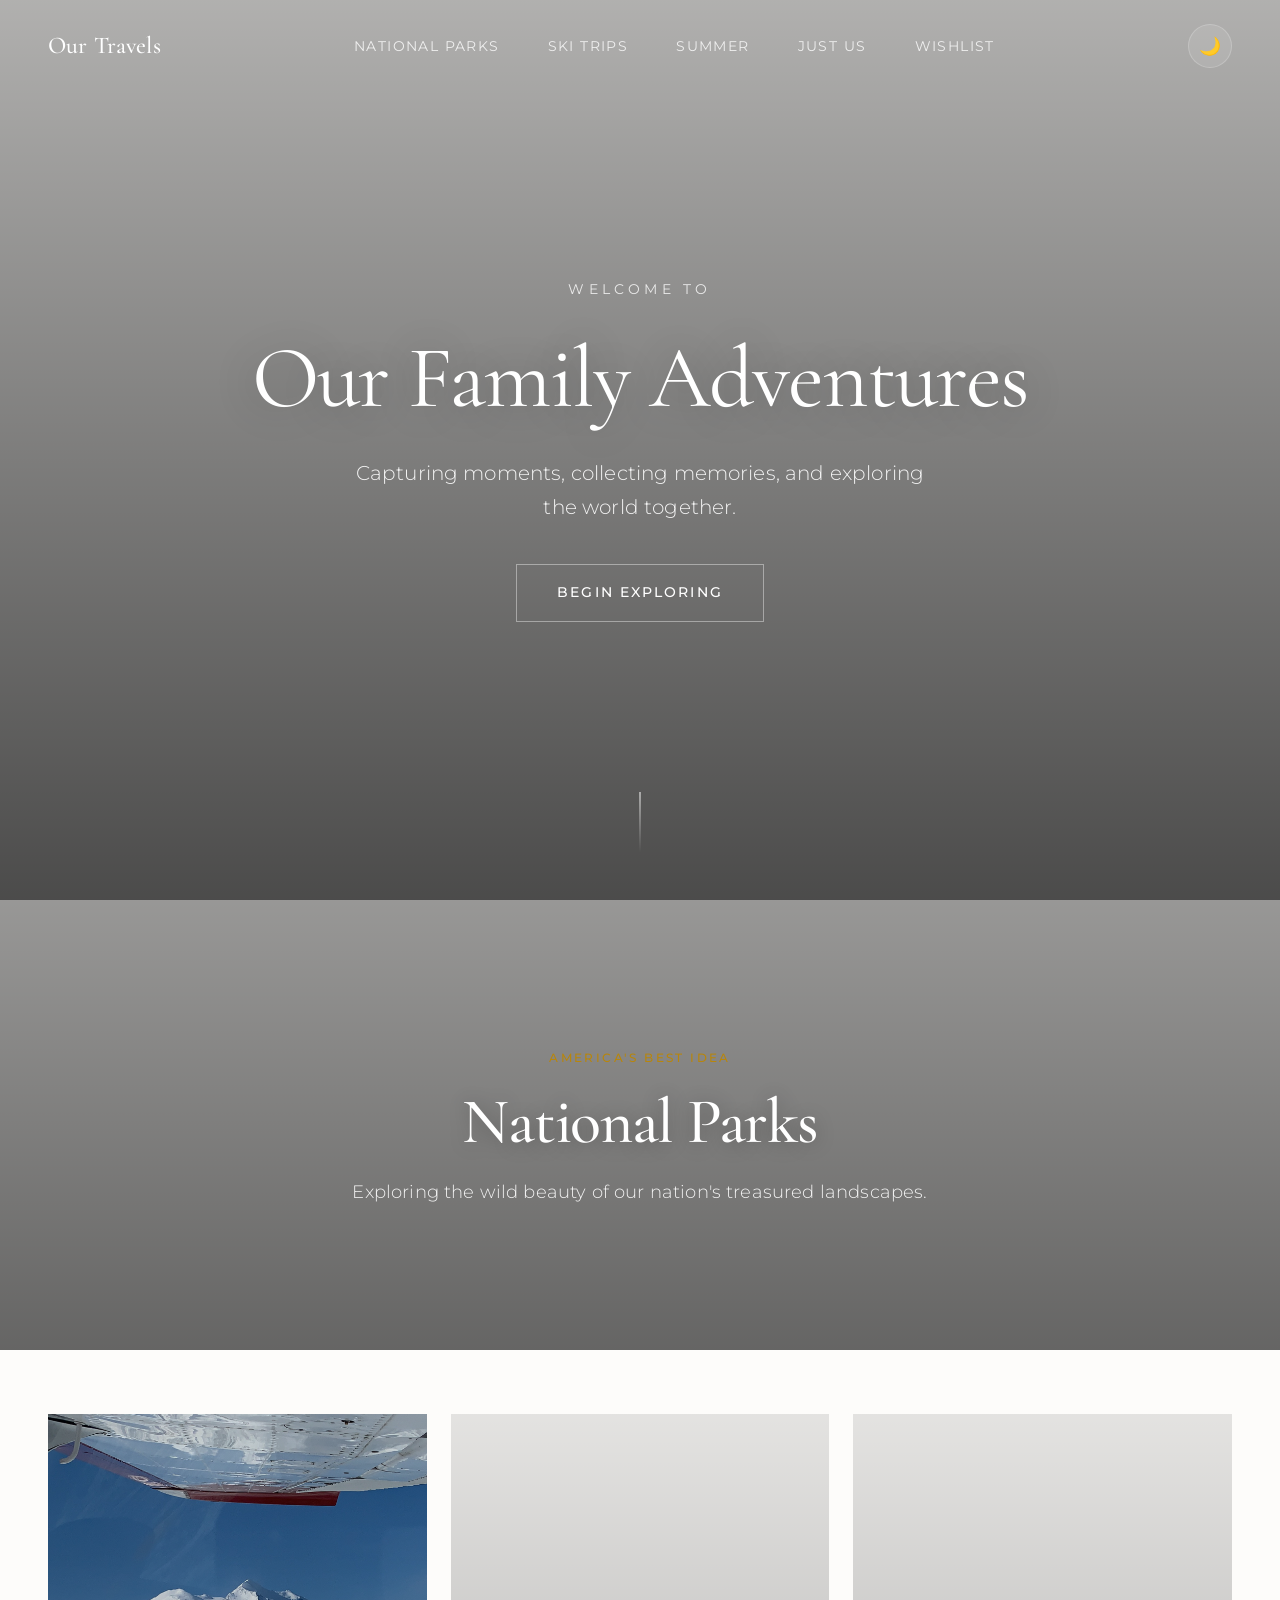
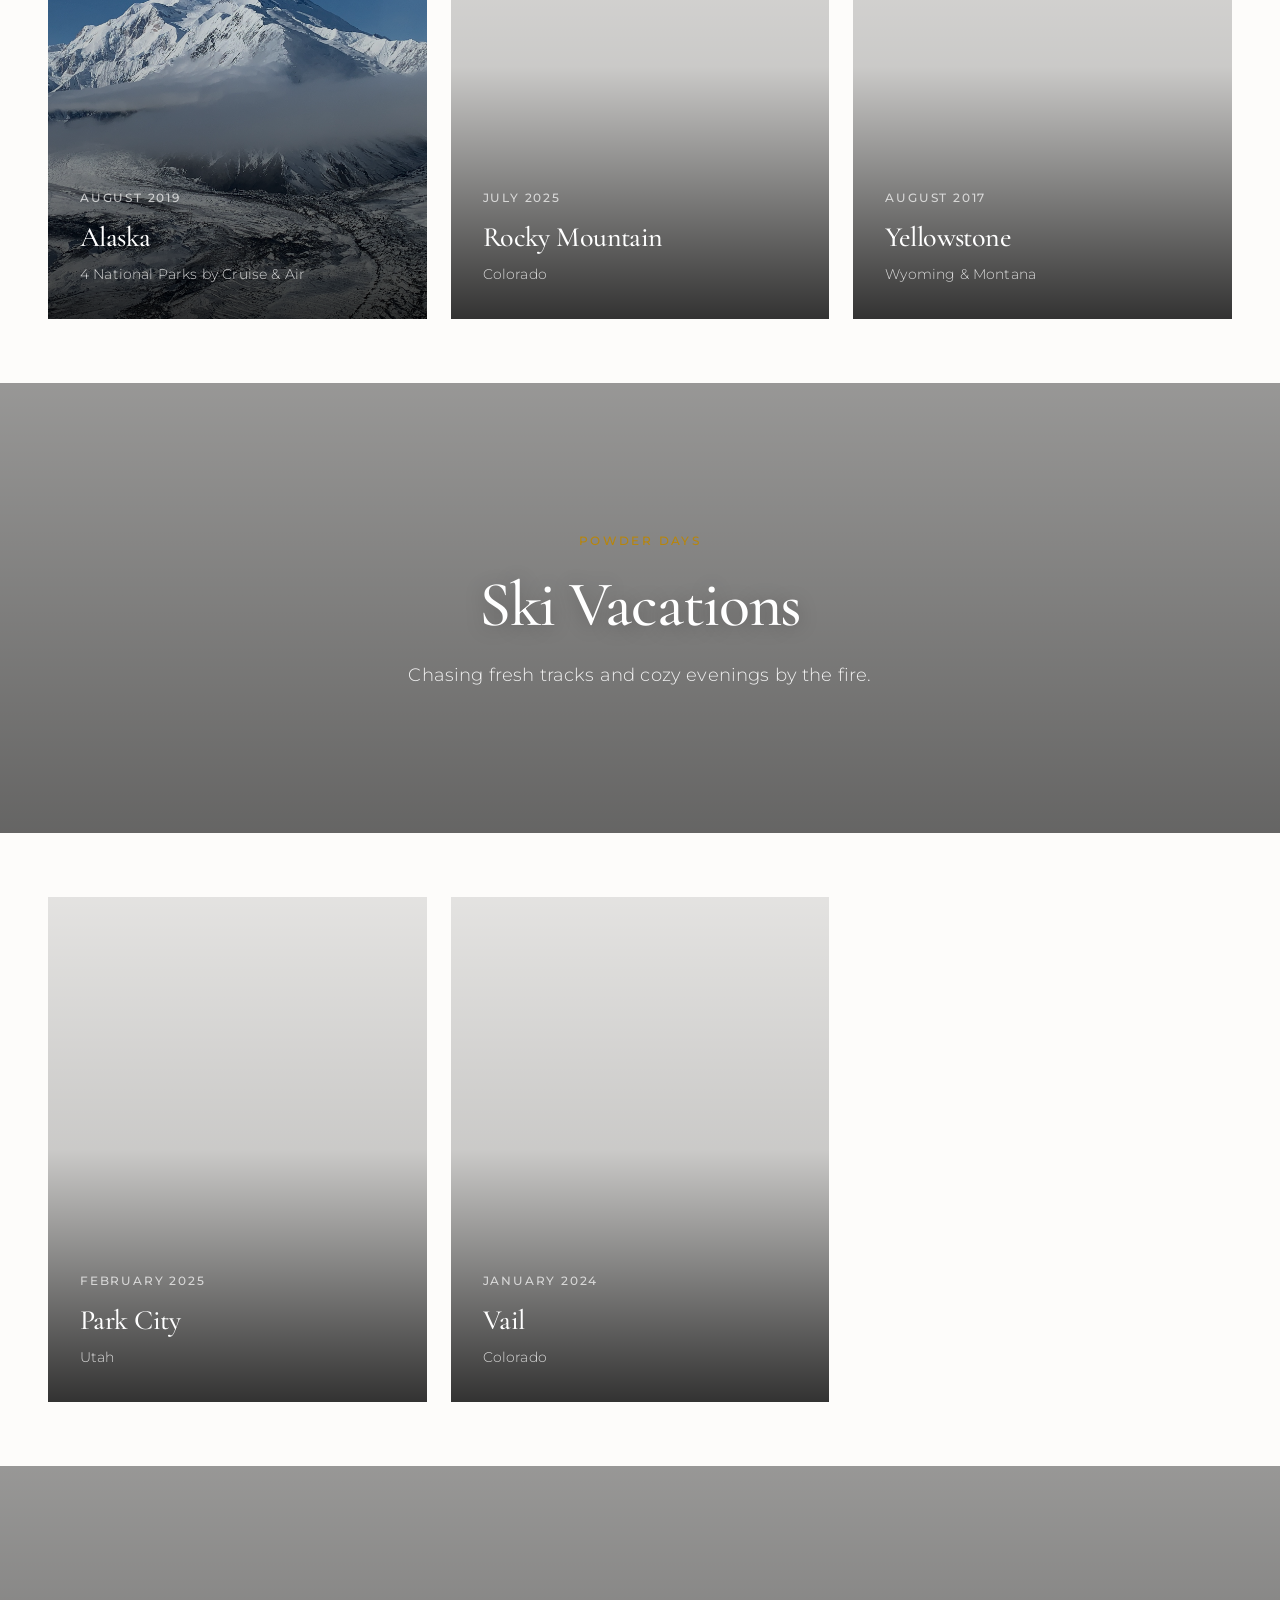
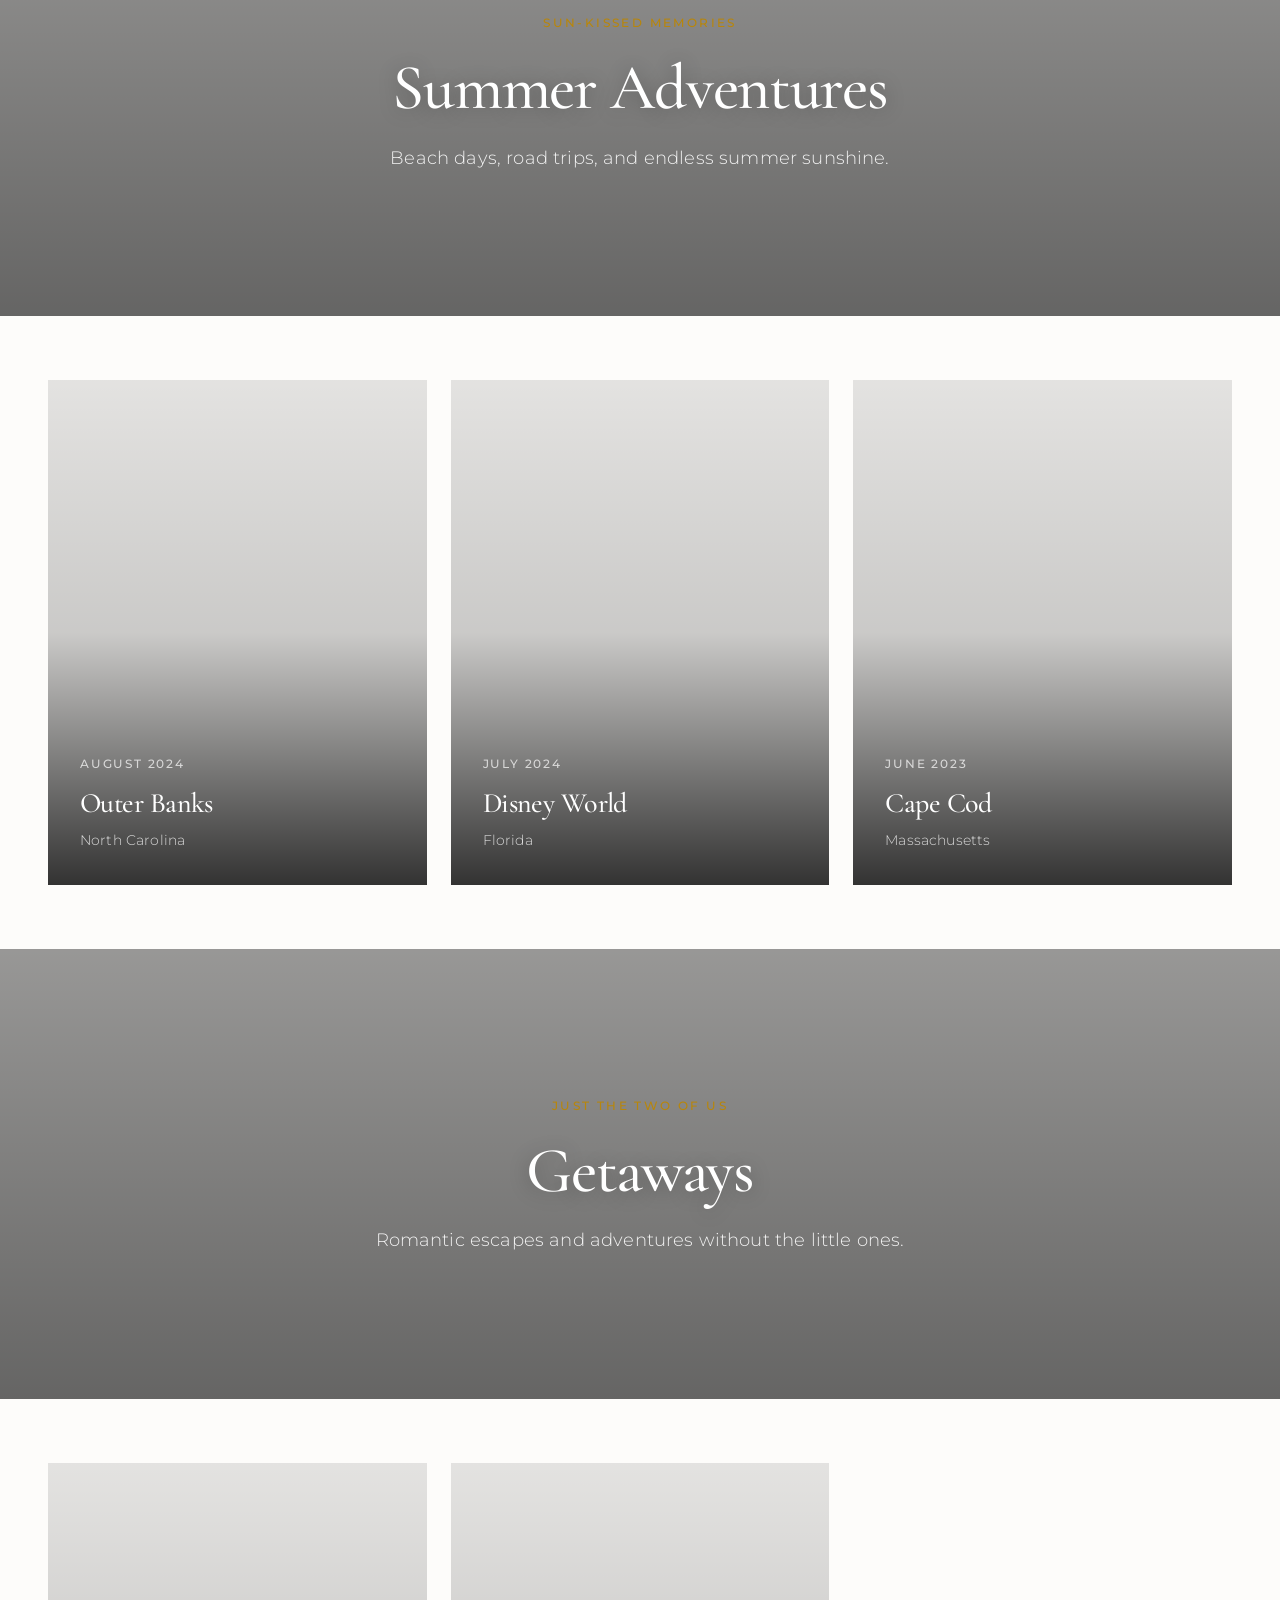
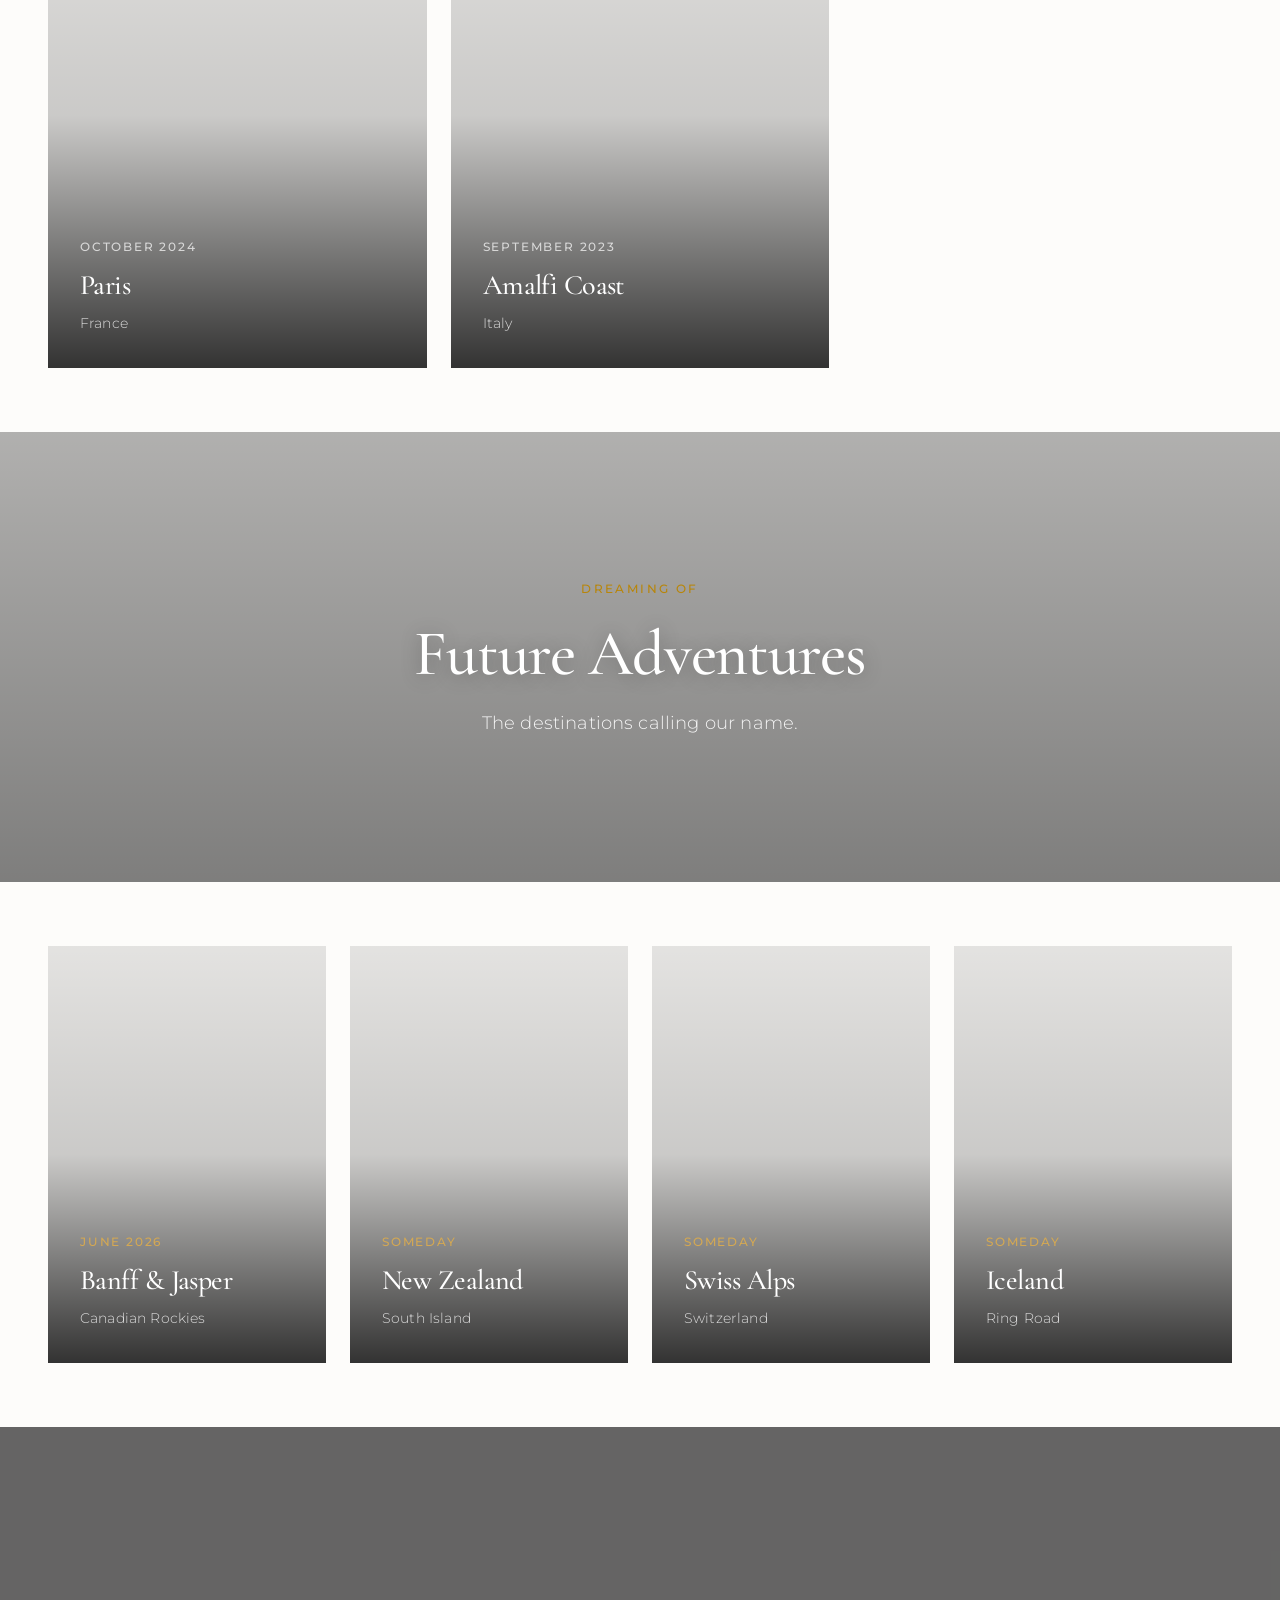
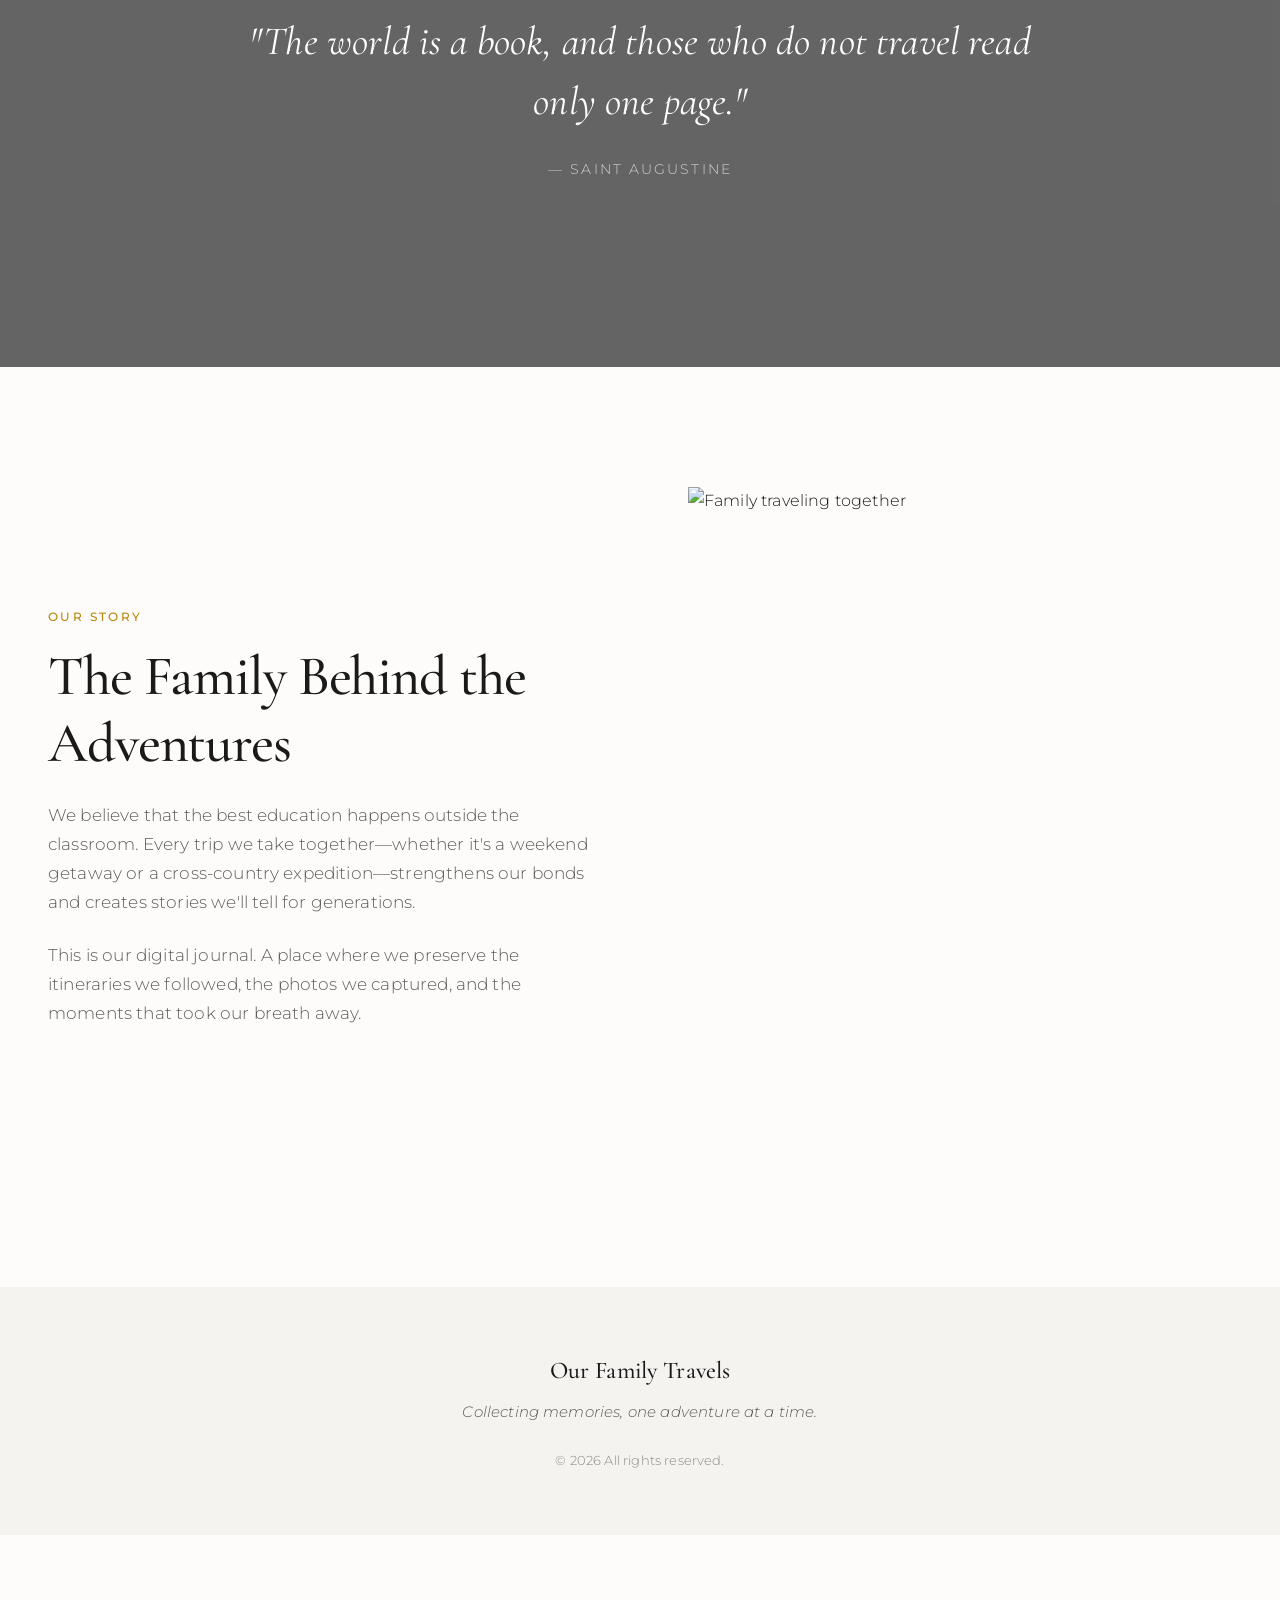
==== index.html @ a5460106 "Add Banff & Jasper trip, replace Japan in wishlist - Created 7-day Canadian Rockies itinerary for Ju" ====
<!DOCTYPE html>
<html lang="en">
<head>
    <meta charset="UTF-8">
    <meta name="viewport" content="width=device-width, initial-scale=1.0">
    <title>Our Family Travels</title>
    <link rel="preconnect" href="https://fonts.googleapis.com">
    <link rel="preconnect" href="https://fonts.gstatic.com" crossorigin>
    <link href="https://fonts.googleapis.com/css2?family=Cormorant+Garamond:ital,wght@0,400;0,500;0,600;1,400&family=Montserrat:wght@300;400;500;600&display=swap" rel="stylesheet">
    <link rel="stylesheet" href="styles.css">
</head>
<body>
    <header class="main-header">
        <nav>
            <a href="index.html" class="logo">Our Travels</a>
            <ul class="nav-links">
                <li><a href="#national-parks">National Parks</a></li>
                <li><a href="#ski">Ski Trips</a></li>
                <li><a href="#summer">Summer</a></li>
                <li><a href="#couples">Just Us</a></li>
                <li><a href="#wishlist">Wishlist</a></li>
            </ul>
            <button class="theme-toggle" id="themeToggle" aria-label="Toggle dark mode">
                <span class="icon">🌙</span>
            </button>
        </nav>
    </header>

    <!-- Hero Section -->
    <section class="hero">
        <!-- Replace with your own hero image -->
        <div class="hero-background" style="background-image: url('https://images.unsplash.com/photo-1506905925346-21bda4d32df4?w=1920&q=80');"></div>
        <div class="hero-overlay"></div>
        <div class="hero-content">
            <span class="hero-subtitle">Welcome to</span>
            <h1>Our Family Adventures</h1>
            <p>Capturing moments, collecting memories, and exploring the world together.</p>
            <a href="#national-parks" class="hero-cta">Begin Exploring</a>
        </div>
        <div class="scroll-indicator">
            <span></span>
        </div>
    </section>

    <main>
        <!-- =====================
             NATIONAL PARKS
             ===================== -->
        <section class="category-section" id="national-parks">
            <div class="category-header">
                <!-- Replace with your own National Parks photo -->
                <div class="category-background" style="background-image: url('https://images.unsplash.com/photo-1472396961693-142e6e269027?w=1920&q=80');"></div>
                <div class="category-overlay"></div>
                <div class="category-header-content">
                    <span class="section-label">America's Best Idea</span>
                    <h2>National Parks</h2>
                    <p>Exploring the wild beauty of our nation's treasured landscapes.</p>
                </div>
            </div>
            <div class="category-trips">
                <div class="trip-grid">
                    <article class="trip-card">
                        <a href="trips/alaska.html" class="trip-card-link">
                            <div class="trip-card-image" style="background-image: url('photos/alaska-card.jpg');">
                                <div class="trip-card-overlay"></div>
                                <div class="trip-card-content">
                                    <span class="trip-date">August 2019</span>
                                    <h3>Alaska</h3>
                                    <p class="trip-location">4 National Parks by Cruise & Air</p>
                                </div>
                            </div>
                        </a>
                    </article>
                    <article class="trip-card">
                        <a href="trips/sample-trip.html" class="trip-card-link">
                            <div class="trip-card-image" style="background-image: url('https://images.unsplash.com/photo-1464822759023-fed622ff2c3b?w=600&q=80');">
                                <div class="trip-card-overlay"></div>
                                <div class="trip-card-content">
                                    <span class="trip-date">July 2025</span>
                                    <h3>Rocky Mountain</h3>
                                    <p class="trip-location">Colorado</p>
                                </div>
                            </div>
                        </a>
                    </article>
                    <article class="trip-card">
                        <a href="trips/yellowstone.html" class="trip-card-link">
                            <div class="trip-card-image" style="background-image: url('https://images.unsplash.com/photo-1565128939628-bdc2d4f42ef6?w=600&q=80');">
                                <div class="trip-card-overlay"></div>
                                <div class="trip-card-content">
                                    <span class="trip-date">August 2017</span>
                                    <h3>Yellowstone</h3>
                                    <p class="trip-location">Wyoming & Montana</p>
                                </div>
                            </div>
                        </a>
                    </article>
                </div>
            </div>
        </section>

        <!-- =====================
             SKI VACATIONS
             ===================== -->
        <section class="category-section" id="ski">
            <div class="category-header">
                <!-- Replace with your own ski photo -->
                <div class="category-background" style="background-image: url('https://images.unsplash.com/photo-1551524559-8af4e6624178?w=1920&q=80');"></div>
                <div class="category-overlay"></div>
                <div class="category-header-content">
                    <span class="section-label">Powder Days</span>
                    <h2>Ski Vacations</h2>
                    <p>Chasing fresh tracks and cozy evenings by the fire.</p>
                </div>
            </div>
            <div class="category-trips">
                <div class="trip-grid">
                    <article class="trip-card">
                        <a href="#" class="trip-card-link">
                            <div class="trip-card-image" style="background-image: url('https://images.unsplash.com/photo-1605540436563-5bca919ae766?w=600&q=80');">
                                <div class="trip-card-overlay"></div>
                                <div class="trip-card-content">
                                    <span class="trip-date">February 2025</span>
                                    <h3>Park City</h3>
                                    <p class="trip-location">Utah</p>
                                </div>
                            </div>
                        </a>
                    </article>
                    <article class="trip-card">
                        <a href="#" class="trip-card-link">
                            <div class="trip-card-image" style="background-image: url('https://images.unsplash.com/photo-1520333789090-1afc82db536a?w=600&q=80');">
                                <div class="trip-card-overlay"></div>
                                <div class="trip-card-content">
                                    <span class="trip-date">January 2024</span>
                                    <h3>Vail</h3>
                                    <p class="trip-location">Colorado</p>
                                </div>
                            </div>
                        </a>
                    </article>
                </div>
            </div>
        </section>

        <!-- =====================
             SUMMER FAMILY TRIPS
             ===================== -->
        <section class="category-section" id="summer">
            <div class="category-header">
                <!-- Replace with your own summer photo -->
                <div class="category-background" style="background-image: url('https://images.unsplash.com/photo-1507525428034-b723cf961d3e?w=1920&q=80');"></div>
                <div class="category-overlay"></div>
                <div class="category-header-content">
                    <span class="section-label">Sun-Kissed Memories</span>
                    <h2>Summer Adventures</h2>
                    <p>Beach days, road trips, and endless summer sunshine.</p>
                </div>
            </div>
            <div class="category-trips">
                <div class="trip-grid">
                    <article class="trip-card">
                        <a href="#" class="trip-card-link">
                            <div class="trip-card-image" style="background-image: url('https://images.unsplash.com/photo-1519046904884-53103b34b206?w=600&q=80');">
                                <div class="trip-card-overlay"></div>
                                <div class="trip-card-content">
                                    <span class="trip-date">August 2024</span>
                                    <h3>Outer Banks</h3>
                                    <p class="trip-location">North Carolina</p>
                                </div>
                            </div>
                        </a>
                    </article>
                    <article class="trip-card">
                        <a href="#" class="trip-card-link">
                            <div class="trip-card-image" style="background-image: url('https://images.unsplash.com/photo-1597466599360-3b9775841aec?w=600&q=80');">
                                <div class="trip-card-overlay"></div>
                                <div class="trip-card-content">
                                    <span class="trip-date">July 2024</span>
                                    <h3>Disney World</h3>
                                    <p class="trip-location">Florida</p>
                                </div>
                            </div>
                        </a>
                    </article>
                    <article class="trip-card">
                        <a href="#" class="trip-card-link">
                            <div class="trip-card-image" style="background-image: url('https://images.unsplash.com/photo-1534430480872-3498386e7856?w=600&q=80');">
                                <div class="trip-card-overlay"></div>
                                <div class="trip-card-content">
                                    <span class="trip-date">June 2023</span>
                                    <h3>Cape Cod</h3>
                                    <p class="trip-location">Massachusetts</p>
                                </div>
                            </div>
                        </a>
                    </article>
                </div>
            </div>
        </section>

        <!-- =====================
             COUPLES TRIPS
             ===================== -->
        <section class="category-section" id="couples">
            <div class="category-header">
                <!-- Replace with your own romantic travel photo -->
                <div class="category-background" style="background-image: url('https://images.unsplash.com/photo-1499856871958-5b9627545d1a?w=1920&q=80');"></div>
                <div class="category-overlay"></div>
                <div class="category-header-content">
                    <span class="section-label">Just the Two of Us</span>
                    <h2>Getaways</h2>
                    <p>Romantic escapes and adventures without the little ones.</p>
                </div>
            </div>
            <div class="category-trips">
                <div class="trip-grid">
                    <article class="trip-card">
                        <a href="#" class="trip-card-link">
                            <div class="trip-card-image" style="background-image: url('https://images.unsplash.com/photo-1502602898657-3e91760cbb34?w=600&q=80');">
                                <div class="trip-card-overlay"></div>
                                <div class="trip-card-content">
                                    <span class="trip-date">October 2024</span>
                                    <h3>Paris</h3>
                                    <p class="trip-location">France</p>
                                </div>
                            </div>
                        </a>
                    </article>
                    <article class="trip-card">
                        <a href="#" class="trip-card-link">
                            <div class="trip-card-image" style="background-image: url('https://images.unsplash.com/photo-1516483638261-f4dbaf036963?w=600&q=80');">
                                <div class="trip-card-overlay"></div>
                                <div class="trip-card-content">
                                    <span class="trip-date">September 2023</span>
                                    <h3>Amalfi Coast</h3>
                                    <p class="trip-location">Italy</p>
                                </div>
                            </div>
                        </a>
                    </article>
                </div>
            </div>
        </section>

        <!-- =====================
             WISHLIST / FUTURE TRIPS
             ===================== -->
        <section class="category-section wishlist-section" id="wishlist">
            <div class="category-header">
                <!-- Replace with an inspiring travel photo -->
                <div class="category-background" style="background-image: url('https://images.unsplash.com/photo-1682687220742-aba13b6e50ba?w=1920&q=80');"></div>
                <div class="category-overlay"></div>
                <div class="category-header-content">
                    <span class="section-label">Dreaming Of</span>
                    <h2>Future Adventures</h2>
                    <p>The destinations calling our name.</p>
                </div>
            </div>
            <div class="category-trips">
                <div class="trip-grid wishlist-grid">
                    <article class="trip-card wishlist-card">
                        <a href="trips/banff.html" class="trip-card-link">
                            <div class="trip-card-image" style="background-image: url('https://images.unsplash.com/photo-1503614472-8c93d56e92ce?w=600&q=80');">
                                <div class="trip-card-overlay"></div>
                                <div class="trip-card-content">
                                    <span class="trip-date">June 2026</span>
                                    <h3>Banff & Jasper</h3>
                                    <p class="trip-location">Canadian Rockies</p>
                                </div>
                            </div>
                        </a>
                    </article>
                    <article class="trip-card wishlist-card">
                        <a href="#" class="trip-card-link">
                            <div class="trip-card-image" style="background-image: url('https://images.unsplash.com/photo-1529551739587-e242c564f727?w=600&q=80');">
                                <div class="trip-card-overlay"></div>
                                <div class="trip-card-content">
                                    <span class="trip-date">Someday</span>
                                    <h3>New Zealand</h3>
                                    <p class="trip-location">South Island</p>
                                </div>
                            </div>
                        </a>
                    </article>
                    <article class="trip-card wishlist-card">
                        <a href="#" class="trip-card-link">
                            <div class="trip-card-image" style="background-image: url('https://images.unsplash.com/photo-1476514525535-07fb3b4ae5f1?w=600&q=80');">
                                <div class="trip-card-overlay"></div>
                                <div class="trip-card-content">
                                    <span class="trip-date">Someday</span>
                                    <h3>Swiss Alps</h3>
                                    <p class="trip-location">Switzerland</p>
                                </div>
                            </div>
                        </a>
                    </article>
                    <article class="trip-card wishlist-card">
                        <a href="#" class="trip-card-link">
                            <div class="trip-card-image" style="background-image: url('https://images.unsplash.com/photo-1518548419970-58e3b4079ab2?w=600&q=80');">
                                <div class="trip-card-overlay"></div>
                                <div class="trip-card-content">
                                    <span class="trip-date">Someday</span>
                                    <h3>Iceland</h3>
                                    <p class="trip-location">Ring Road</p>
                                </div>
                            </div>
                        </a>
                    </article>
                </div>
            </div>
        </section>

        <!-- Quote Section -->
        <section class="quote-section">
            <div class="quote-background" style="background-image: url('https://images.unsplash.com/photo-1469854523086-cc02fe5d8800?w=1920&q=80');"></div>
            <div class="quote-overlay"></div>
            <blockquote>
                <p>"The world is a book, and those who do not travel read only one page."</p>
                <cite>— Saint Augustine</cite>
            </blockquote>
        </section>

        <!-- About Section -->
        <section class="about" id="about">
            <div class="about-content">
                <div class="about-text">
                    <span class="section-label">Our Story</span>
                    <h2>The Family Behind the Adventures</h2>
                    <p>We believe that the best education happens outside the classroom. Every trip we take together—whether it's a weekend getaway or a cross-country expedition—strengthens our bonds and creates stories we'll tell for generations.</p>
                    <p>This is our digital journal. A place where we preserve the itineraries we followed, the photos we captured, and the moments that took our breath away.</p>
                </div>
                <div class="about-image">
                    <!-- Replace with your family photo -->
                    <img src="https://images.unsplash.com/photo-1511895426328-dc8714191300?w=600&q=80" alt="Family traveling together">
                </div>
            </div>
        </section>
    </main>

    <footer>
        <div class="footer-content">
            <p class="footer-logo">Our Family Travels</p>
            <p class="footer-tagline">Collecting memories, one adventure at a time.</p>
            <p class="footer-copyright">© 2026 All rights reserved.</p>
        </div>
    </footer>

    <script src="script.js"></script>
</body>
</html>
---- styles.css ----
/* ===================
   CSS VARIABLES
   =================== */
:root {
    /* Colors */
    --bg-primary: #fdfcfa;
    --bg-secondary: #f5f3ef;
    --bg-tertiary: #ebe8e2;
    --text-primary: #1a1a1a;
    --text-secondary: #5c5c5c;
    --text-muted: #8a8a8a;
    --accent-color: #b8860b;
    --accent-light: #d4a853;
    --border-color: #e5e2dc;

    /* Typography */
    --font-serif: 'Cormorant Garamond', Georgia, serif;
    --font-sans: 'Montserrat', -apple-system, sans-serif;

    /* Spacing */
    --section-padding: 120px;
    --container-width: 1400px;

    /* Effects */
    --transition: 0.4s cubic-bezier(0.4, 0, 0.2, 1);
    --shadow-soft: 0 4px 20px rgba(0, 0, 0, 0.06);
    --shadow-medium: 0 8px 40px rgba(0, 0, 0, 0.1);
}

[data-theme="dark"] {
    --bg-primary: #0f0f0f;
    --bg-secondary: #1a1a1a;
    --bg-tertiary: #252525;
    --text-primary: #f5f5f5;
    --text-secondary: #b0b0b0;
    --text-muted: #707070;
    --accent-color: #d4a853;
    --accent-light: #e8c87a;
    --border-color: #2a2a2a;
    --shadow-soft: 0 4px 20px rgba(0, 0, 0, 0.3);
    --shadow-medium: 0 8px 40px rgba(0, 0, 0, 0.4);
}

/* ===================
   RESET & BASE
   =================== */
*, *::before, *::after {
    margin: 0;
    padding: 0;
    box-sizing: border-box;
}

html {
    scroll-behavior: smooth;
}

body {
    font-family: var(--font-sans);
    background-color: var(--bg-primary);
    color: var(--text-primary);
    line-height: 1.7;
    font-weight: 300;
    letter-spacing: 0.01em;
    transition: background-color var(--transition), color var(--transition);
    overflow-x: hidden;
}

a {
    color: inherit;
    text-decoration: none;
    transition: all var(--transition);
}

img {
    max-width: 100%;
    height: auto;
    display: block;
}

/* ===================
   TYPOGRAPHY
   =================== */
h1, h2, h3, h4 {
    font-family: var(--font-serif);
    font-weight: 500;
    line-height: 1.2;
    letter-spacing: -0.02em;
}

h1 { font-size: clamp(3rem, 8vw, 5.5rem); }
h2 { font-size: clamp(2rem, 5vw, 3.5rem); }
h3 { font-size: clamp(1.5rem, 3vw, 2rem); }

.section-label {
    display: inline-block;
    font-family: var(--font-sans);
    font-size: 0.75rem;
    font-weight: 500;
    letter-spacing: 0.2em;
    text-transform: uppercase;
    color: var(--accent-color);
    margin-bottom: 1rem;
}

/* ===================
   HEADER & NAVIGATION
   =================== */
.main-header {
    position: fixed;
    top: 0;
    left: 0;
    right: 0;
    z-index: 1000;
    padding: 1.5rem 0;
    transition: all var(--transition);
}

.main-header.scrolled {
    background: rgba(253, 252, 250, 0.95);
    backdrop-filter: blur(20px);
    padding: 1rem 0;
    box-shadow: var(--shadow-soft);
}

[data-theme="dark"] .main-header.scrolled {
    background: rgba(15, 15, 15, 0.95);
}

nav {
    max-width: var(--container-width);
    margin: 0 auto;
    padding: 0 3rem;
    display: flex;
    justify-content: space-between;
    align-items: center;
}

.logo {
    font-family: var(--font-serif);
    font-size: 1.5rem;
    font-weight: 500;
    color: white;
    transition: color var(--transition);
}

.main-header.scrolled .logo {
    color: var(--text-primary);
}

.nav-links {
    display: flex;
    list-style: none;
    gap: 3rem;
}

.nav-links a {
    font-size: 0.875rem;
    font-weight: 400;
    letter-spacing: 0.1em;
    text-transform: uppercase;
    color: rgba(255, 255, 255, 0.8);
    position: relative;
}

.main-header.scrolled .nav-links a {
    color: var(--text-secondary);
}

.nav-links a::after {
    content: '';
    position: absolute;
    bottom: -4px;
    left: 0;
    width: 0;
    height: 1px;
    background: currentColor;
    transition: width var(--transition);
}

.nav-links a:hover::after,
.nav-links a.active::after {
    width: 100%;
}

.theme-toggle {
    background: rgba(255, 255, 255, 0.1);
    border: 1px solid rgba(255, 255, 255, 0.2);
    border-radius: 50%;
    width: 44px;
    height: 44px;
    cursor: pointer;
    display: flex;
    align-items: center;
    justify-content: center;
    transition: all var(--transition);
}

.main-header.scrolled .theme-toggle {
    background: var(--bg-secondary);
    border-color: var(--border-color);
}

.theme-toggle:hover {
    background: rgba(255, 255, 255, 0.2);
    transform: rotate(15deg);
}

.theme-toggle .icon {
    font-size: 1.1rem;
}

/* ===================
   HERO SECTION
   =================== */
.hero {
    position: relative;
    height: 100vh;
    min-height: 700px;
    display: flex;
    align-items: center;
    justify-content: center;
    overflow: hidden;
}

.hero-background {
    position: absolute;
    inset: 0;
    background-size: cover;
    background-position: center;
    background-attachment: fixed;
    transform: scale(1.1);
    transition: transform 8s ease-out;
}

.hero:hover .hero-background {
    transform: scale(1);
}

.hero-overlay {
    position: absolute;
    inset: 0;
    background: linear-gradient(
        to bottom,
        rgba(0, 0, 0, 0.3) 0%,
        rgba(0, 0, 0, 0.5) 50%,
        rgba(0, 0, 0, 0.7) 100%
    );
}

.hero-content {
    position: relative;
    z-index: 2;
    text-align: center;
    color: white;
    max-width: 900px;
    padding: 0 2rem;
}

.hero-subtitle {
    display: block;
    font-family: var(--font-sans);
    font-size: 0.875rem;
    font-weight: 400;
    letter-spacing: 0.3em;
    text-transform: uppercase;
    margin-bottom: 1.5rem;
    opacity: 0.8;
}

.hero h1 {
    font-weight: 400;
    margin-bottom: 1.5rem;
    text-shadow: 0 2px 40px rgba(0, 0, 0, 0.3);
}

.hero p {
    font-size: 1.25rem;
    font-weight: 300;
    opacity: 0.9;
    max-width: 600px;
    margin: 0 auto 2.5rem;
}

.hero-cta {
    display: inline-block;
    padding: 1rem 2.5rem;
    border: 1px solid rgba(255, 255, 255, 0.4);
    font-size: 0.875rem;
    font-weight: 500;
    letter-spacing: 0.15em;
    text-transform: uppercase;
    color: white;
    transition: all var(--transition);
}

.hero-cta:hover {
    background: white;
    color: var(--text-primary);
    border-color: white;
}

.scroll-indicator {
    position: absolute;
    bottom: 3rem;
    left: 50%;
    transform: translateX(-50%);
    z-index: 2;
}

.scroll-indicator span {
    display: block;
    width: 1px;
    height: 60px;
    background: linear-gradient(to bottom, white, transparent);
    animation: scrollPulse 2s ease-in-out infinite;
}

@keyframes scrollPulse {
    0%, 100% { opacity: 0.3; transform: scaleY(0.7); }
    50% { opacity: 1; transform: scaleY(1); }
}

/* ===================
   MAIN CONTENT
   =================== */
main {
    background: var(--bg-primary);
}

/* ===================
   FEATURED TRIP
   =================== */
.featured-trip {
    display: grid;
    grid-template-columns: 1fr 1fr;
    min-height: 80vh;
    background: var(--bg-secondary);
}

.featured-content {
    display: flex;
    flex-direction: column;
    justify-content: center;
    padding: 4rem 6rem;
}

.featured-content h2 {
    margin-bottom: 0.5rem;
}

.featured-location {
    font-family: var(--font-serif);
    font-size: 1.25rem;
    font-style: italic;
    color: var(--text-secondary);
    margin-bottom: 2rem;
}

.featured-description {
    font-size: 1.125rem;
    color: var(--text-secondary);
    margin-bottom: 2.5rem;
    max-width: 500px;
}

.btn-primary {
    display: inline-block;
    padding: 1rem 2rem;
    background: var(--text-primary);
    color: var(--bg-primary);
    font-size: 0.8rem;
    font-weight: 500;
    letter-spacing: 0.15em;
    text-transform: uppercase;
    transition: all var(--transition);
}

.btn-primary:hover {
    background: var(--accent-color);
    transform: translateY(-2px);
}

.featured-image {
    position: relative;
    overflow: hidden;
}

.featured-image img {
    width: 100%;
    height: 100%;
    object-fit: cover;
    transition: transform 0.8s ease;
}

.featured-trip:hover .featured-image img {
    transform: scale(1.05);
}

/* ===================
   TRIPS GRID
   =================== */
.trips {
    padding: var(--section-padding) 3rem;
    max-width: var(--container-width);
    margin: 0 auto;
}

.section-header {
    text-align: center;
    margin-bottom: 4rem;
}

.section-header p {
    color: var(--text-secondary);
    font-size: 1.125rem;
    margin-top: 1rem;
}

.trip-grid {
    display: grid;
    grid-template-columns: repeat(2, 1fr);
    gap: 2rem;
}

.trip-card {
    position: relative;
    overflow: hidden;
}

.trip-card-link {
    display: block;
}

.trip-card-image {
    position: relative;
    aspect-ratio: 4/3;
    background-size: cover;
    background-position: center;
    transition: transform 0.8s ease;
}

.trip-card:hover .trip-card-image {
    transform: scale(1.05);
}

.trip-card-overlay {
    position: absolute;
    inset: 0;
    background: linear-gradient(
        to top,
        rgba(0, 0, 0, 0.8) 0%,
        rgba(0, 0, 0, 0.2) 50%,
        rgba(0, 0, 0, 0.1) 100%
    );
    transition: background var(--transition);
}

.trip-card:hover .trip-card-overlay {
    background: linear-gradient(
        to top,
        rgba(0, 0, 0, 0.9) 0%,
        rgba(0, 0, 0, 0.3) 50%,
        rgba(0, 0, 0, 0.2) 100%
    );
}

.trip-card-content {
    position: absolute;
    bottom: 0;
    left: 0;
    right: 0;
    padding: 2rem;
    color: white;
}

.trip-card .trip-date {
    display: inline-block;
    font-size: 0.75rem;
    font-weight: 500;
    letter-spacing: 0.15em;
    text-transform: uppercase;
    opacity: 0.7;
    margin-bottom: 0.75rem;
}

.trip-card h3 {
    font-family: var(--font-serif);
    font-size: 1.75rem;
    font-weight: 500;
    margin-bottom: 0.5rem;
}

.trip-card .trip-location {
    font-size: 0.9rem;
    opacity: 0.8;
}

/* ===================
   CATEGORY SECTIONS
   =================== */
.category-section {
    margin-bottom: 0;
}

.category-header {
    position: relative;
    height: 50vh;
    min-height: 400px;
    display: flex;
    align-items: center;
    justify-content: center;
    overflow: hidden;
}

.category-background {
    position: absolute;
    inset: 0;
    background-size: cover;
    background-position: center;
    background-attachment: fixed;
}

.category-overlay {
    position: absolute;
    inset: 0;
    background: linear-gradient(
        to bottom,
        rgba(0, 0, 0, 0.4) 0%,
        rgba(0, 0, 0, 0.6) 100%
    );
}

.category-header-content {
    position: relative;
    z-index: 2;
    text-align: center;
    color: white;
    max-width: 700px;
    padding: 0 2rem;
}

.category-header-content h2 {
    font-size: clamp(2.5rem, 6vw, 4rem);
    margin-bottom: 1rem;
    text-shadow: 0 2px 20px rgba(0, 0, 0, 0.3);
}

.category-header-content p {
    font-size: 1.125rem;
    opacity: 0.9;
    font-weight: 300;
}

.category-trips {
    padding: 4rem 3rem;
    max-width: var(--container-width);
    margin: 0 auto;
    background: var(--bg-primary);
}

.category-trips .trip-grid {
    display: grid;
    grid-template-columns: repeat(3, 1fr);
    gap: 1.5rem;
}

.category-trips .trip-card-image {
    aspect-ratio: 3/4;
}

/* Wishlist Section Styling */
.wishlist-section .category-overlay {
    background: linear-gradient(
        to bottom,
        rgba(0, 0, 0, 0.3) 0%,
        rgba(0, 0, 0, 0.5) 100%
    );
}

.wishlist-grid {
    grid-template-columns: repeat(4, 1fr) !important;
}

.wishlist-card .trip-card-image {
    aspect-ratio: 2/3;
}

.wishlist-card .trip-date {
    color: var(--accent-light);
    opacity: 1;
}

/* ===================
   QUOTE SECTION
   =================== */
.quote-section {
    position: relative;
    padding: var(--section-padding) 2rem;
    min-height: 60vh;
    display: flex;
    align-items: center;
    justify-content: center;
}

.quote-background {
    position: absolute;
    inset: 0;
    background-size: cover;
    background-position: center;
    background-attachment: fixed;
}

.quote-overlay {
    position: absolute;
    inset: 0;
    background: rgba(0, 0, 0, 0.6);
}

.quote-section blockquote {
    position: relative;
    z-index: 2;
    text-align: center;
    max-width: 800px;
}

.quote-section blockquote p {
    font-family: var(--font-serif);
    font-size: clamp(1.75rem, 4vw, 2.5rem);
    font-style: italic;
    font-weight: 400;
    color: white;
    line-height: 1.5;
    margin-bottom: 1.5rem;
}

.quote-section cite {
    font-family: var(--font-sans);
    font-size: 0.875rem;
    font-style: normal;
    letter-spacing: 0.15em;
    text-transform: uppercase;
    color: rgba(255, 255, 255, 0.7);
}

/* ===================
   ABOUT SECTION
   =================== */
.about {
    padding: var(--section-padding) 3rem;
    max-width: var(--container-width);
    margin: 0 auto;
}

.about .about-content {
    display: grid;
    grid-template-columns: 1fr 1fr;
    gap: 6rem;
    align-items: center;
}

.about-text h2 {
    margin-bottom: 1.5rem;
}

.about-text p {
    color: var(--text-secondary);
    font-size: 1.0625rem;
    margin-bottom: 1.5rem;
}

.about-image {
    position: relative;
}

.about-image::before {
    content: '';
    position: absolute;
    top: 2rem;
    left: 2rem;
    right: -2rem;
    bottom: -2rem;
    border: 1px solid var(--accent-color);
    z-index: -1;
}

.about-image img {
    width: 100%;
    aspect-ratio: 4/5;
    object-fit: cover;
}

/* ===================
   FOOTER
   =================== */
footer {
    background: var(--bg-secondary);
    padding: 4rem 2rem;
    text-align: center;
}

.footer-content {
    max-width: 600px;
    margin: 0 auto;
}

.footer-logo {
    font-family: var(--font-serif);
    font-size: 1.5rem;
    font-weight: 500;
    margin-bottom: 0.5rem;
}

.footer-tagline {
    color: var(--text-secondary);
    font-size: 0.9375rem;
    font-style: italic;
    margin-bottom: 1.5rem;
}

.footer-copyright {
    font-size: 0.8125rem;
    color: var(--text-muted);
}

/* ===================
   TRIP PAGE STYLES
   =================== */
.trip-page {
    max-width: 1000px;
    margin: 0 auto;
    padding: 0 2rem;
}

.back-link {
    display: inline-flex;
    align-items: center;
    gap: 0.5rem;
    font-size: 0.875rem;
    font-weight: 400;
    letter-spacing: 0.05em;
    color: var(--text-secondary);
    margin-top: 120px;
    margin-bottom: 2rem;
}

.back-link:hover {
    color: var(--accent-color);
}

/* Trip Header */
.trip-hero {
    position: relative;
    height: 70vh;
    min-height: 500px;
    margin: 0 -2rem;
    display: flex;
    align-items: flex-end;
    overflow: hidden;
}

.trip-hero-background {
    position: absolute;
    inset: 0;
    background-size: cover;
    background-position: center;
}

.trip-hero-overlay {
    position: absolute;
    inset: 0;
    background: linear-gradient(
        to top,
        rgba(0, 0, 0, 0.8) 0%,
        rgba(0, 0, 0, 0.3) 50%,
        rgba(0, 0, 0, 0.1) 100%
    );
}

.trip-hero-content {
    position: relative;
    z-index: 2;
    padding: 4rem;
    color: white;
    width: 100%;
}

.trip-hero .trip-date {
    display: inline-block;
    font-size: 0.875rem;
    font-weight: 500;
    letter-spacing: 0.2em;
    text-transform: uppercase;
    opacity: 0.8;
    margin-bottom: 1rem;
}

.trip-hero h1 {
    font-size: clamp(2.5rem, 6vw, 4rem);
    margin-bottom: 0.5rem;
}

.trip-hero .trip-location-header {
    font-family: var(--font-serif);
    font-size: 1.25rem;
    font-style: italic;
    opacity: 0.9;
}

.trip-intro {
    padding: 4rem 0;
    border-bottom: 1px solid var(--border-color);
}

.trip-intro p {
    font-size: 1.25rem;
    color: var(--text-secondary);
    max-width: 700px;
    line-height: 1.8;
}

/* Trip Stats */
.trip-overview {
    display: grid;
    grid-template-columns: repeat(4, 1fr);
    gap: 1.5rem;
    padding: 3rem 0;
    border-bottom: 1px solid var(--border-color);
}

.stat-card {
    text-align: center;
    padding: 1.5rem;
}

.stat-icon {
    font-size: 1.5rem;
    margin-bottom: 0.5rem;
    display: block;
}

.stat-value {
    font-family: var(--font-serif);
    font-size: 2.5rem;
    font-weight: 500;
    color: var(--text-primary);
    line-height: 1;
    margin-bottom: 0.25rem;
}

.stat-label {
    font-size: 0.75rem;
    font-weight: 500;
    letter-spacing: 0.1em;
    text-transform: uppercase;
    color: var(--text-muted);
}

/* Itinerary Section */
.itinerary {
    padding: 4rem 0;
}

.itinerary h2 {
    margin-bottom: 3rem;
}

.day-card {
    display: grid;
    grid-template-columns: 120px 1fr;
    gap: 2rem;
    padding: 2.5rem 0;
    border-bottom: 1px solid var(--border-color);
}

.day-card:last-of-type {
    border-bottom: none;
}

.day-marker {
    text-align: center;
}

.day-number {
    display: block;
    font-family: var(--font-serif);
    font-size: 3rem;
    font-weight: 500;
    color: var(--accent-color);
    line-height: 1;
}

.day-date {
    font-size: 0.75rem;
    color: var(--text-muted);
    letter-spacing: 0.05em;
}

.day-content h3 {
    font-size: 1.5rem;
    margin-bottom: 1.5rem;
}

.day-activities {
    list-style: none;
    margin-bottom: 1.5rem;
}

.day-activities li {
    display: grid;
    grid-template-columns: 100px 1fr;
    gap: 1.5rem;
    padding: 0.75rem 0;
    border-bottom: 1px dashed var(--border-color);
}

.day-activities li:last-child {
    border-bottom: none;
}

.activity-time {
    font-size: 0.875rem;
    font-weight: 500;
    color: var(--accent-color);
}

.activity-desc {
    color: var(--text-secondary);
}

.day-notes {
    font-family: var(--font-serif);
    font-size: 1.0625rem;
    font-style: italic;
    color: var(--text-secondary);
    padding-left: 1.5rem;
    border-left: 2px solid var(--accent-light);
}

/* Photo Gallery */
.photo-gallery {
    padding: 4rem 0;
    border-top: 1px solid var(--border-color);
}

.photo-gallery h2 {
    margin-bottom: 0.5rem;
}

.gallery-intro {
    color: var(--text-secondary);
    margin-bottom: 3rem;
}

.gallery-grid {
    display: grid;
    grid-template-columns: repeat(3, 1fr);
    gap: 1rem;
}

.gallery-item {
    aspect-ratio: 1;
    overflow: hidden;
    cursor: pointer;
    position: relative;
}

.gallery-item img {
    width: 100%;
    height: 100%;
    object-fit: cover;
    transition: transform 0.6s ease;
}

.gallery-item:hover img {
    transform: scale(1.1);
}

.gallery-item::after {
    content: '';
    position: absolute;
    inset: 0;
    background: rgba(0, 0, 0, 0);
    transition: background var(--transition);
}

.gallery-item:hover::after {
    background: rgba(0, 0, 0, 0.2);
}

.photo-placeholder {
    width: 100%;
    height: 100%;
    background: var(--bg-secondary);
    display: flex;
    flex-direction: column;
    align-items: center;
    justify-content: center;
    color: var(--text-muted);
}

.photo-placeholder span {
    font-size: 2rem;
    margin-bottom: 0.5rem;
    opacity: 0.5;
}

.photo-placeholder p {
    font-size: 0.75rem;
    opacity: 0.5;
}

/* Trip Highlights */
.trip-highlights {
    padding: 4rem 0;
    border-top: 1px solid var(--border-color);
}

.trip-highlights h2 {
    margin-bottom: 2rem;
}

.highlights-grid {
    display: grid;
    grid-template-columns: repeat(2, 1fr);
    gap: 2rem;
}

.highlight-card {
    padding: 2rem;
    background: var(--bg-secondary);
}

.highlight-icon {
    font-size: 1.25rem;
    margin-bottom: 1rem;
    display: block;
}

.highlight-card h4 {
    font-family: var(--font-serif);
    font-size: 1.25rem;
    margin-bottom: 0.75rem;
}

.highlight-card p {
    color: var(--text-secondary);
    font-size: 0.9375rem;
}

/* Lightbox */
.lightbox {
    display: none;
    position: fixed;
    inset: 0;
    background: rgba(0, 0, 0, 0.95);
    z-index: 2000;
    align-items: center;
    justify-content: center;
}

.lightbox.active {
    display: flex;
}

.lightbox-content {
    max-width: 90vw;
    max-height: 90vh;
    text-align: center;
}

.lightbox-content img {
    max-width: 100%;
    max-height: 85vh;
    object-fit: contain;
}

.lightbox-caption {
    color: white;
    font-family: var(--font-serif);
    font-size: 1.125rem;
    font-style: italic;
    margin-top: 1.5rem;
    opacity: 0.8;
}

.lightbox-close,
.lightbox-prev,
.lightbox-next {
    position: absolute;
    background: none;
    border: none;
    color: white;
    font-size: 1.5rem;
    cursor: pointer;
    padding: 1rem;
    opacity: 0.7;
    transition: opacity var(--transition);
}

.lightbox-close:hover,
.lightbox-prev:hover,
.lightbox-next:hover {
    opacity: 1;
}

.lightbox-close {
    top: 2rem;
    right: 2rem;
}

.lightbox-prev {
    left: 2rem;
    top: 50%;
    transform: translateY(-50%);
}

.lightbox-next {
    right: 2rem;
    top: 50%;
    transform: translateY(-50%);
}

/* ===================
   ANIMATIONS
   =================== */
@keyframes fadeInUp {
    from {
        opacity: 0;
        transform: translateY(30px);
    }
    to {
        opacity: 1;
        transform: translateY(0);
    }
}

.fade-in-up {
    animation: fadeInUp 0.8s ease forwards;
}

/* ===================
   RESPONSIVE DESIGN
   =================== */
@media (max-width: 1024px) {
    .featured-trip {
        grid-template-columns: 1fr;
    }

    .featured-content {
        padding: 4rem 3rem;
        order: 2;
    }

    .featured-image {
        height: 50vh;
        order: 1;
    }

    .about .about-content {
        grid-template-columns: 1fr;
        gap: 3rem;
    }

    .about-image {
        order: -1;
    }

    .trip-overview {
        grid-template-columns: repeat(2, 1fr);
    }

    .category-trips .trip-grid {
        grid-template-columns: repeat(2, 1fr);
    }

    .wishlist-grid {
        grid-template-columns: repeat(2, 1fr) !important;
    }
}

@media (max-width: 768px) {
    :root {
        --section-padding: 80px;
    }

    nav {
        padding: 0 1.5rem;
    }

    .nav-links {
        display: none;
    }

    .hero-content {
        padding: 0 1.5rem;
    }

    .trip-grid {
        grid-template-columns: 1fr;
    }

    .category-trips {
        padding: 3rem 1.5rem;
    }

    .category-trips .trip-grid {
        grid-template-columns: 1fr;
    }

    .wishlist-grid {
        grid-template-columns: 1fr !important;
    }

    .category-header {
        height: 40vh;
        min-height: 300px;
    }

    .category-background {
        background-attachment: scroll;
    }

    .hero-background,
    .quote-background {
        background-attachment: scroll;
    }

    .gallery-grid {
        grid-template-columns: repeat(2, 1fr);
    }

    .highlights-grid {
        grid-template-columns: 1fr;
    }

    .day-card {
        grid-template-columns: 1fr;
        gap: 1rem;
    }

    .day-marker {
        text-align: left;
        display: flex;
        align-items: baseline;
        gap: 1rem;
    }

    .day-number {
        font-size: 2rem;
    }

    .day-activities li {
        grid-template-columns: 1fr;
        gap: 0.25rem;
    }

    .lightbox-prev,
    .lightbox-next {
        display: none;
    }
}

@media (max-width: 480px) {
    .trip-overview {
        grid-template-columns: 1fr 1fr;
        gap: 1rem;
    }

    .stat-value {
        font-size: 2rem;
    }

    .gallery-grid {
        grid-template-columns: 1fr;
    }
}
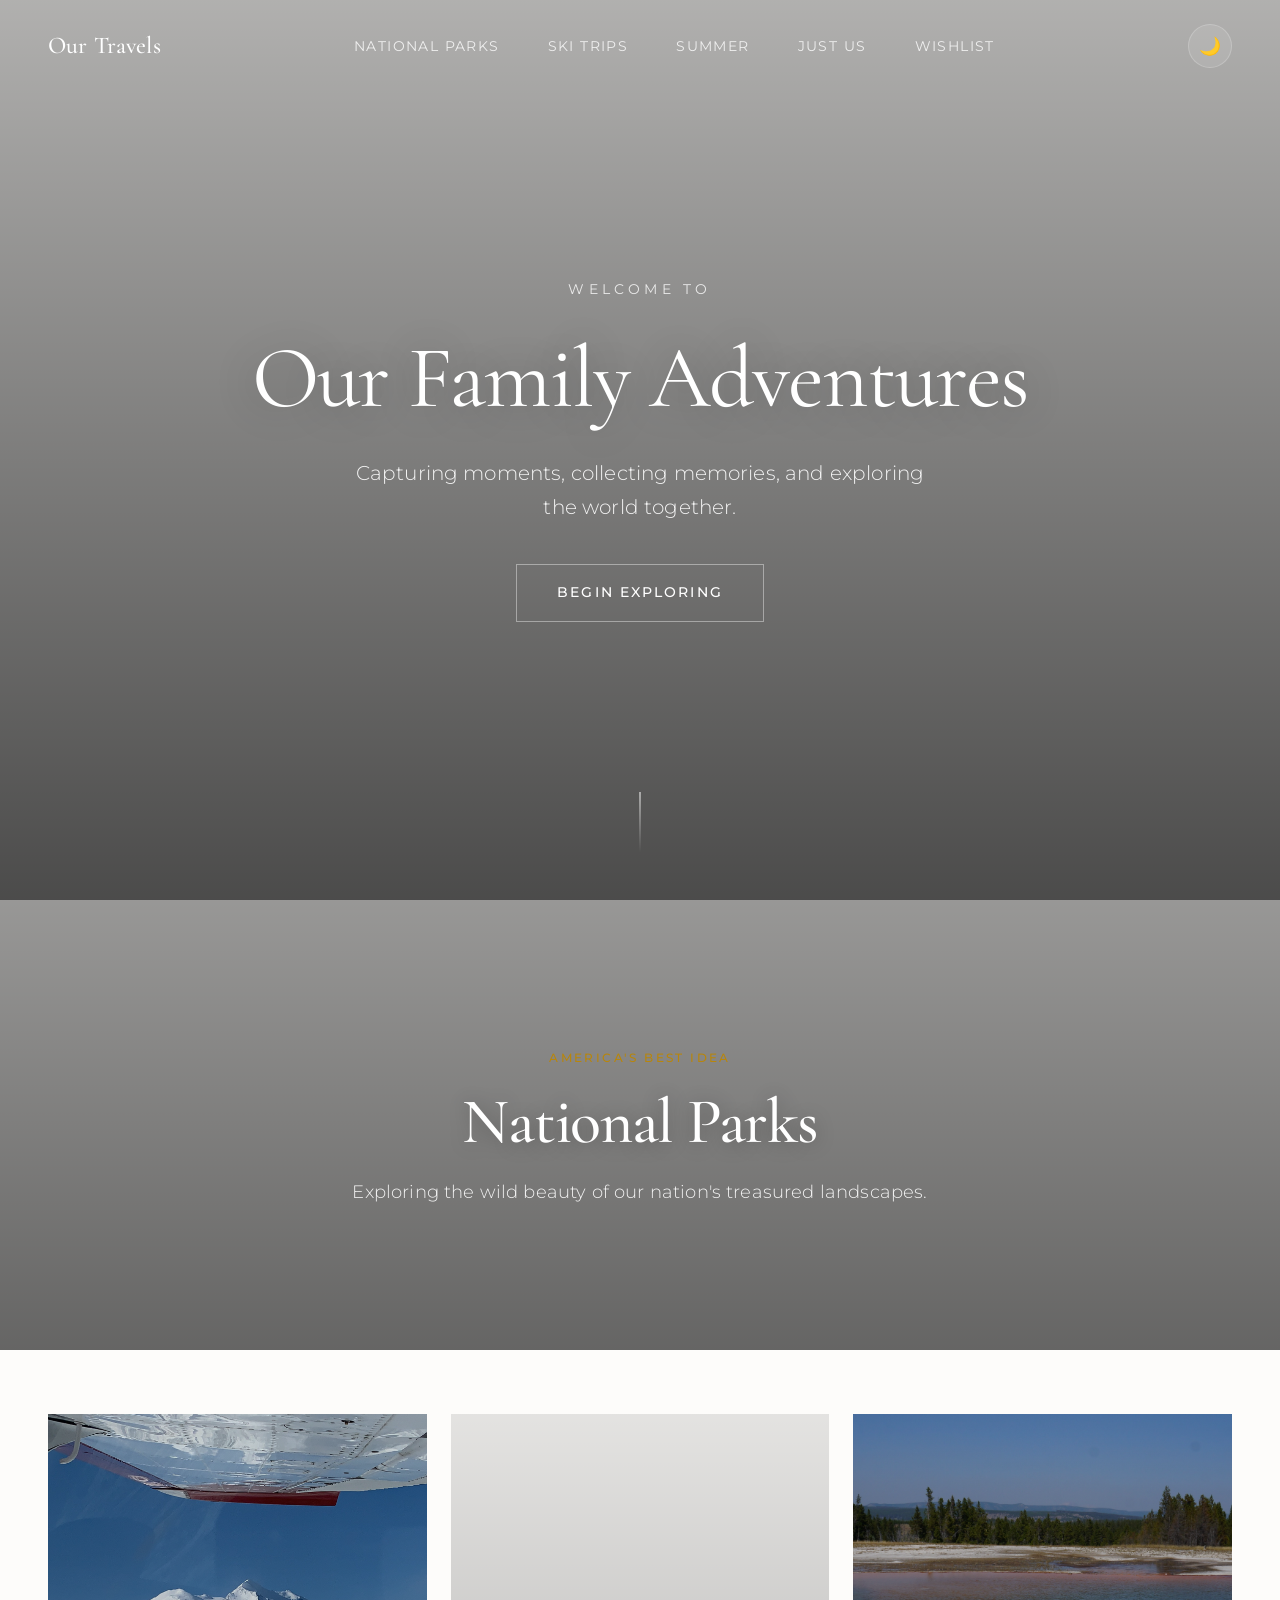
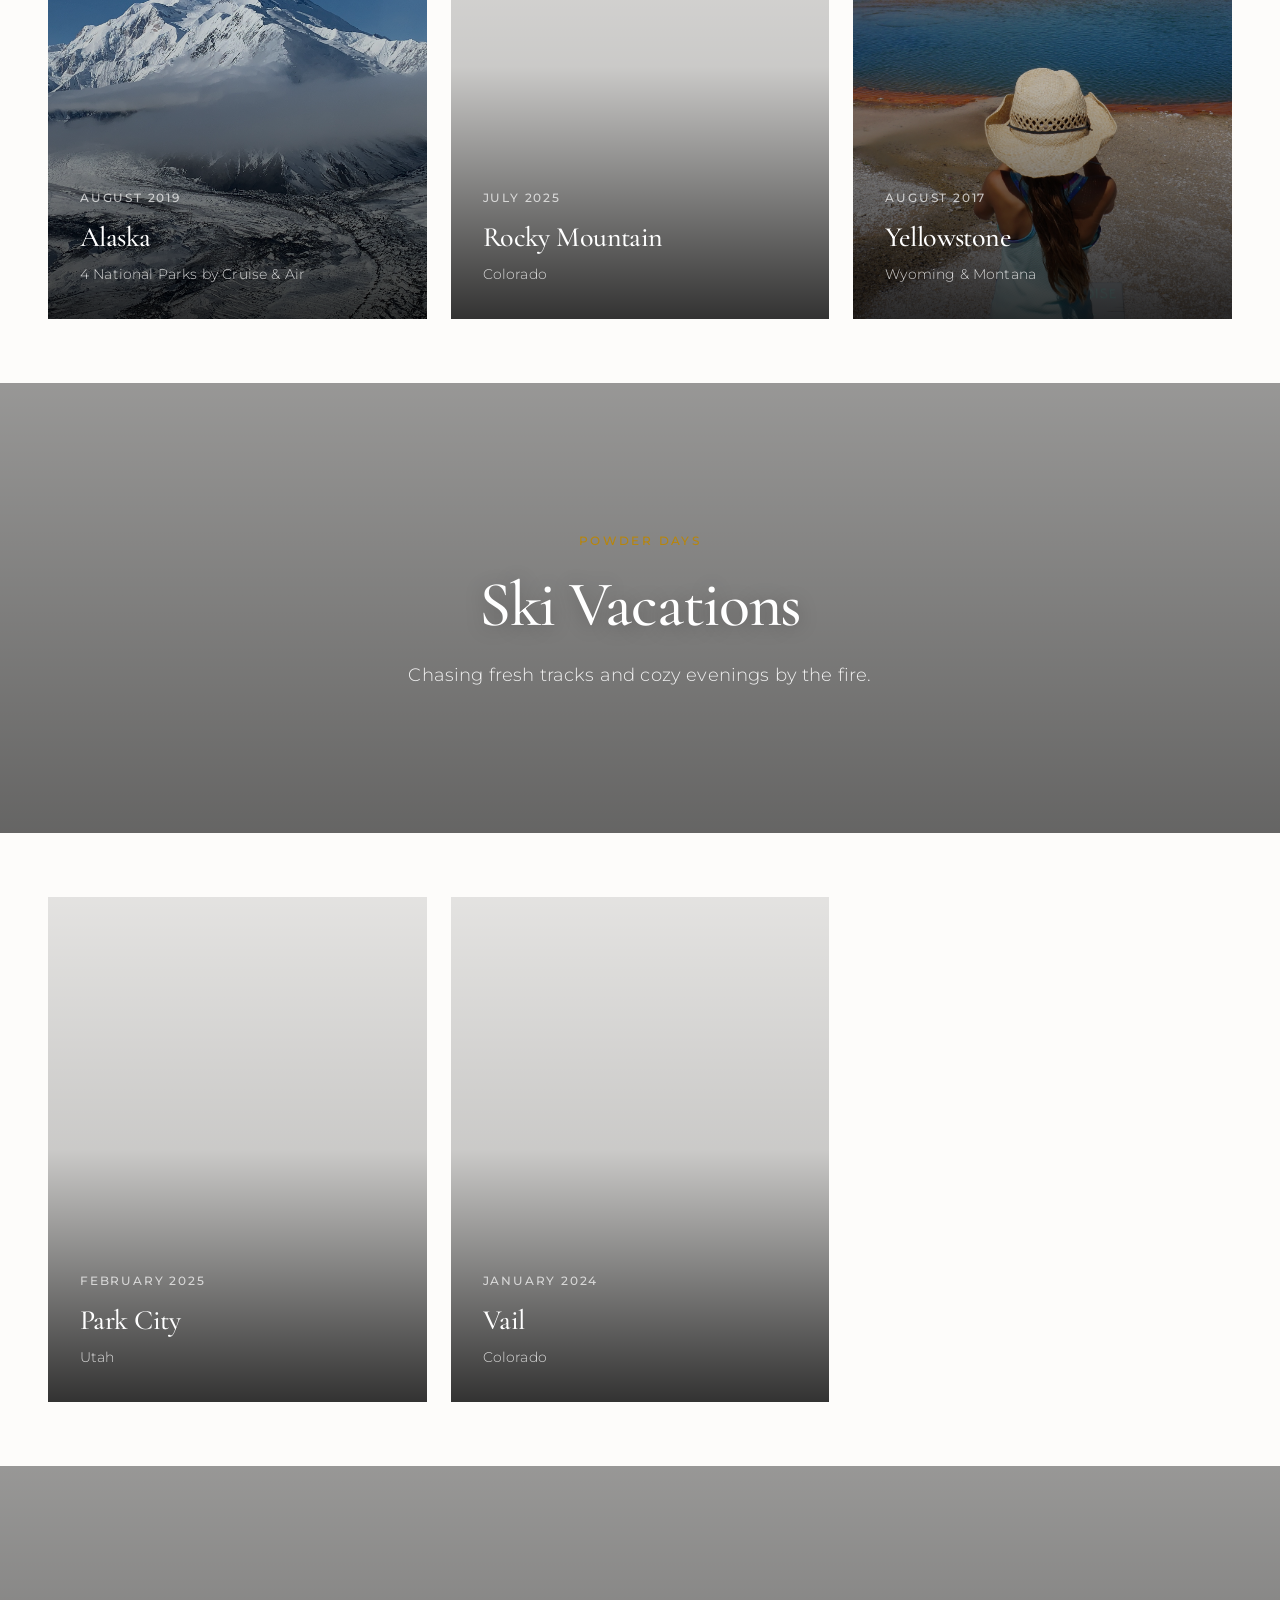
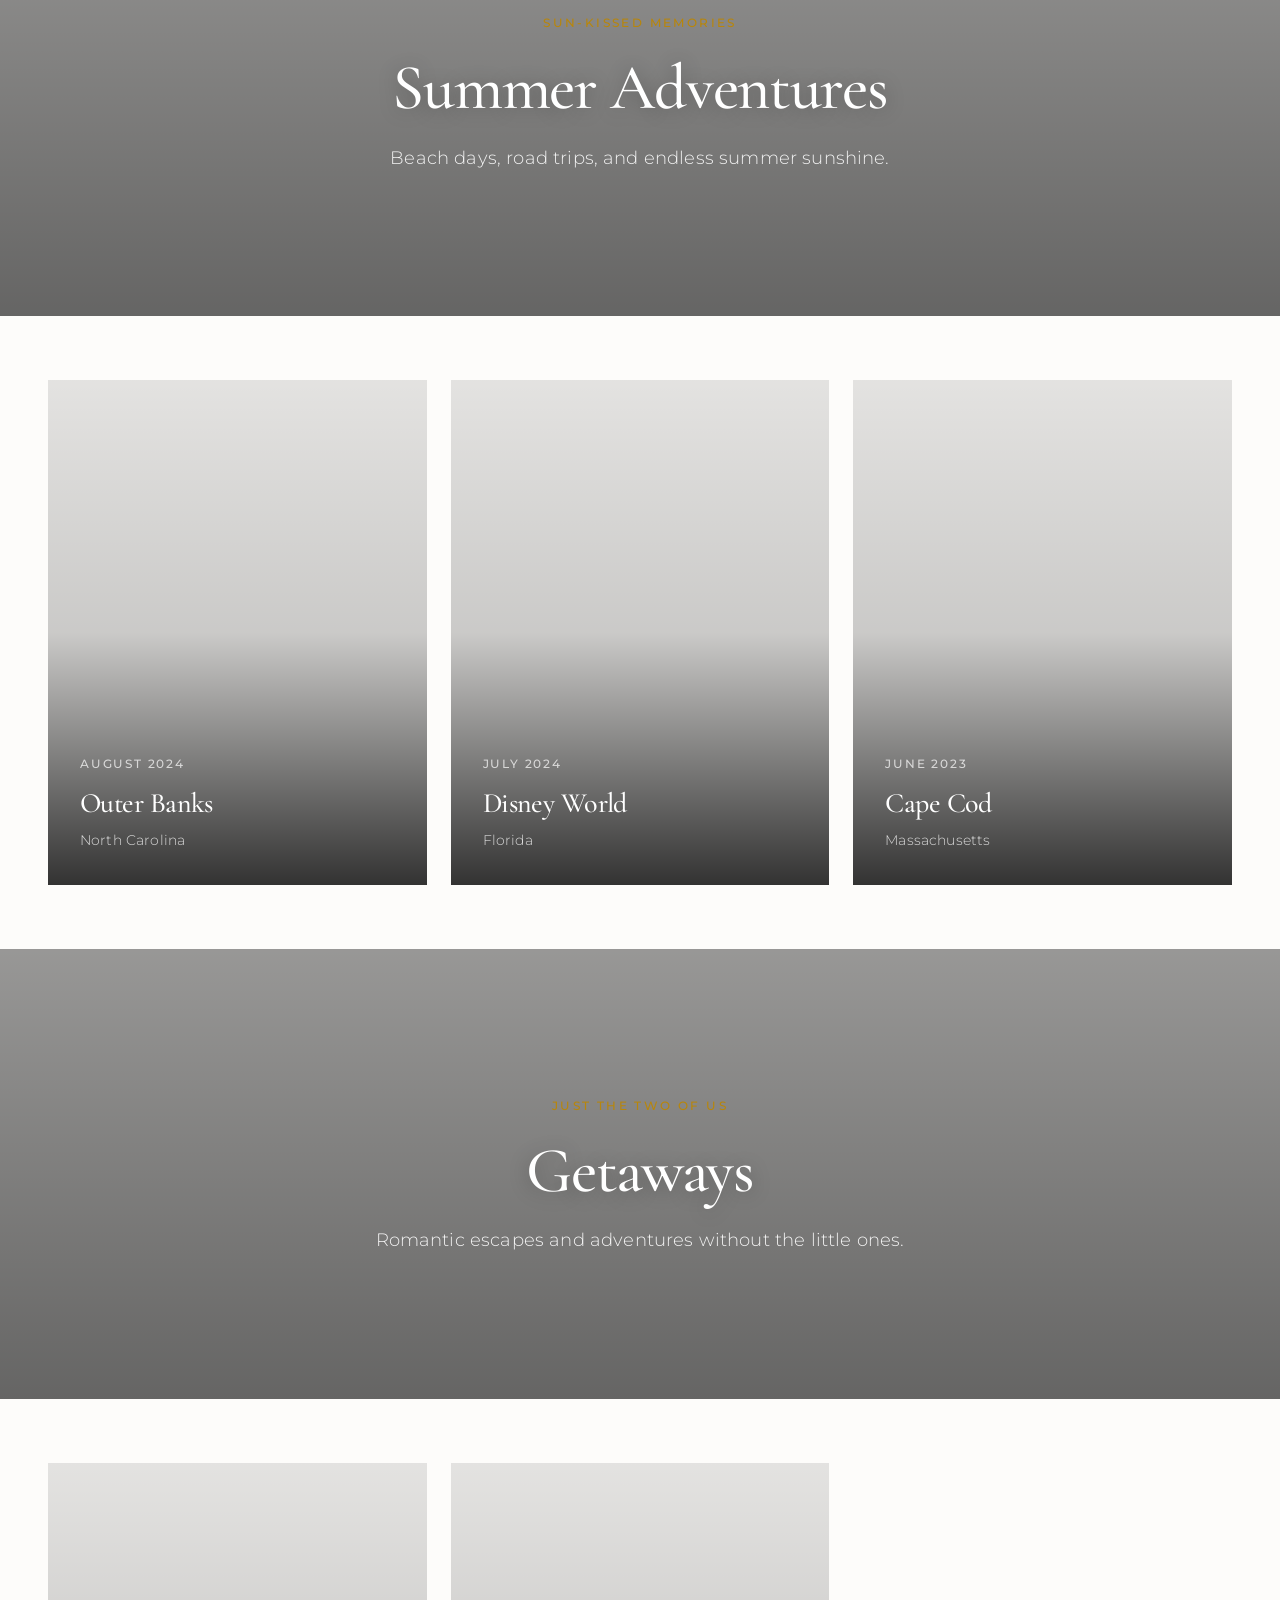
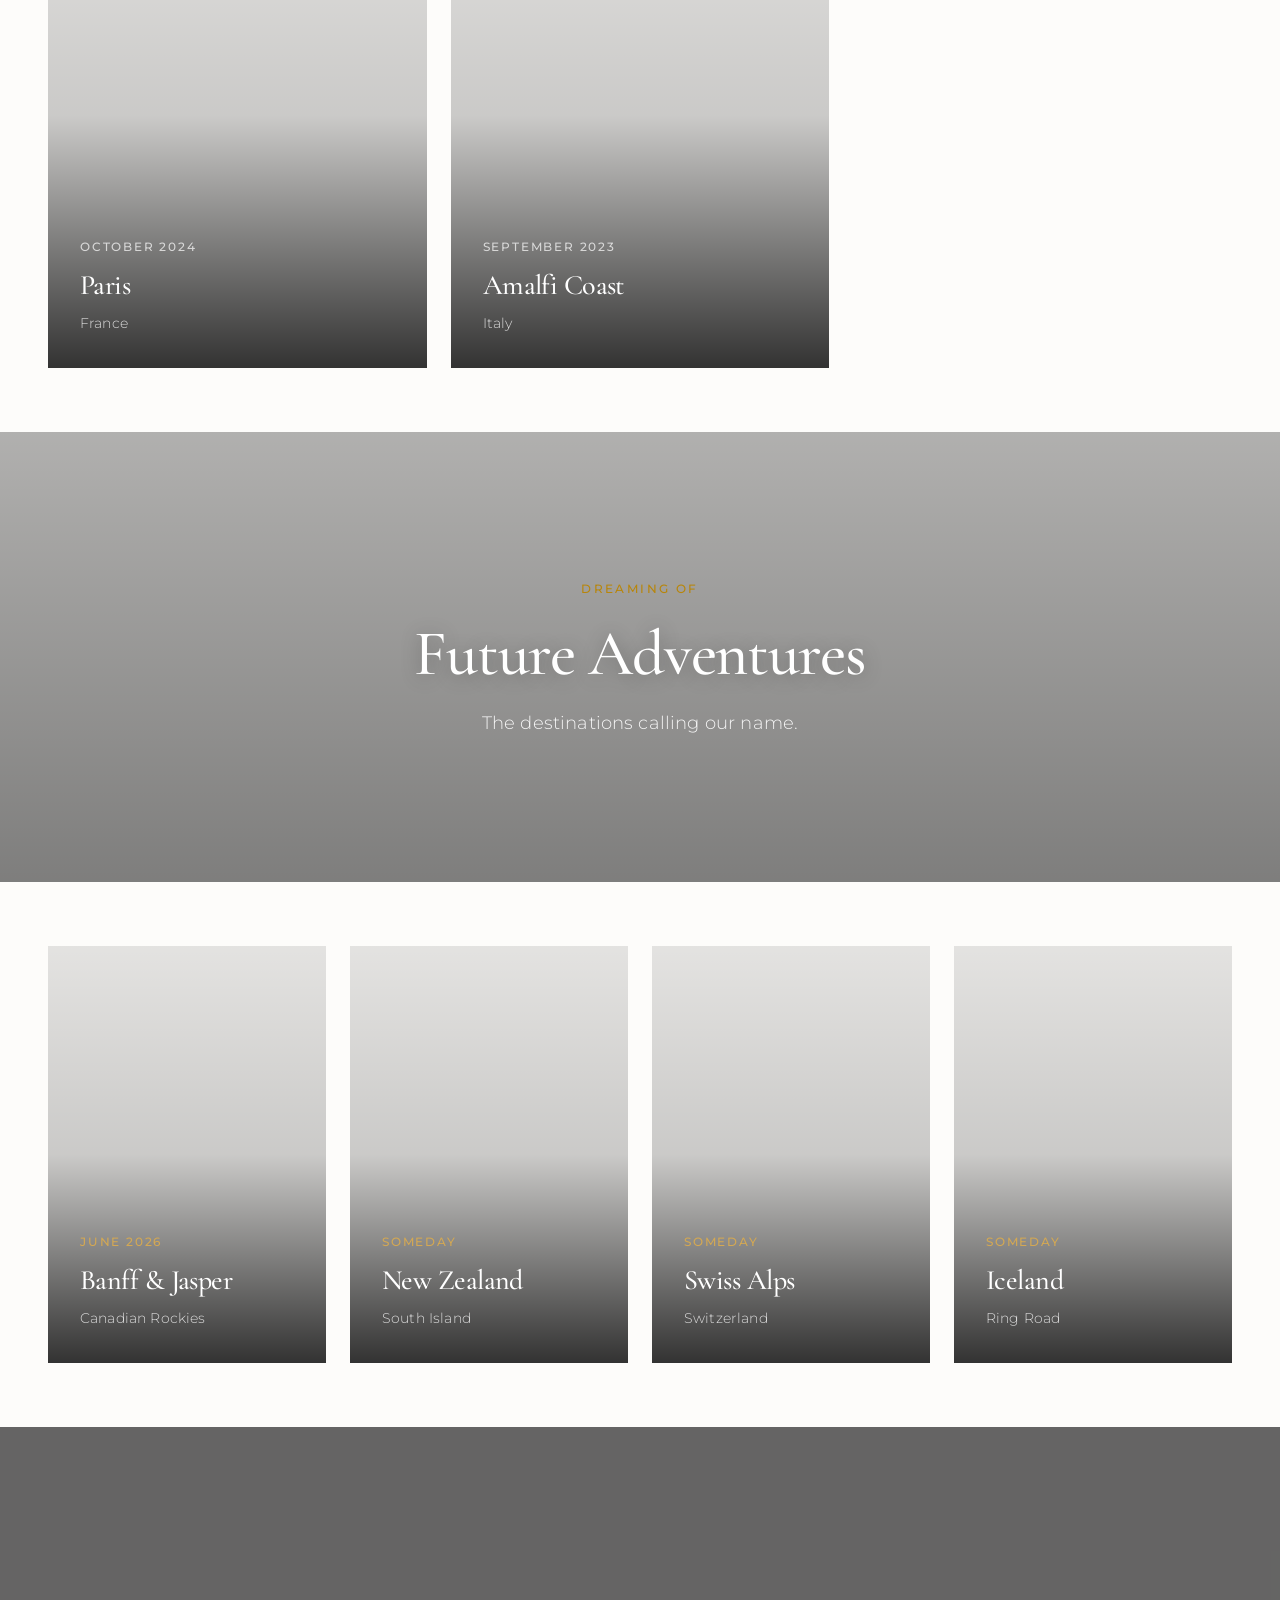
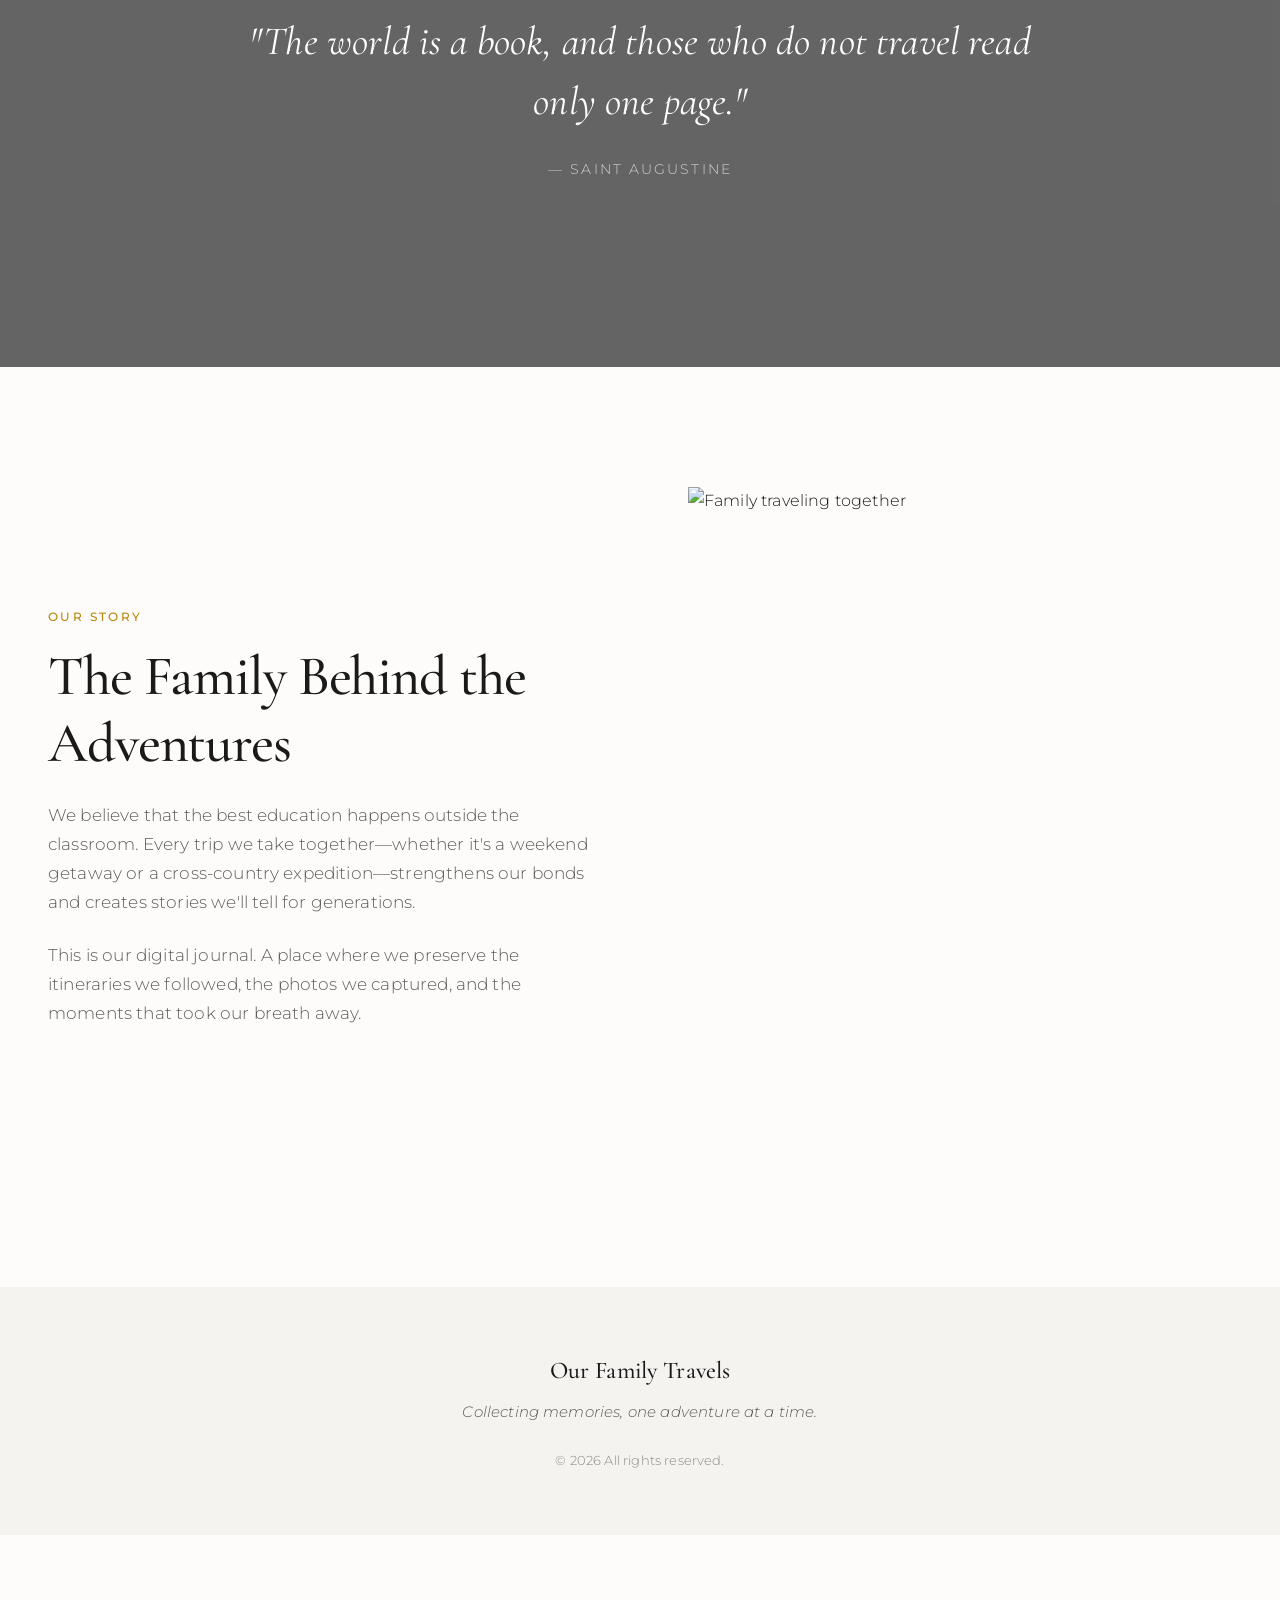
==== commit 042f6912: "Add Yellowstone hero and card photos - Added hot spring photo as Yellowstone trip hero image - Creat" ====
--- a/index.html
+++ b/index.html
@@ -85,7 +85,7 @@
                     </article>
                     <article class="trip-card">
                         <a href="trips/yellowstone.html" class="trip-card-link">
-                            <div class="trip-card-image" style="background-image: url('https://images.unsplash.com/photo-1565128939628-bdc2d4f42ef6?w=600&q=80');">
+                            <div class="trip-card-image" style="background-image: url('photos/yellowstone-card.jpg');">
                                 <div class="trip-card-overlay"></div>
                                 <div class="trip-card-content">
                                     <span class="trip-date">August 2017</span>
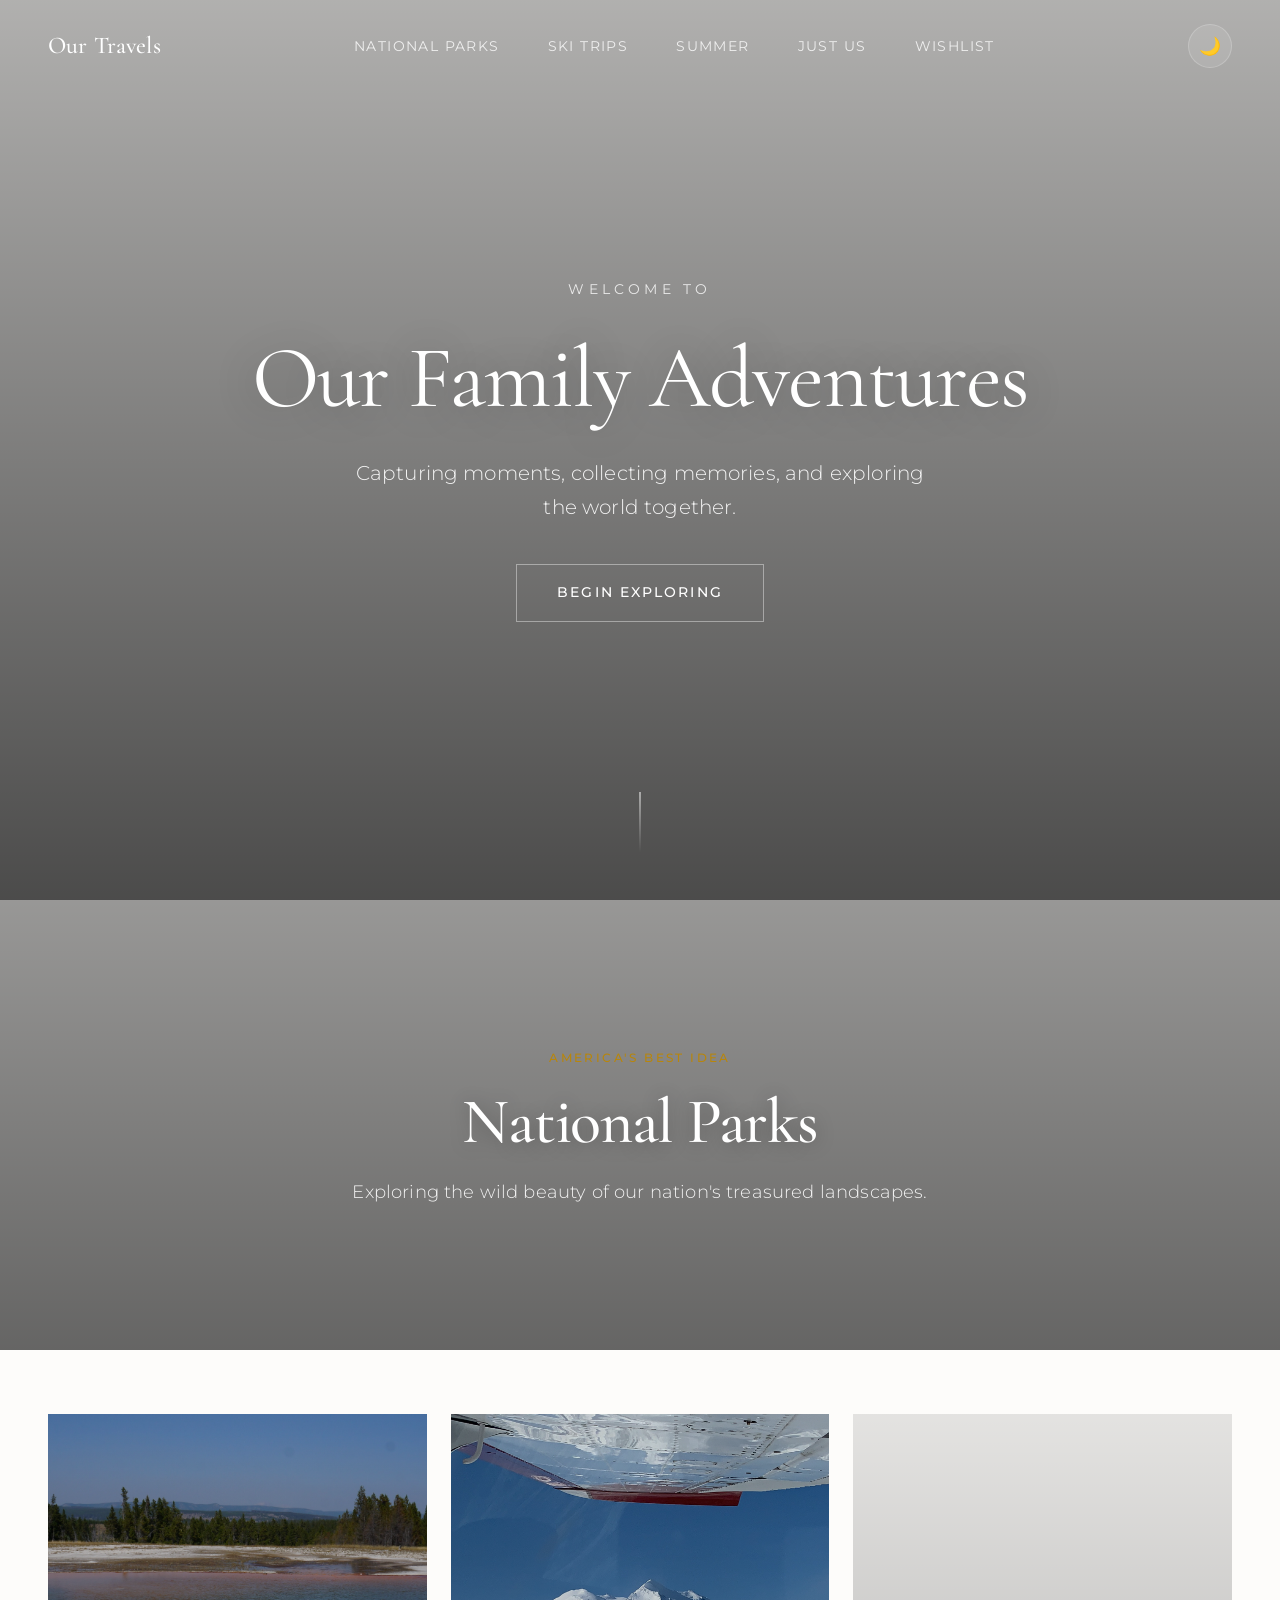
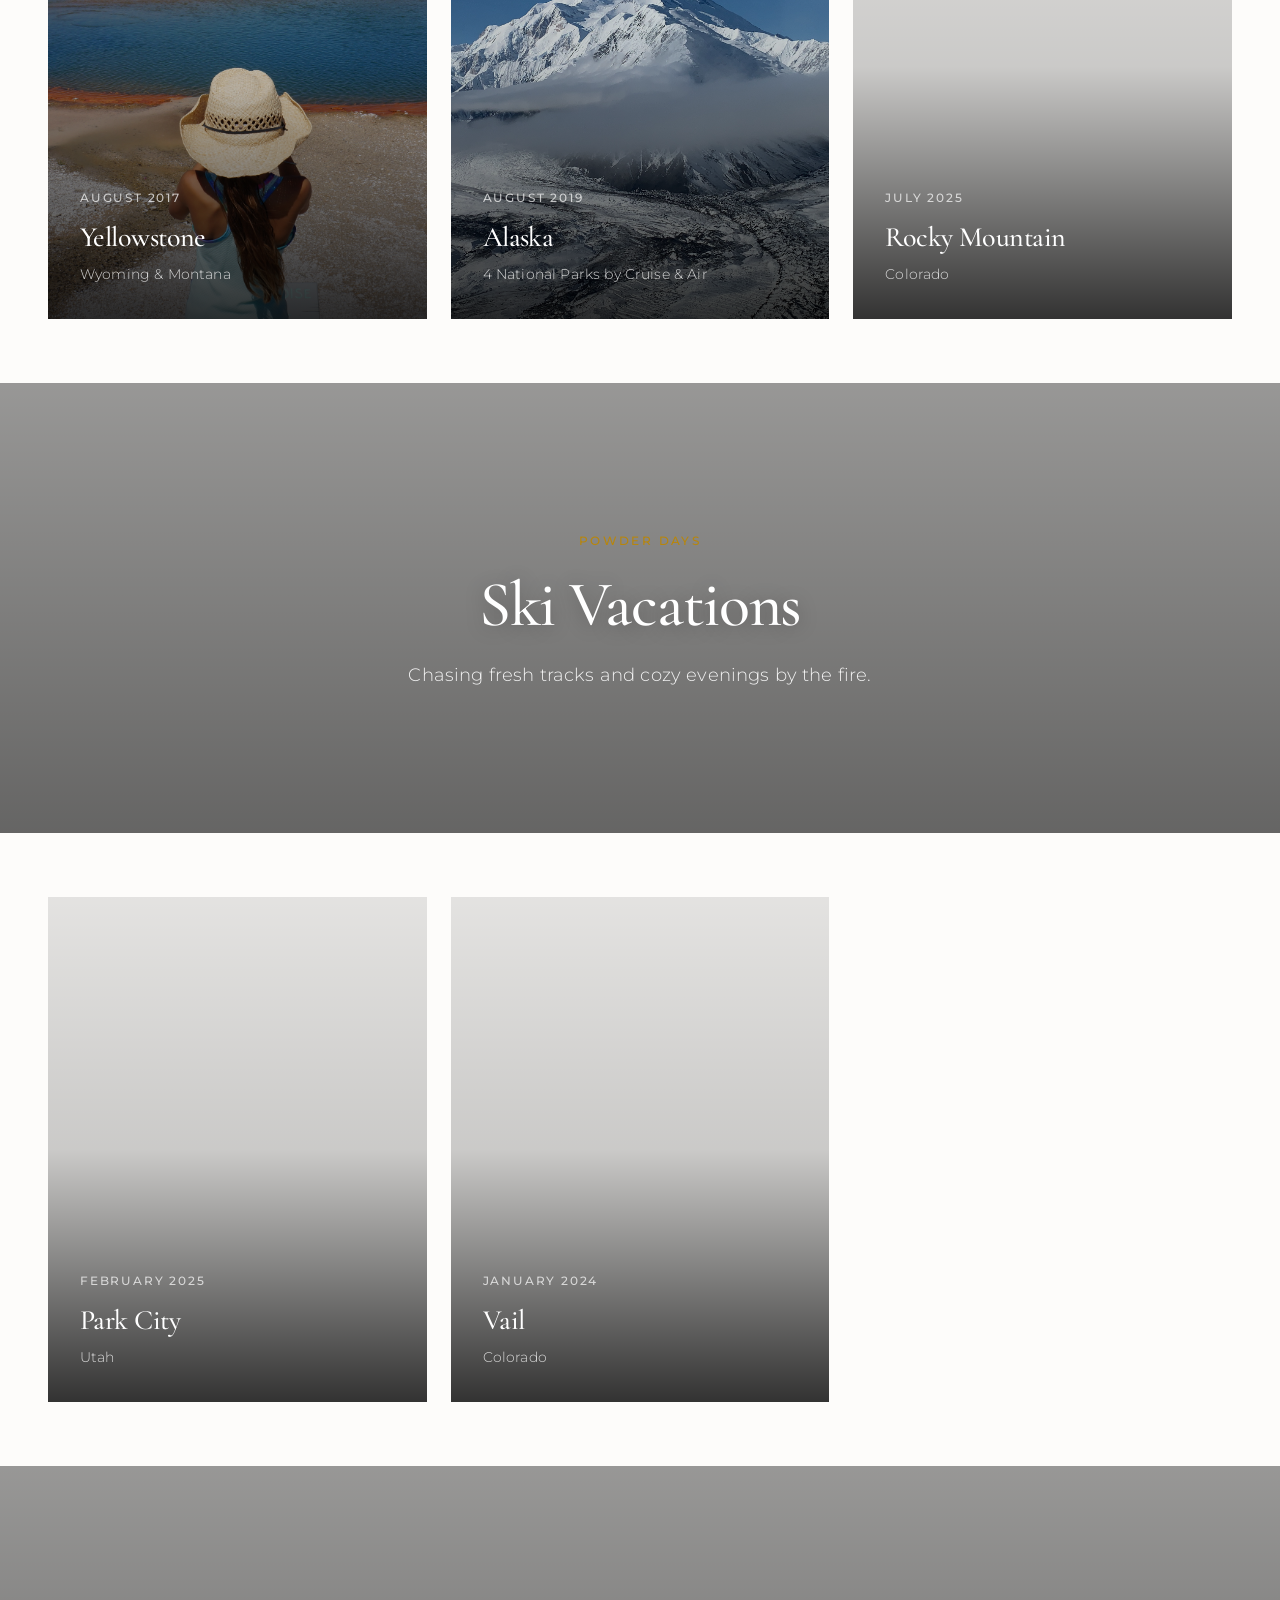
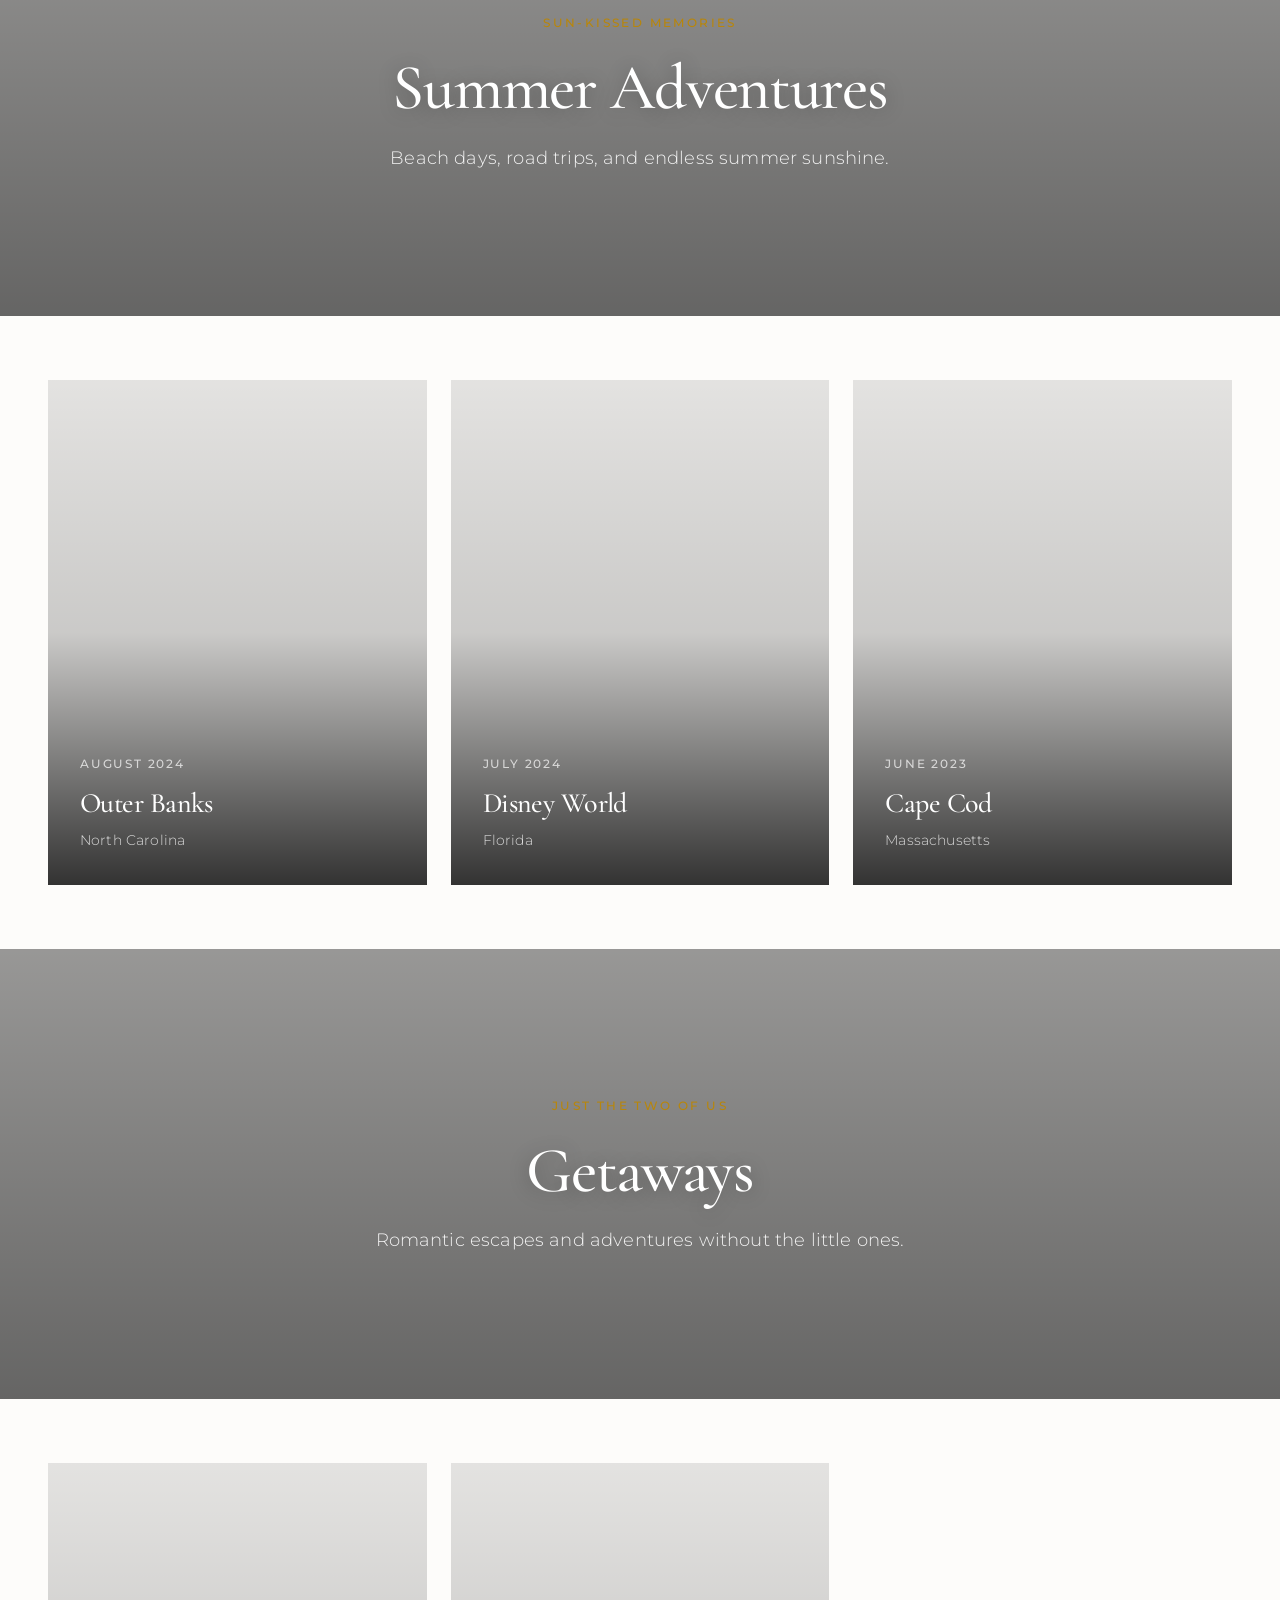
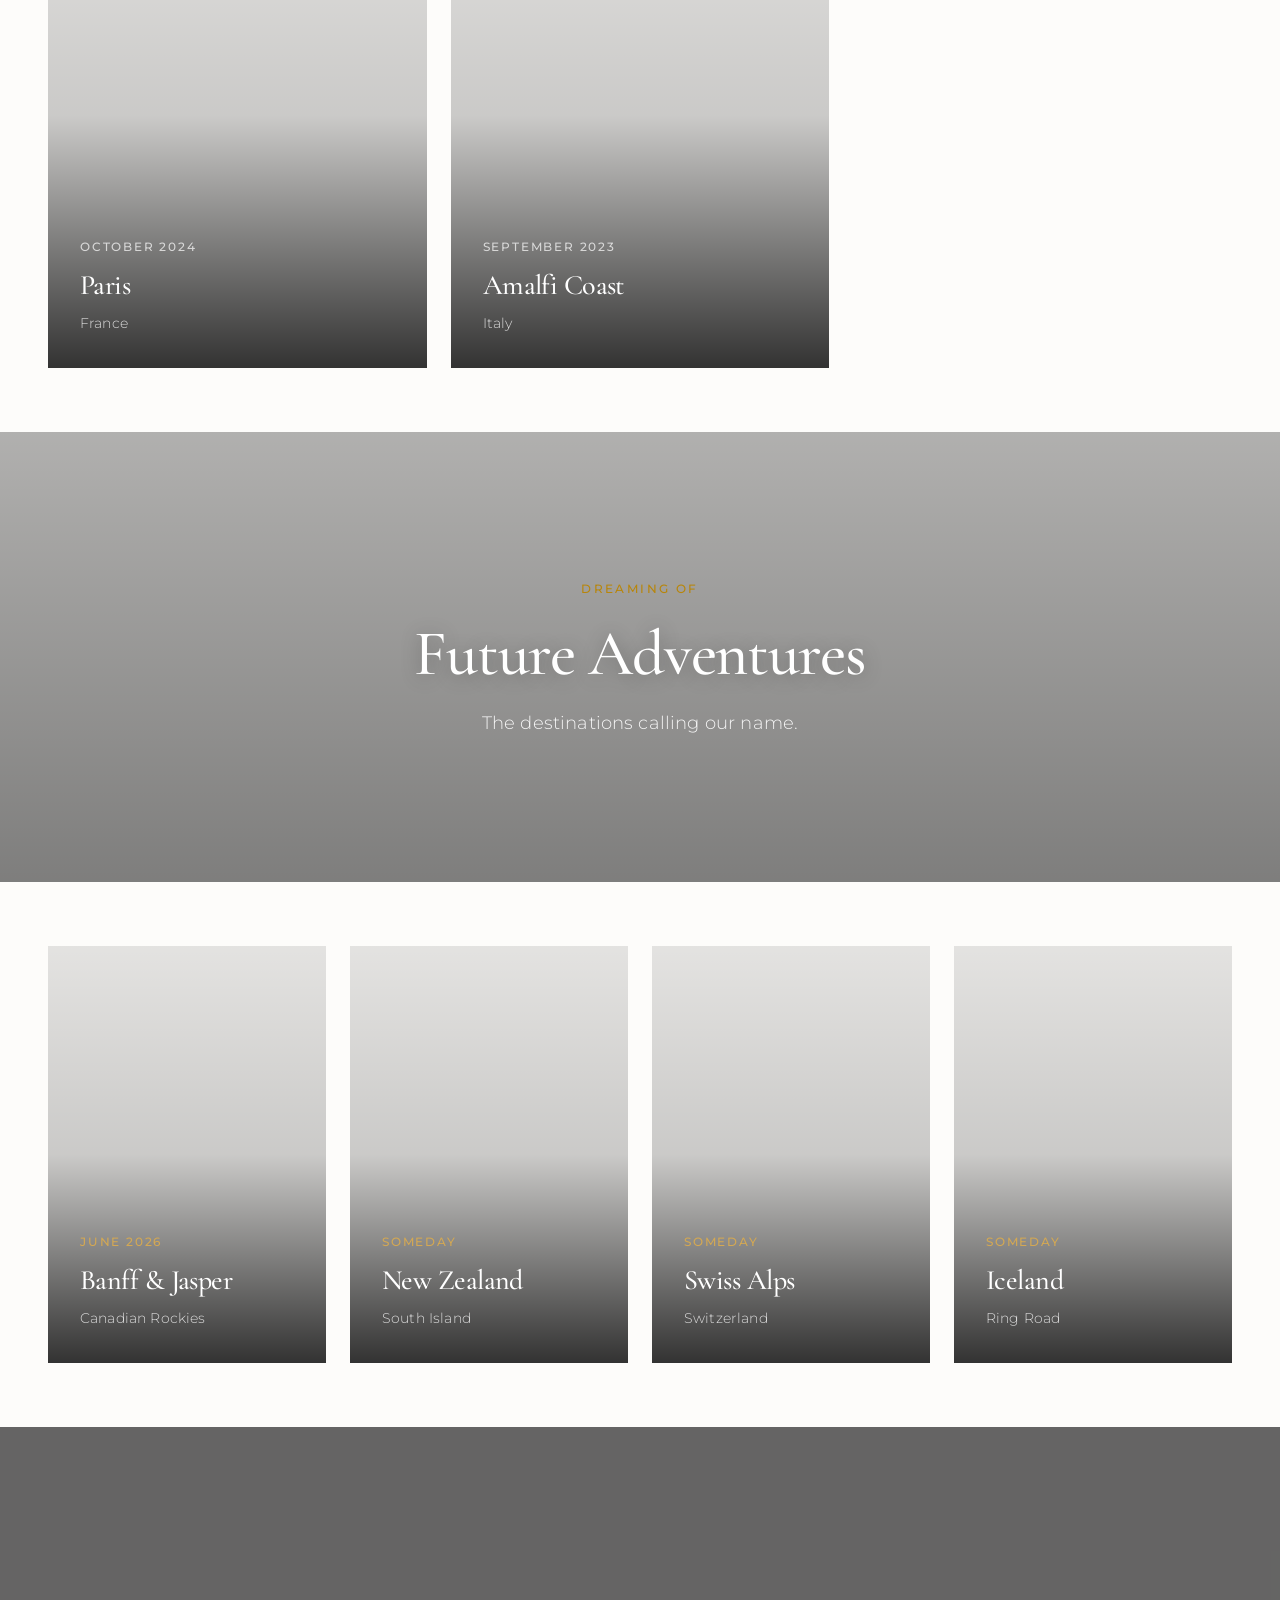
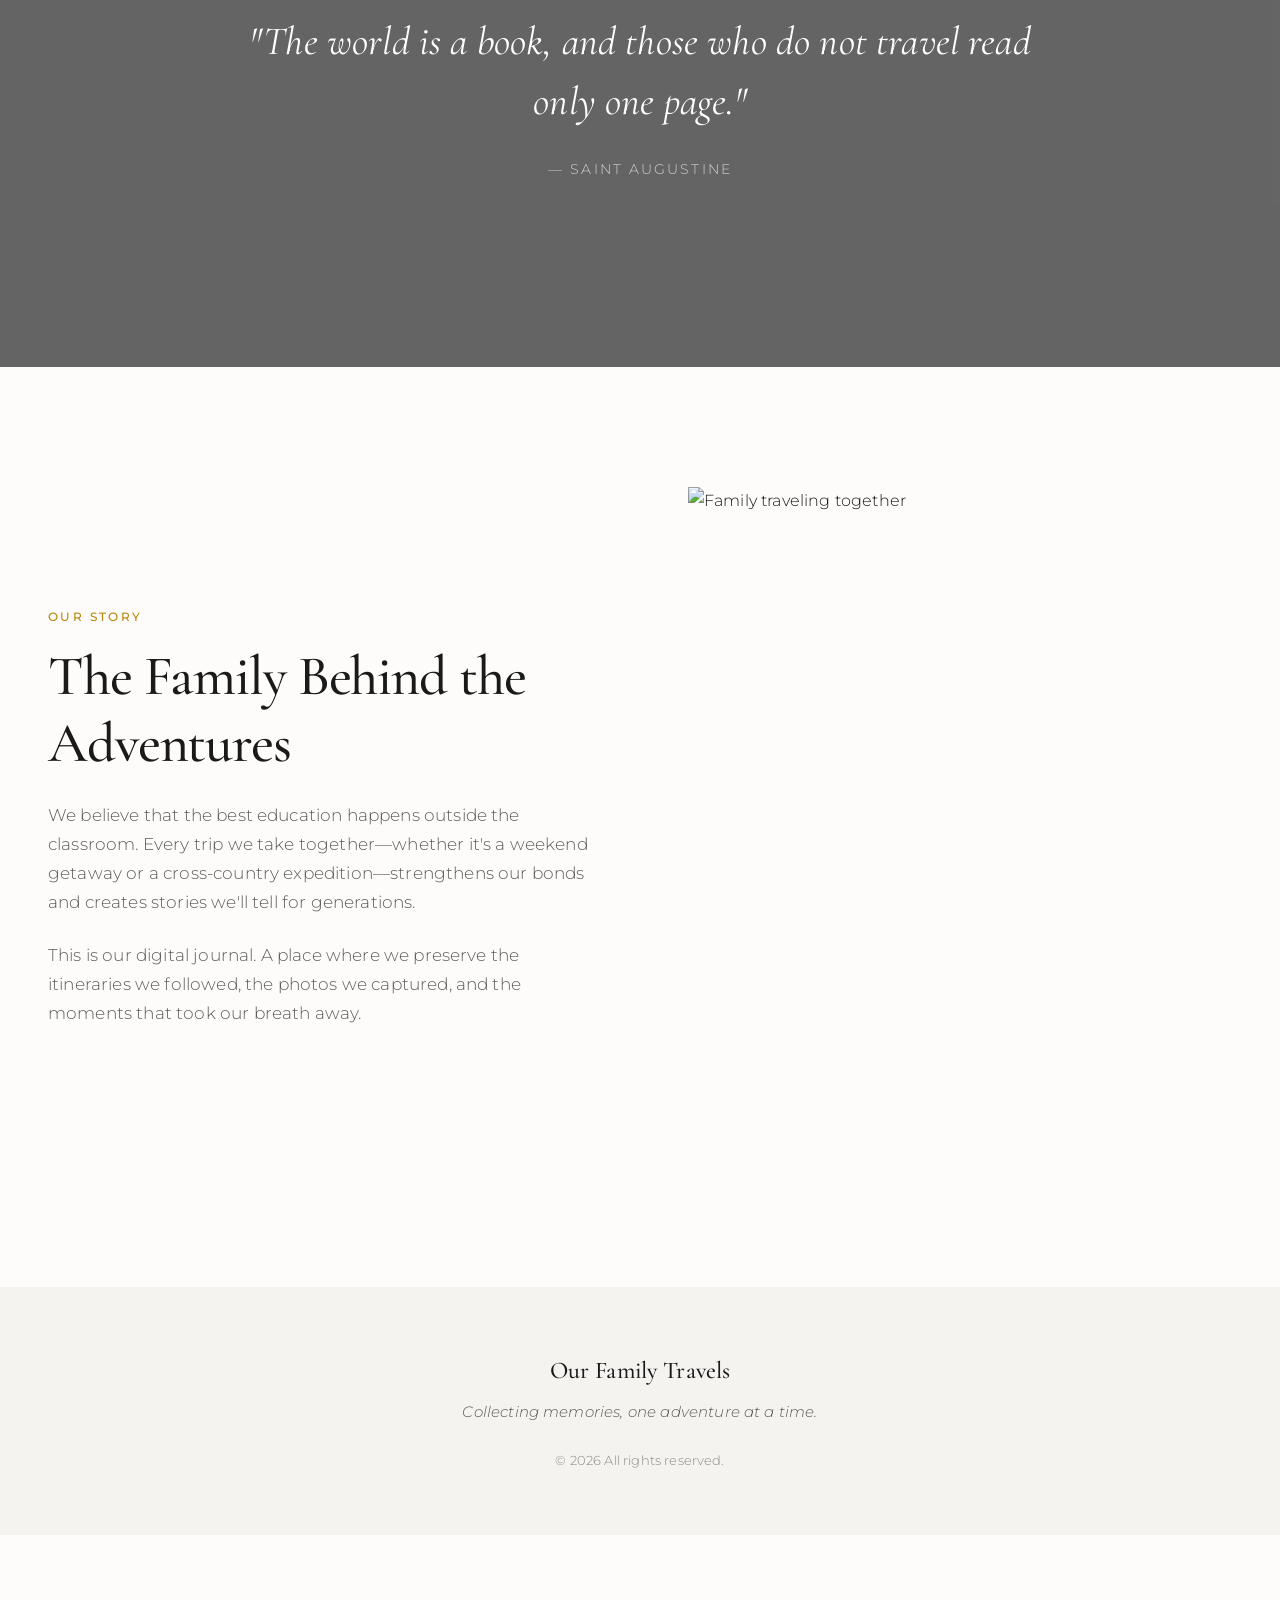
==== commit 614b7250: "Reorder National Parks: Yellowstone, Alaska, Rocky Mountain Co-Authored-By: Claude Opus 4.5 <noreply" ====
--- a/index.html
+++ b/index.html
@@ -60,6 +60,18 @@
             <div class="category-trips">
                 <div class="trip-grid">
                     <article class="trip-card">
+                        <a href="trips/yellowstone.html" class="trip-card-link">
+                            <div class="trip-card-image" style="background-image: url('photos/yellowstone-card.jpg');">
+                                <div class="trip-card-overlay"></div>
+                                <div class="trip-card-content">
+                                    <span class="trip-date">August 2017</span>
+                                    <h3>Yellowstone</h3>
+                                    <p class="trip-location">Wyoming & Montana</p>
+                                </div>
+                            </div>
+                        </a>
+                    </article>
+                    <article class="trip-card">
                         <a href="trips/alaska.html" class="trip-card-link">
                             <div class="trip-card-image" style="background-image: url('photos/alaska-card.jpg');">
                                 <div class="trip-card-overlay"></div>
@@ -79,18 +91,6 @@
                                     <span class="trip-date">July 2025</span>
                                     <h3>Rocky Mountain</h3>
                                     <p class="trip-location">Colorado</p>
-                                </div>
-                            </div>
-                        </a>
-                    </article>
-                    <article class="trip-card">
-                        <a href="trips/yellowstone.html" class="trip-card-link">
-                            <div class="trip-card-image" style="background-image: url('photos/yellowstone-card.jpg');">
-                                <div class="trip-card-overlay"></div>
-                                <div class="trip-card-content">
-                                    <span class="trip-date">August 2017</span>
-                                    <h3>Yellowstone</h3>
-                                    <p class="trip-location">Wyoming & Montana</p>
                                 </div>
                             </div>
                         </a>
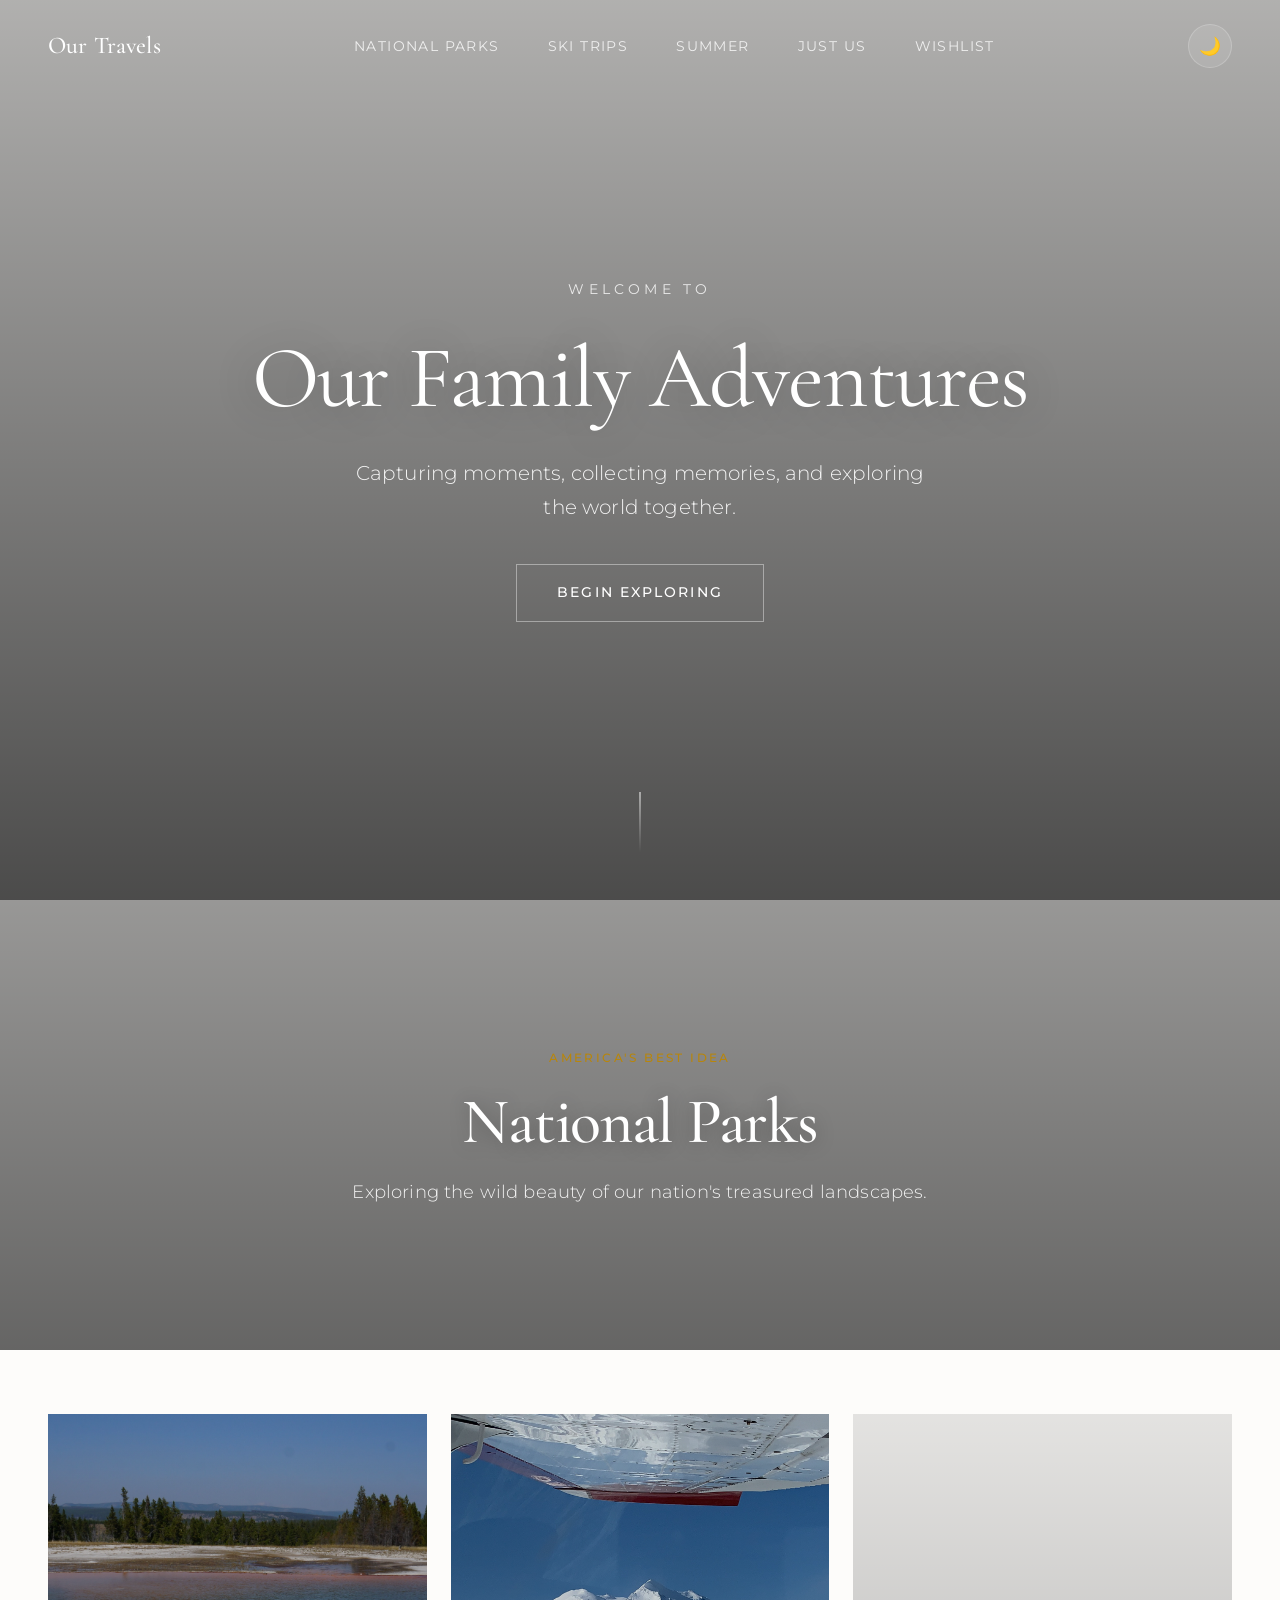
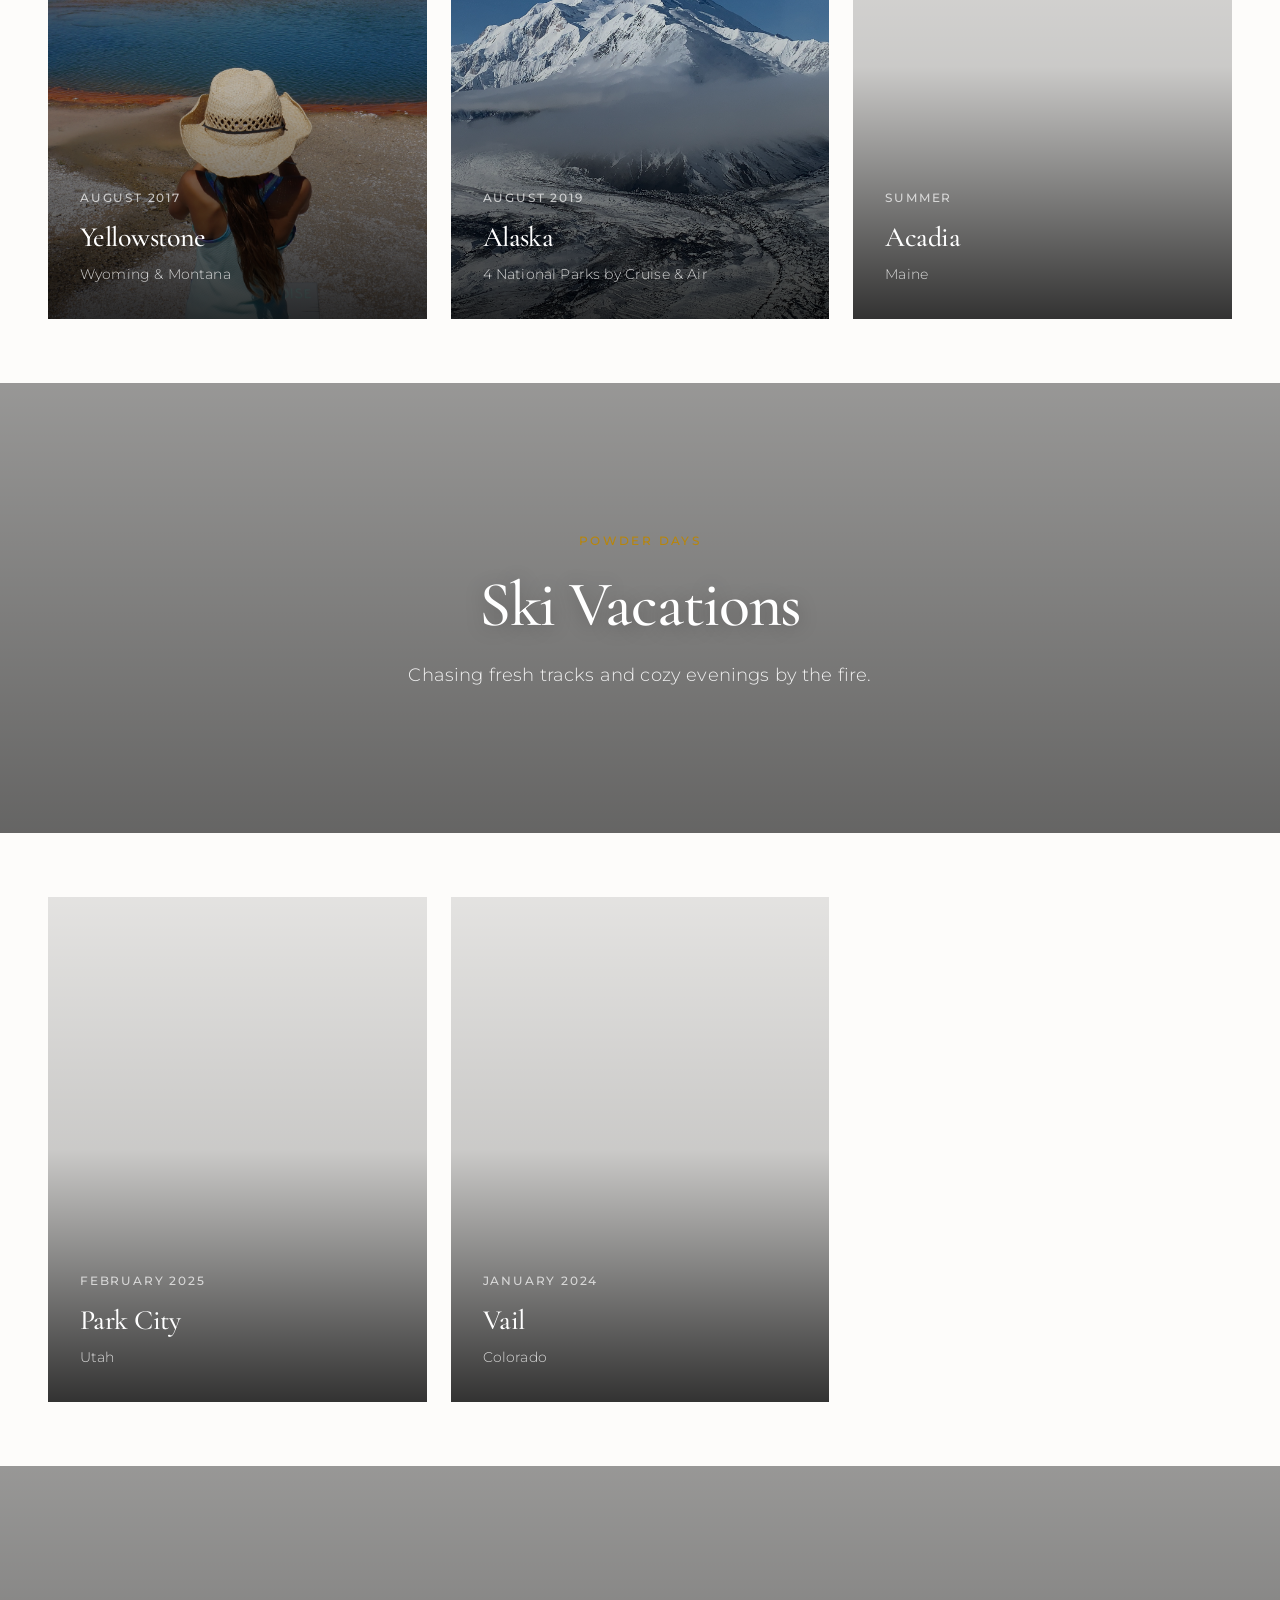
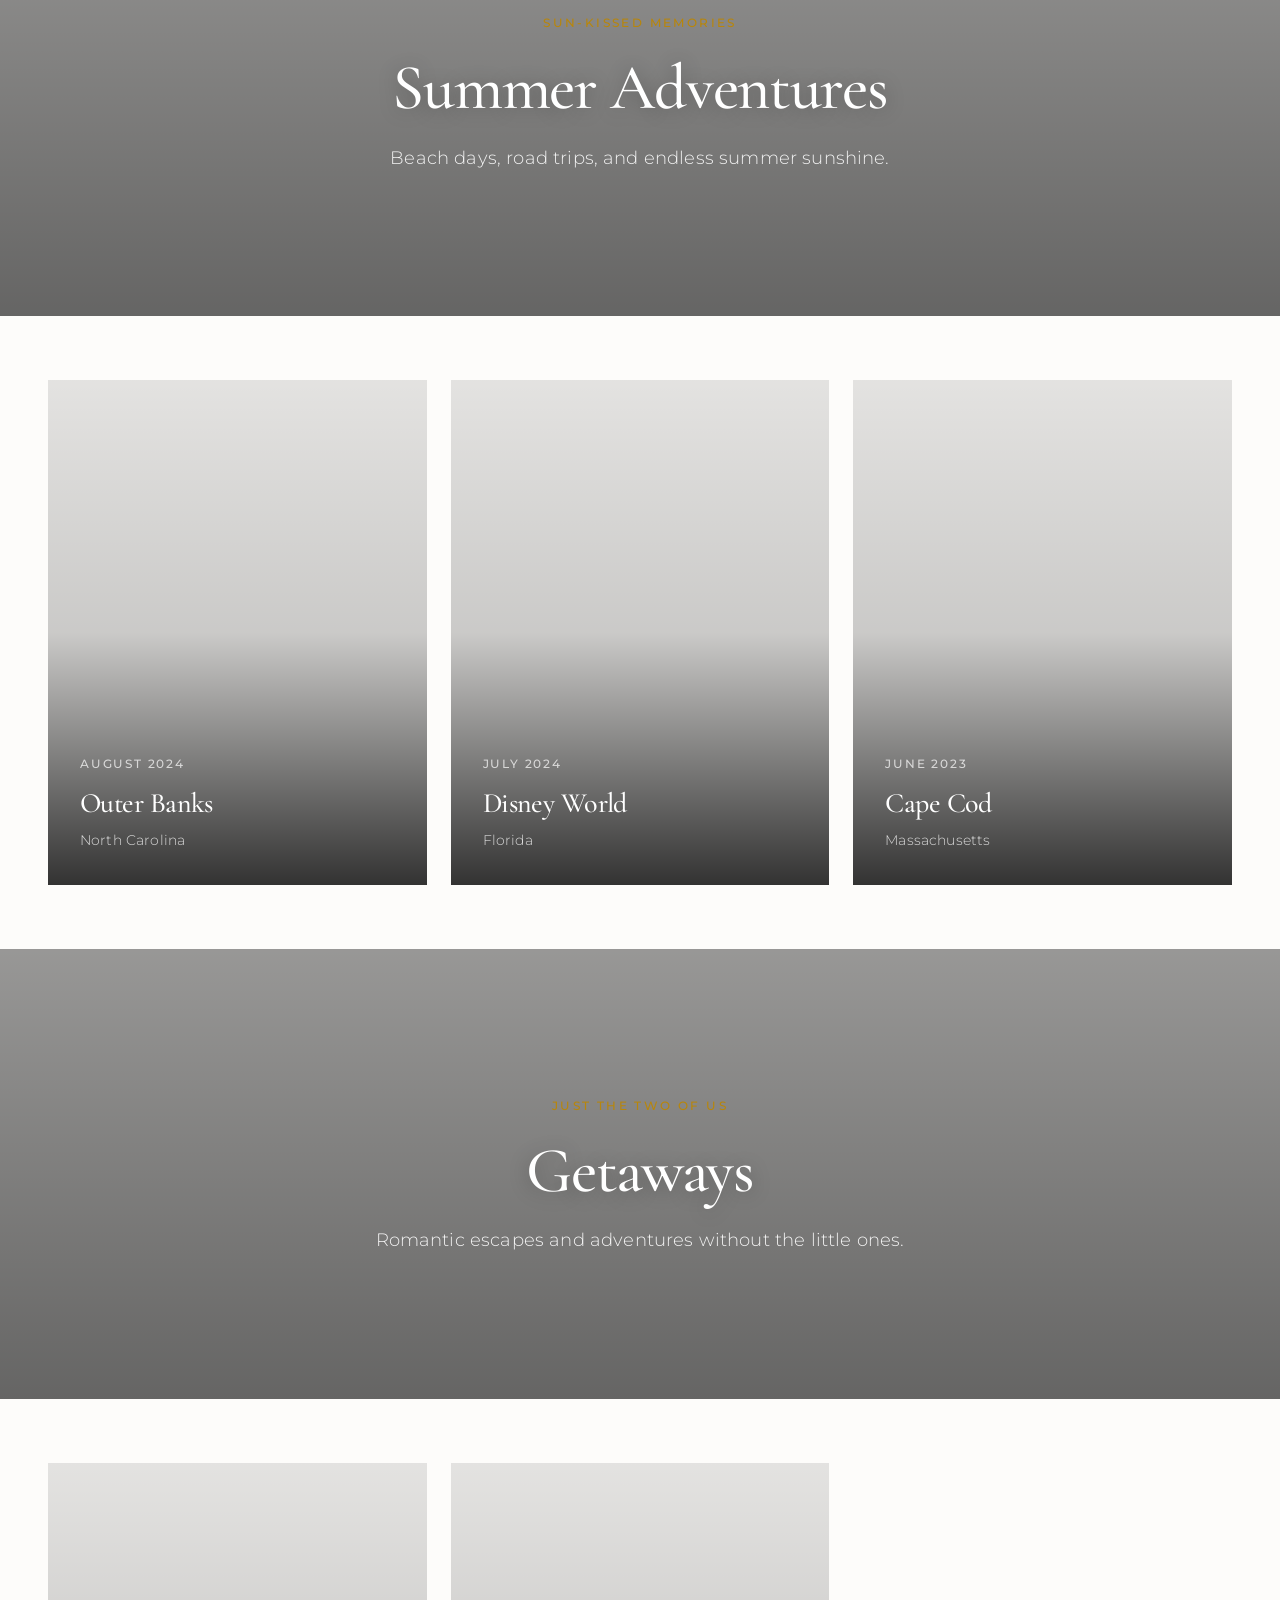
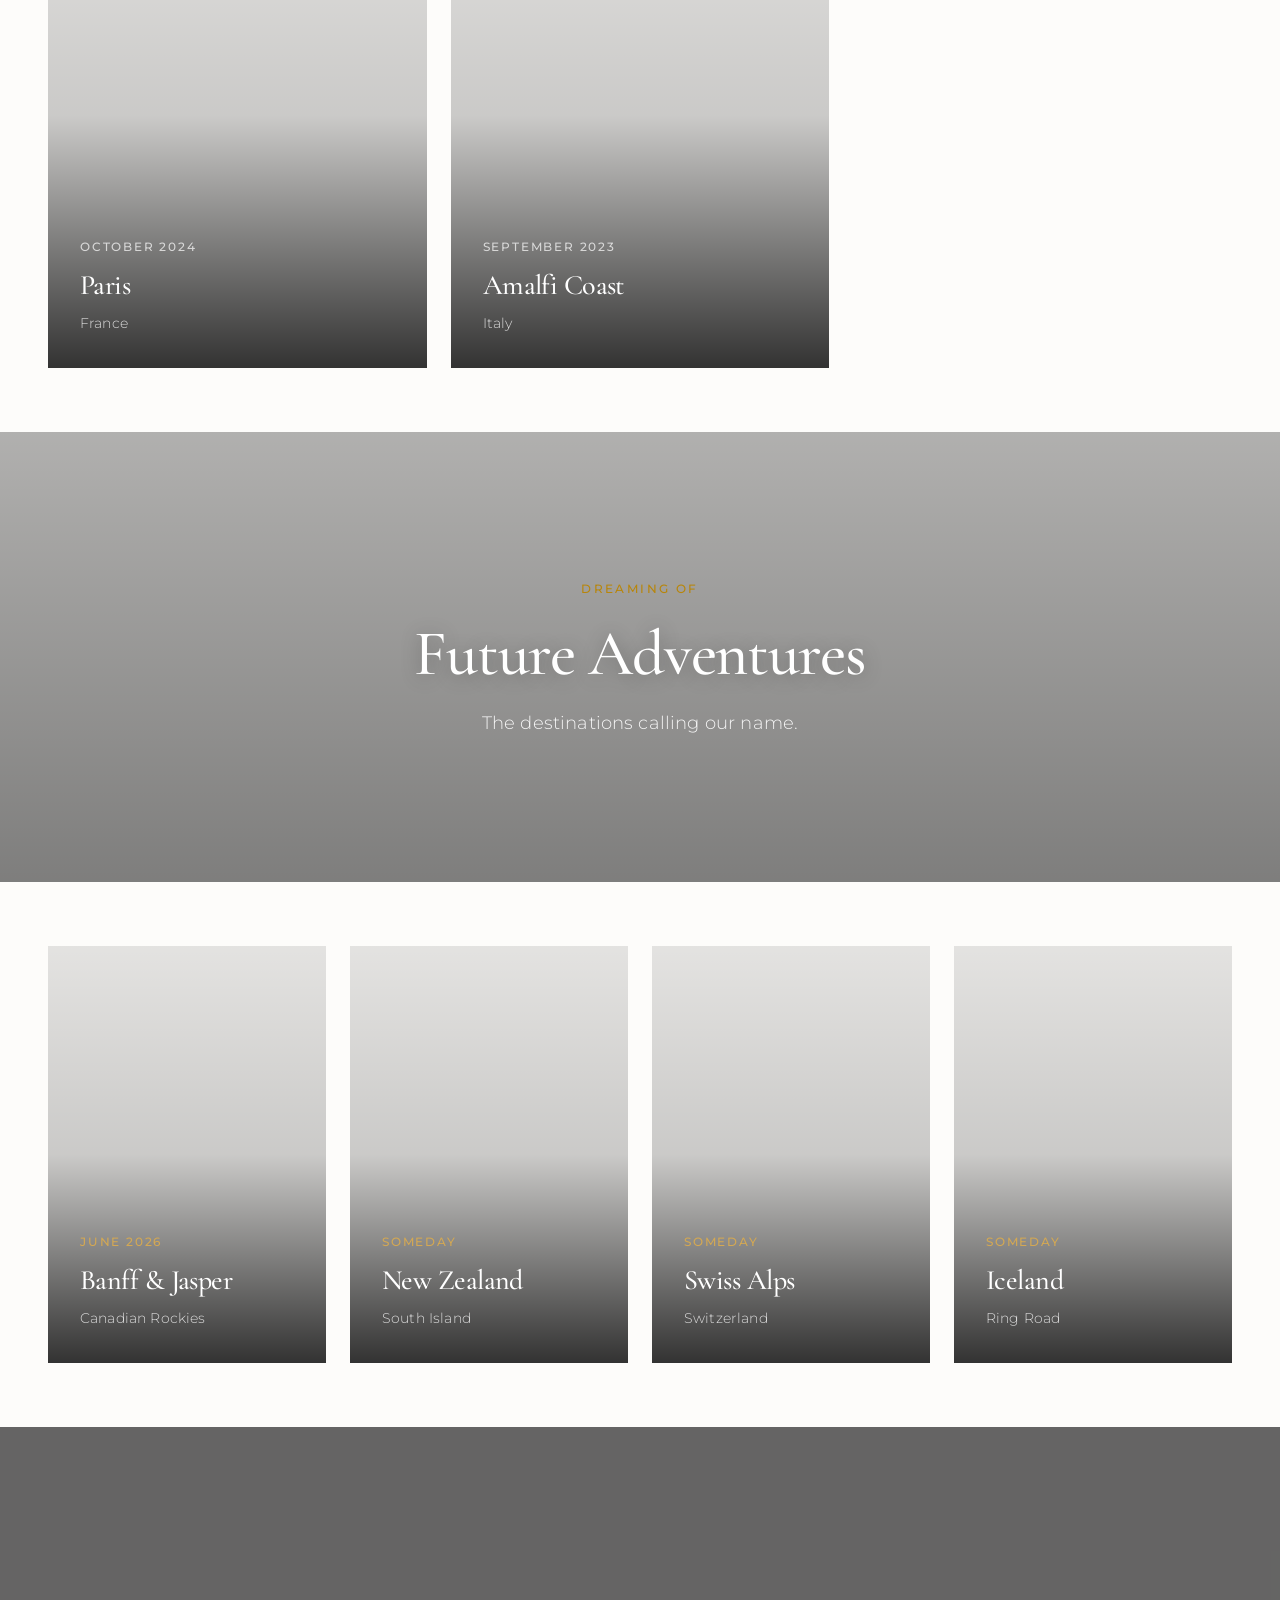
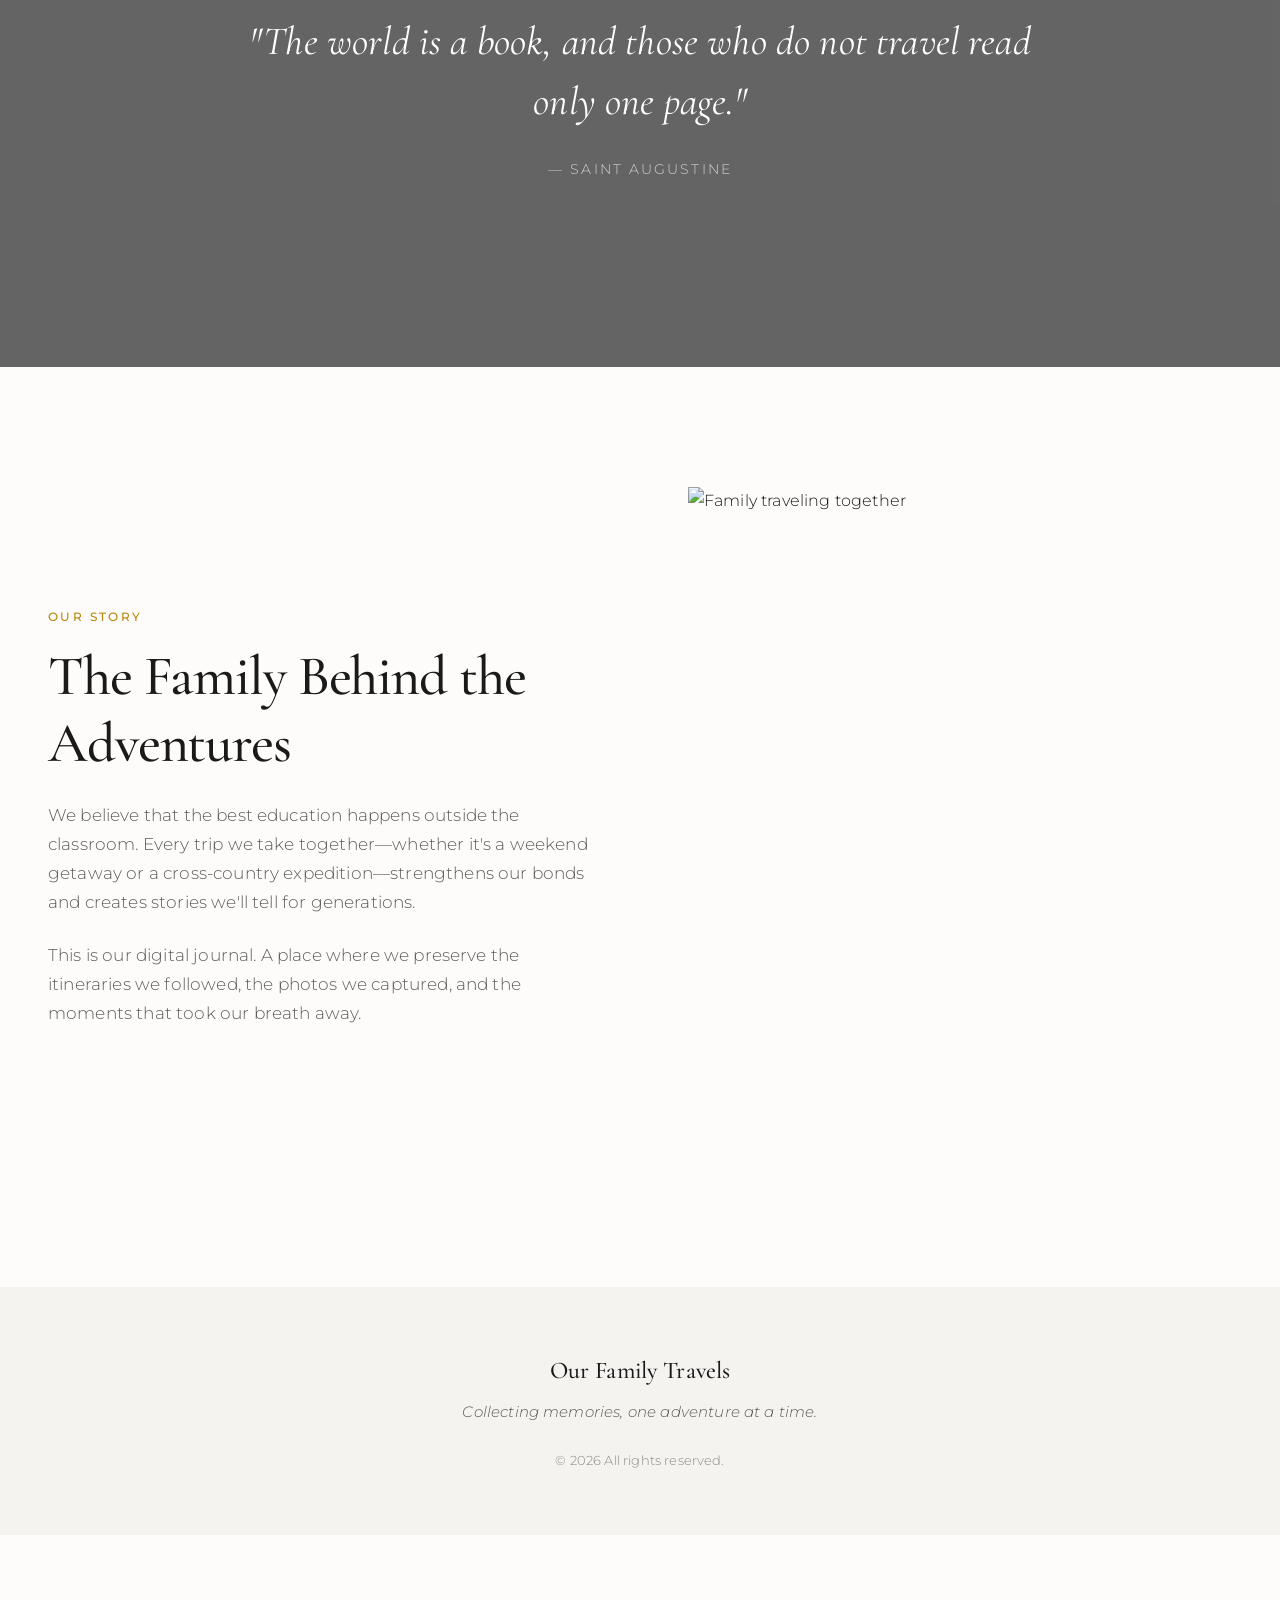
==== commit 5b69ded5: "Replace Rocky Mountain with Acadia National Park - Created Acadia trip page with highlights and tips" ====
--- a/index.html
+++ b/index.html
@@ -84,13 +84,13 @@
                         </a>
                     </article>
                     <article class="trip-card">
-                        <a href="trips/sample-trip.html" class="trip-card-link">
-                            <div class="trip-card-image" style="background-image: url('https://images.unsplash.com/photo-1464822759023-fed622ff2c3b?w=600&q=80');">
-                                <div class="trip-card-overlay"></div>
-                                <div class="trip-card-content">
-                                    <span class="trip-date">July 2025</span>
-                                    <h3>Rocky Mountain</h3>
-                                    <p class="trip-location">Colorado</p>
+                        <a href="trips/acadia.html" class="trip-card-link">
+                            <div class="trip-card-image" style="background-image: url('https://images.unsplash.com/photo-1506953823821-abb874aa9882?w=600&q=80');">
+                                <div class="trip-card-overlay"></div>
+                                <div class="trip-card-content">
+                                    <span class="trip-date">Summer</span>
+                                    <h3>Acadia</h3>
+                                    <p class="trip-location">Maine</p>
                                 </div>
                             </div>
                         </a>
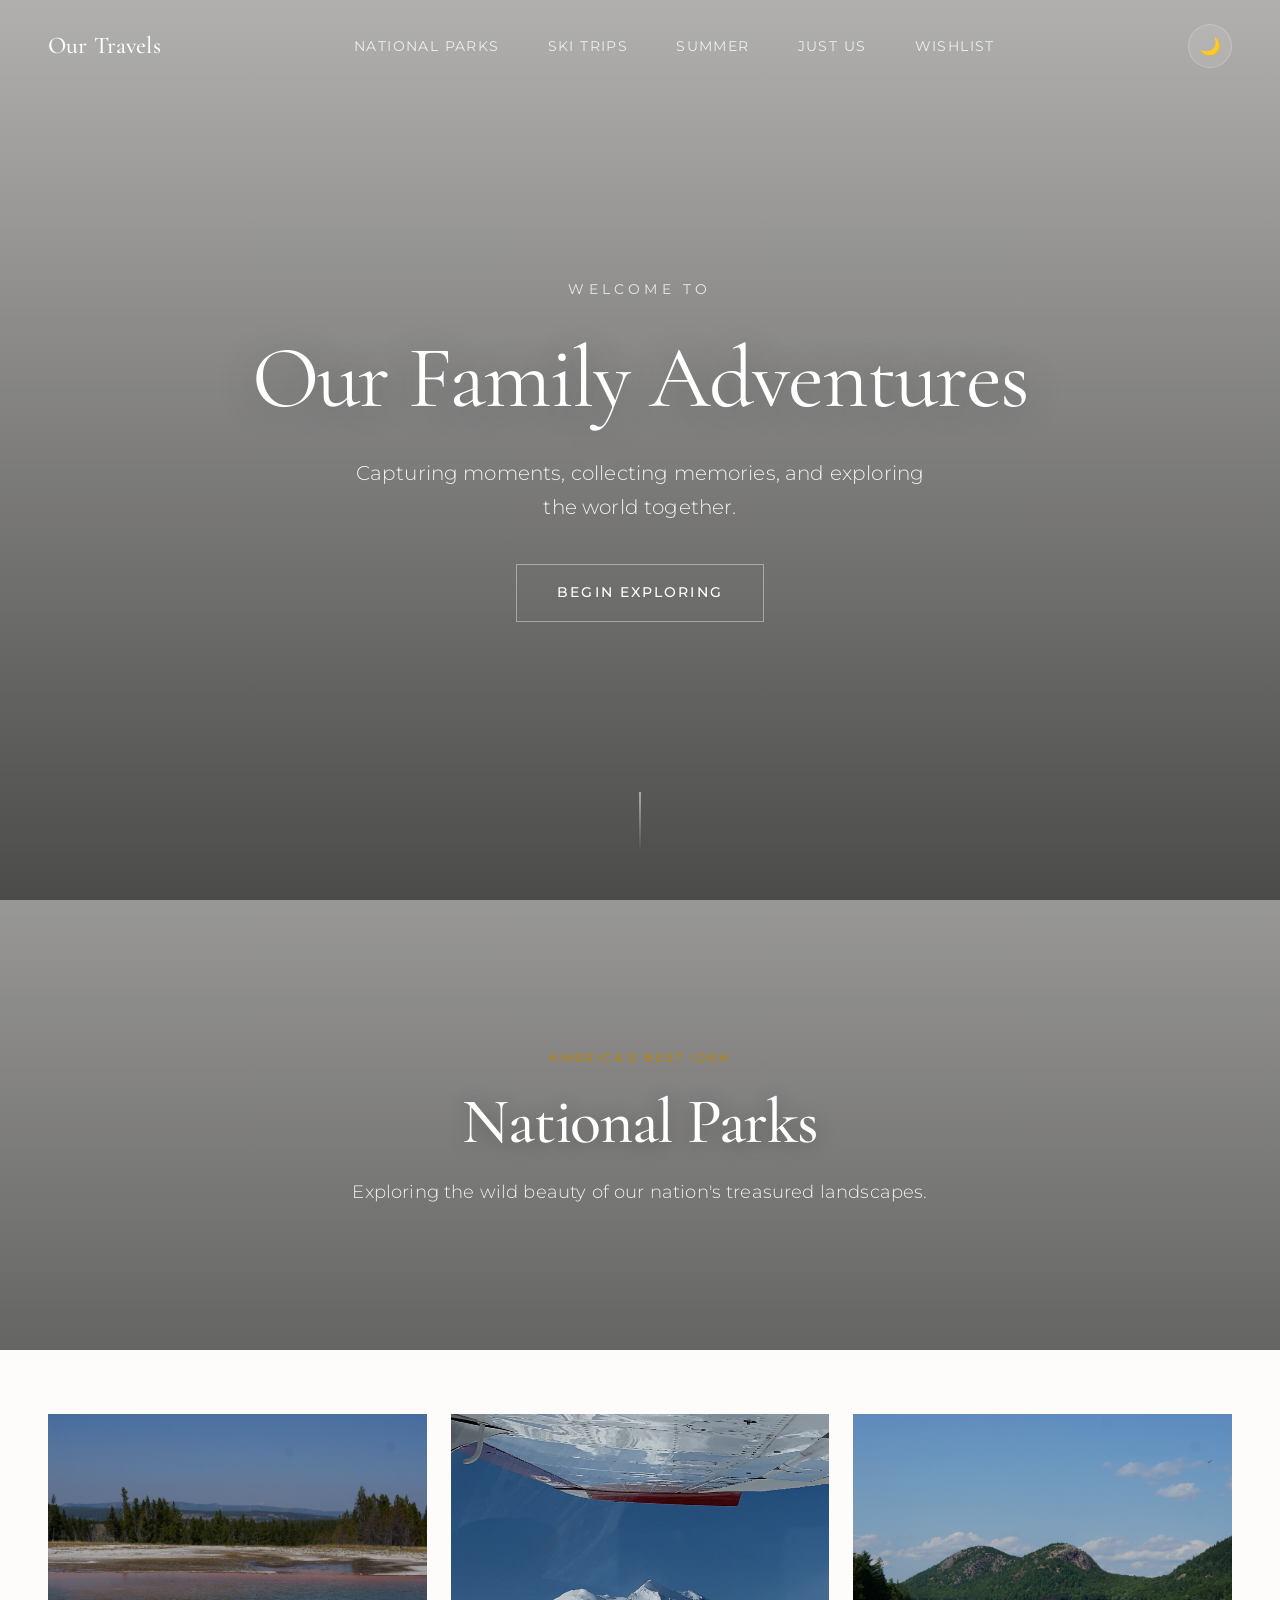
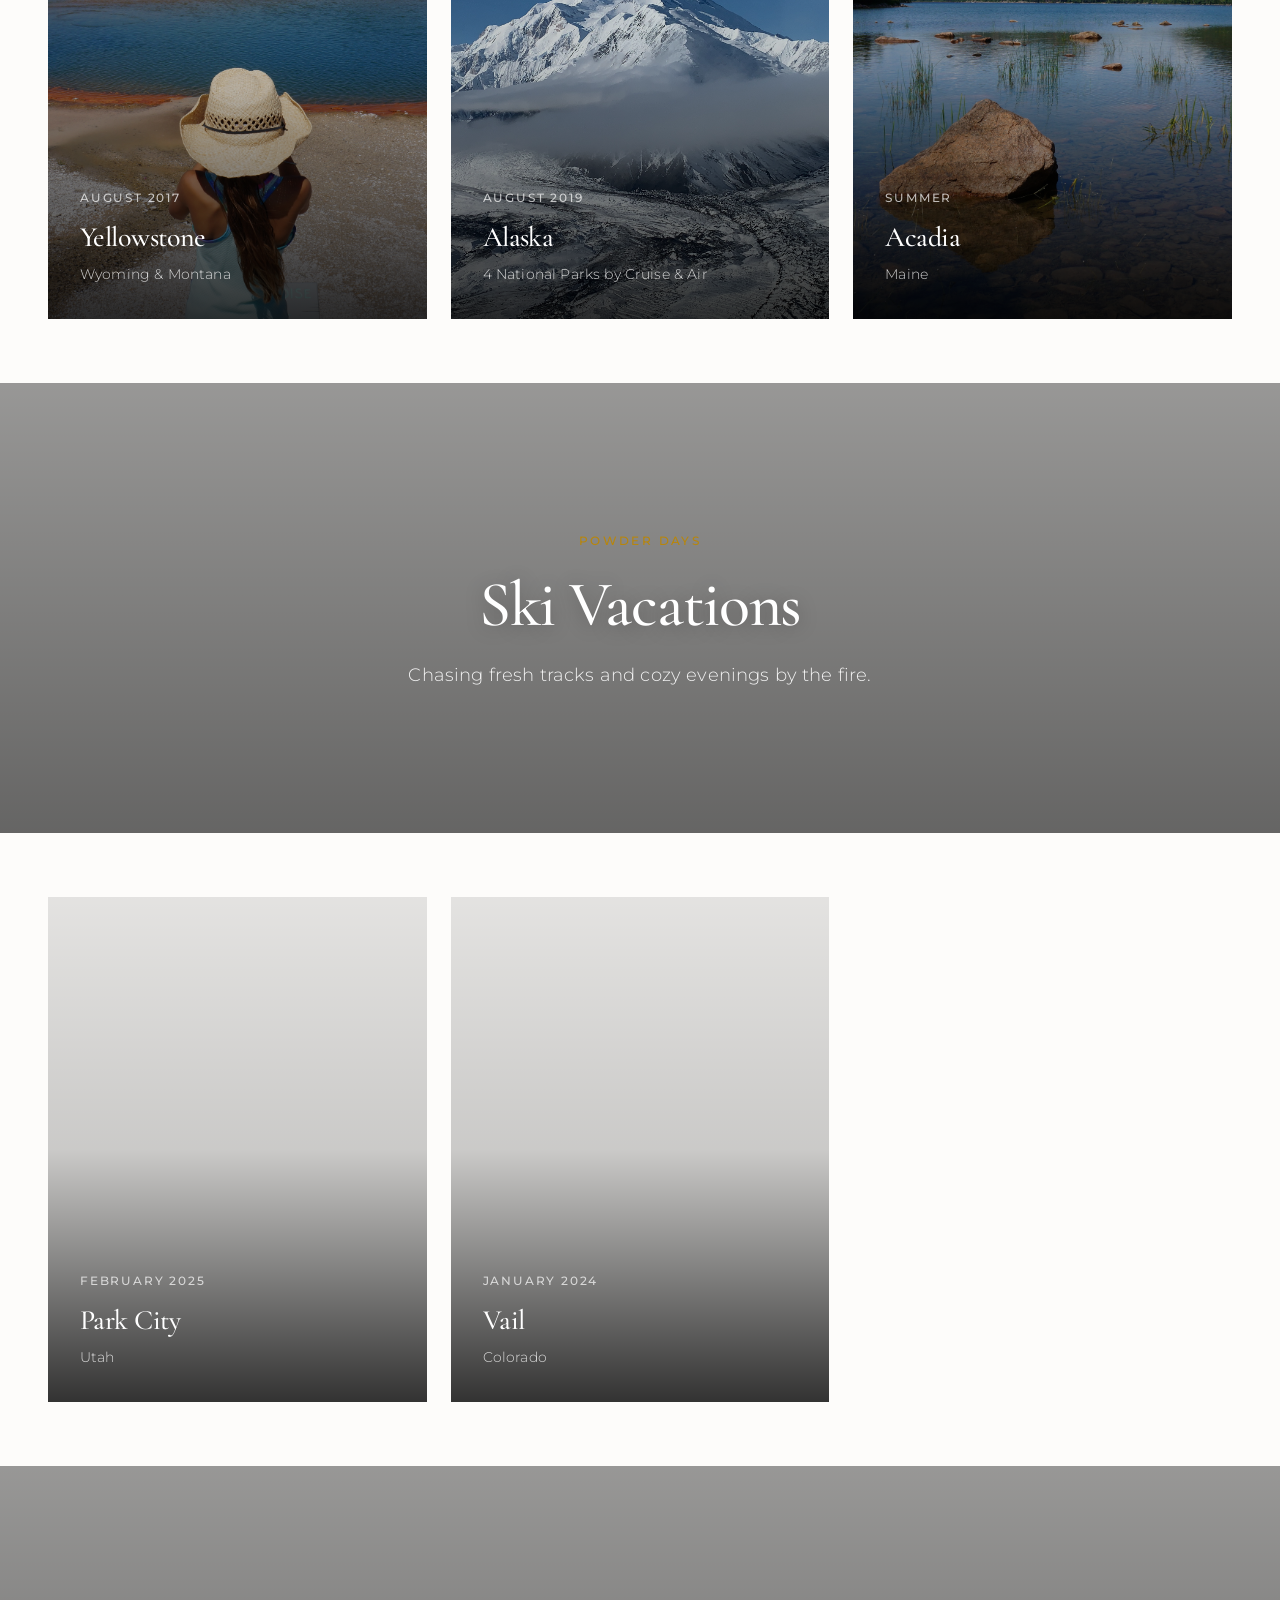
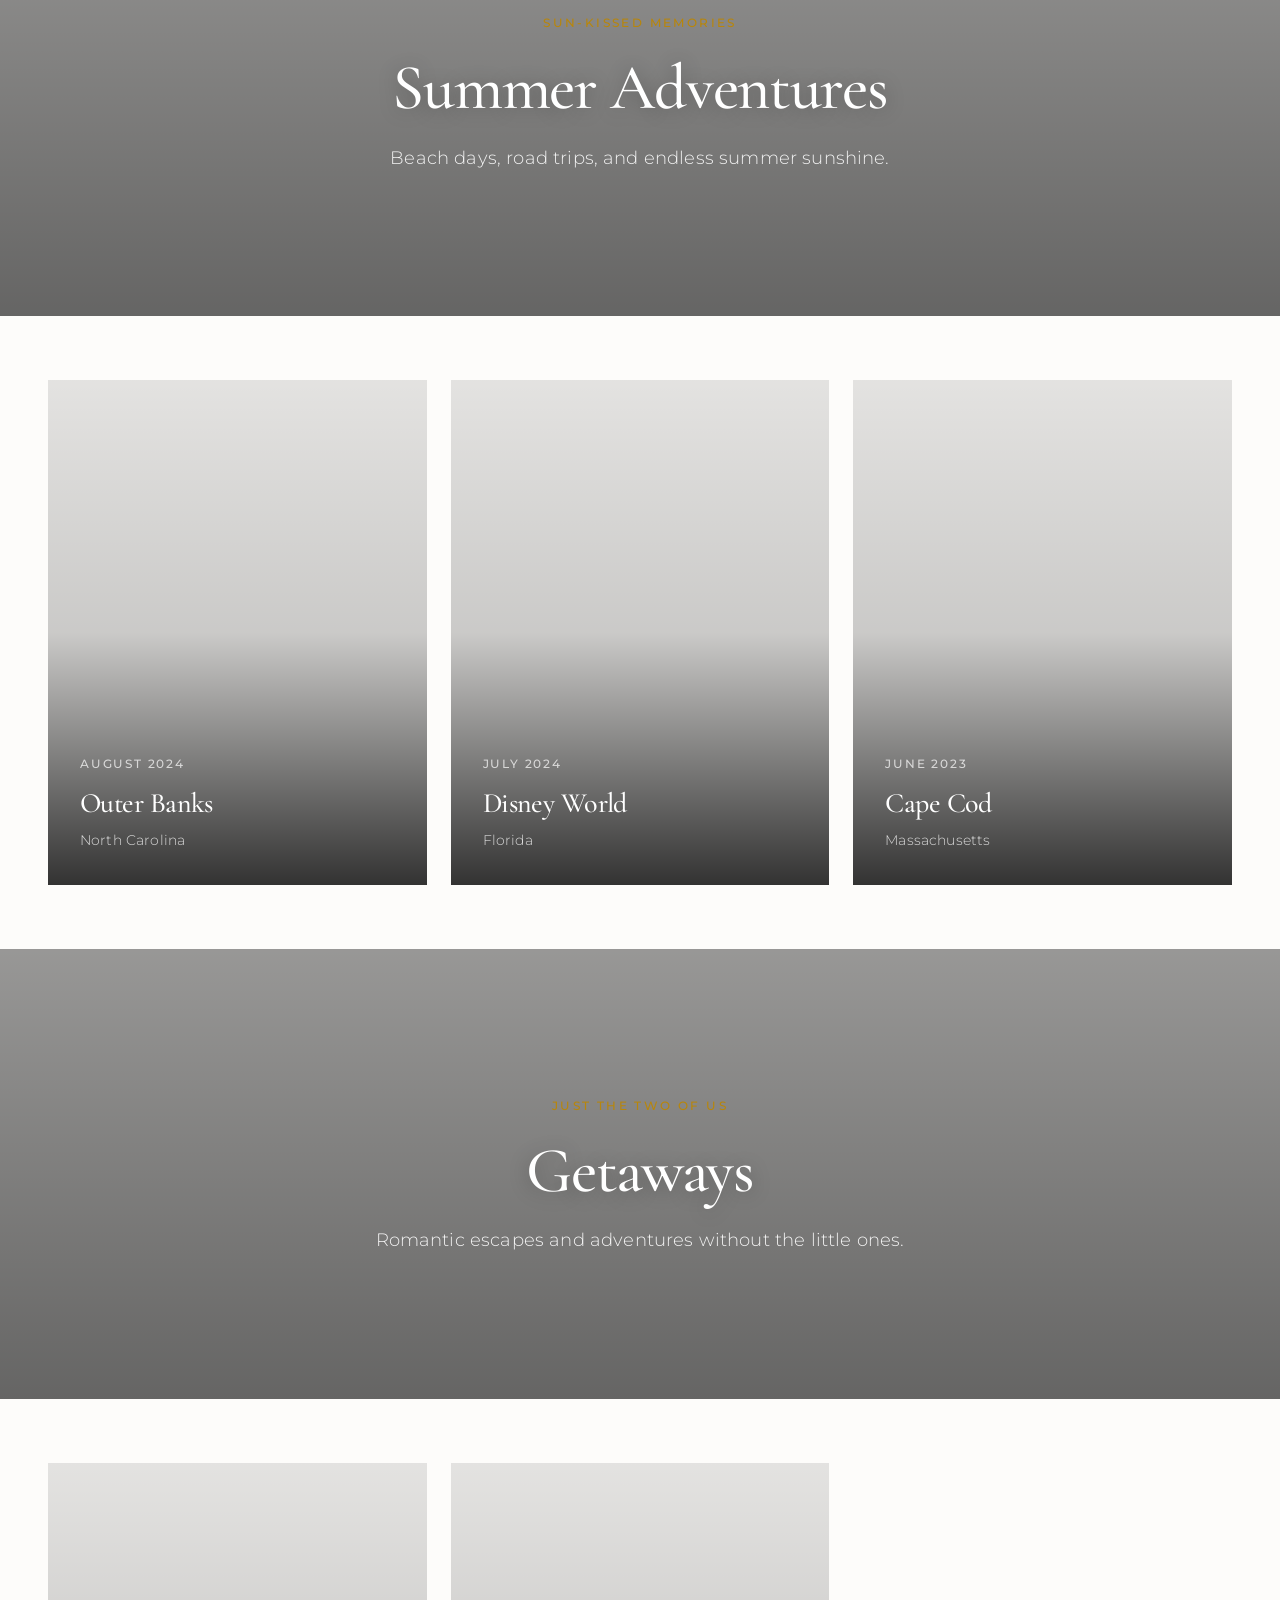
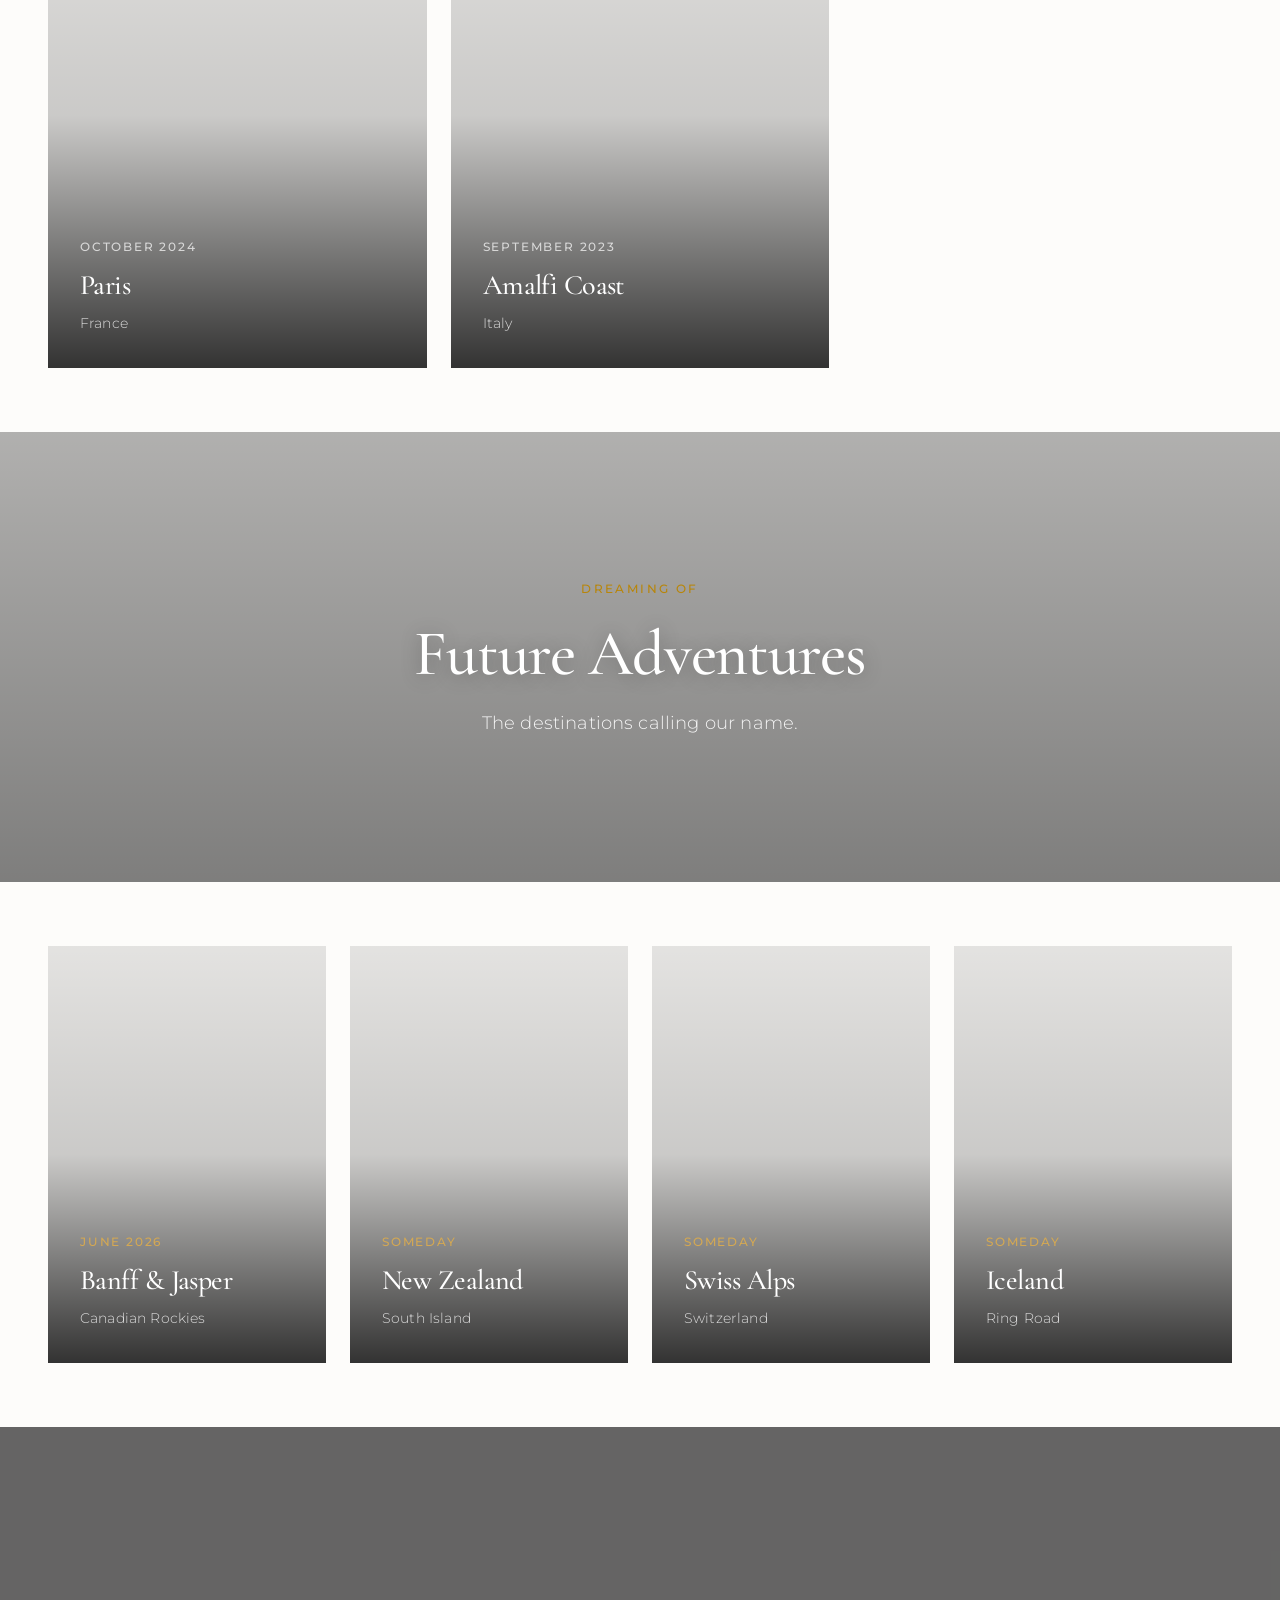
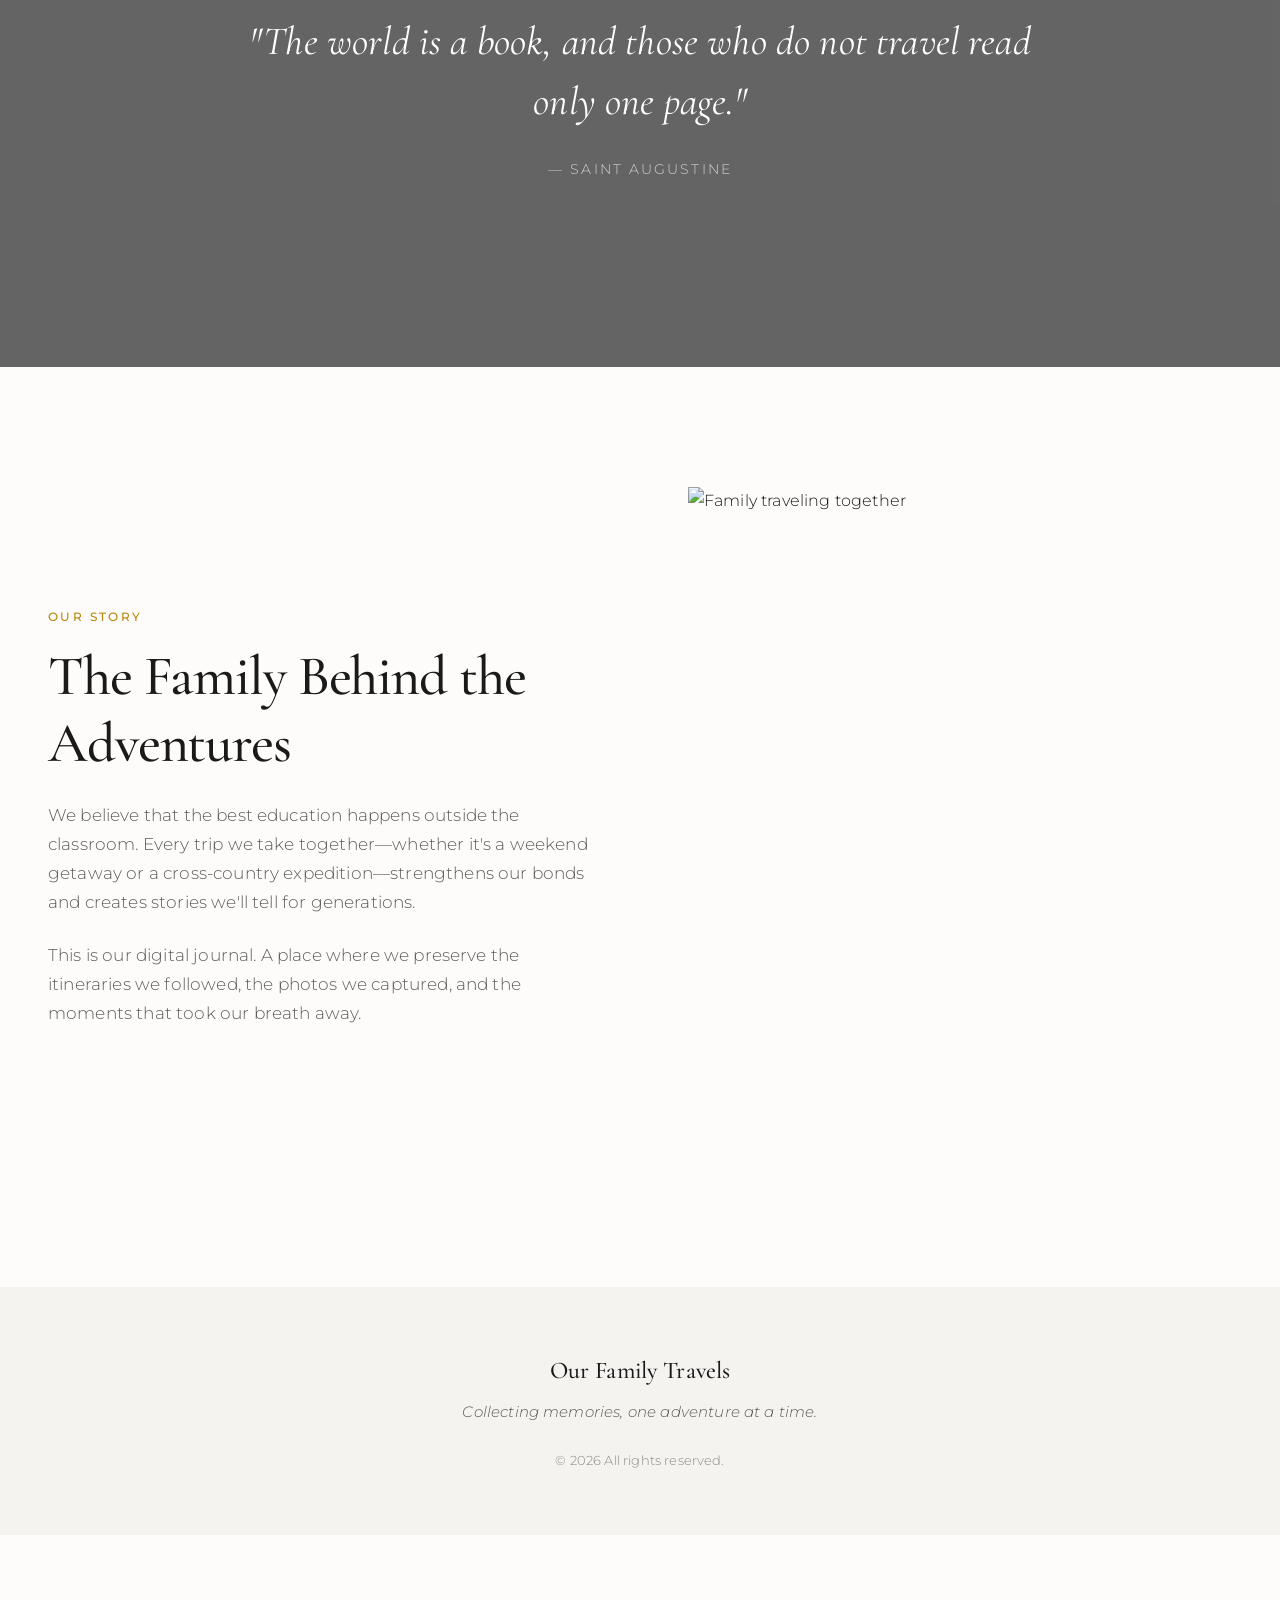
==== commit 0813e8c0: "Add Acadia hero and card photos (Jordan Pond) Co-Authored-By: Claude Opus 4.5 <noreply@anthropic.com" ====
--- a/index.html
+++ b/index.html
@@ -85,7 +85,7 @@
                     </article>
                     <article class="trip-card">
                         <a href="trips/acadia.html" class="trip-card-link">
-                            <div class="trip-card-image" style="background-image: url('https://images.unsplash.com/photo-1506953823821-abb874aa9882?w=600&q=80');">
+                            <div class="trip-card-image" style="background-image: url('photos/acadia-card.jpg');">
                                 <div class="trip-card-overlay"></div>
                                 <div class="trip-card-content">
                                     <span class="trip-date">Summer</span>
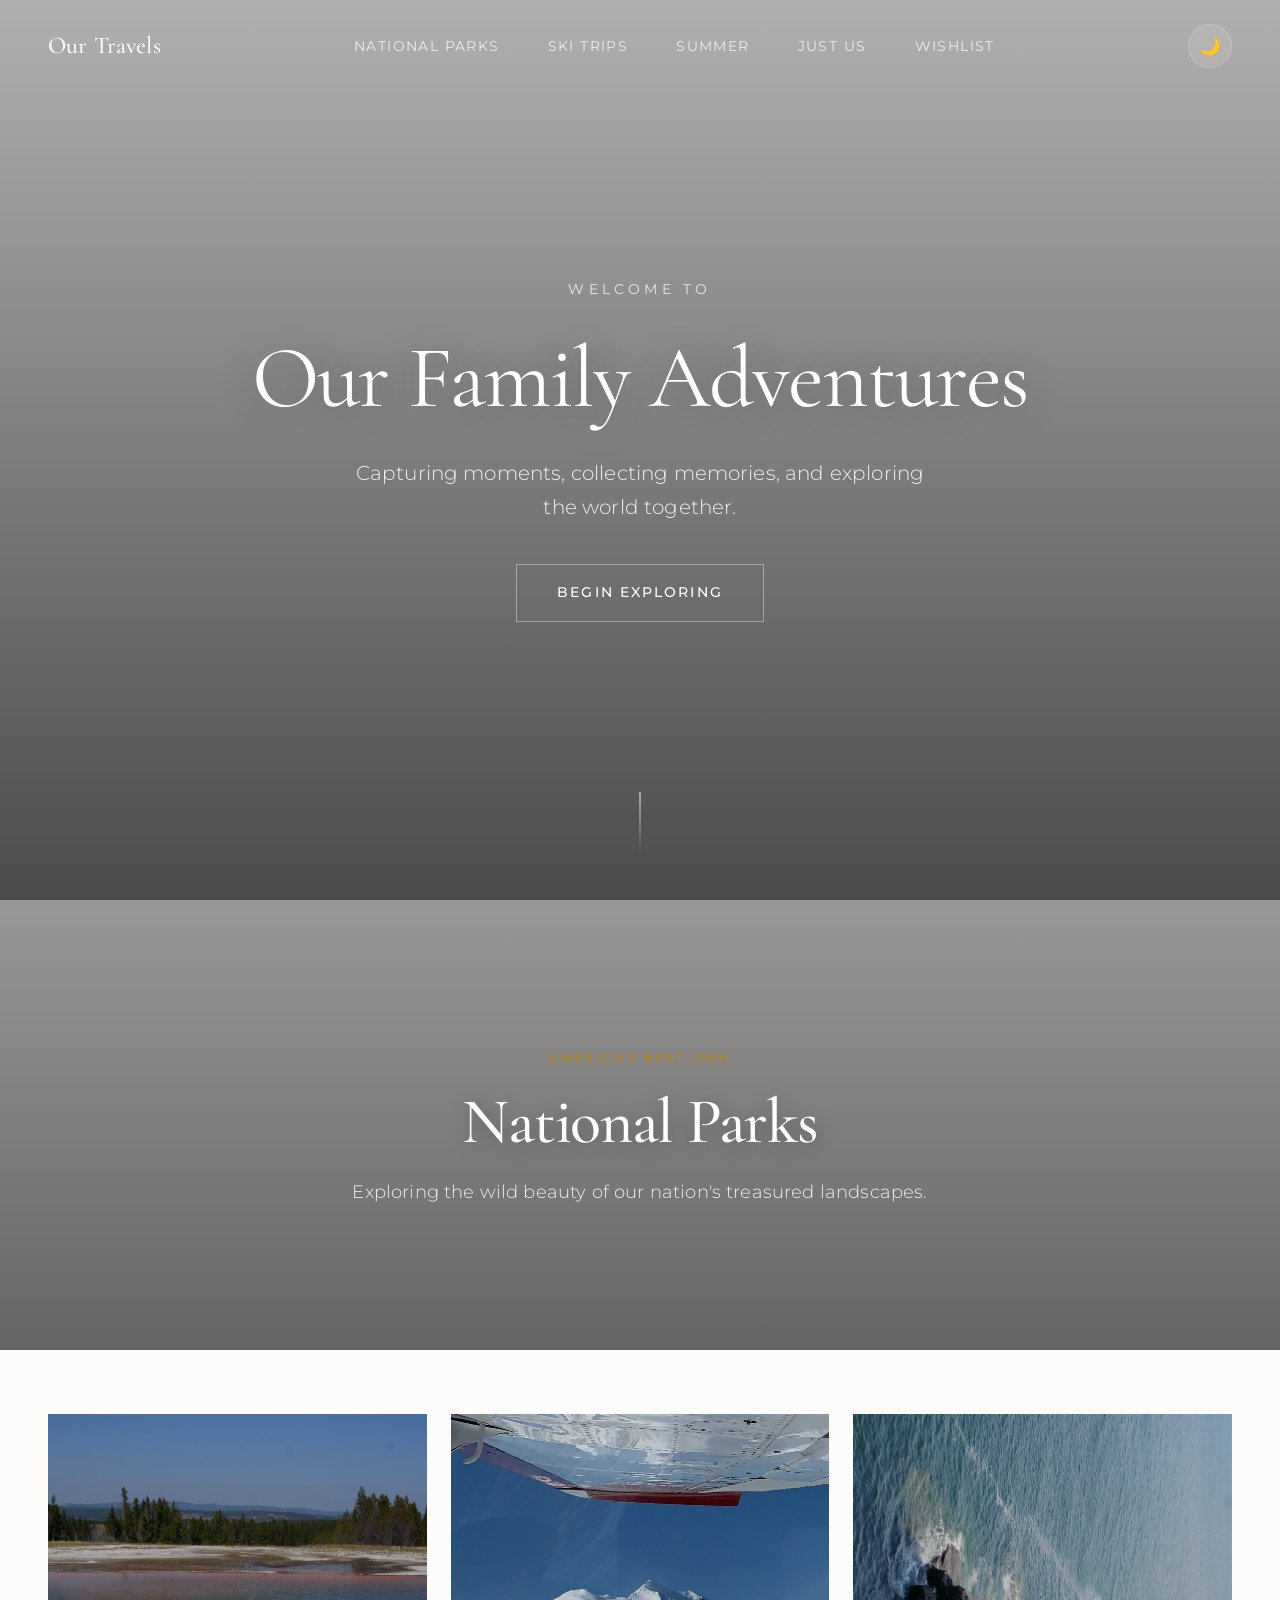
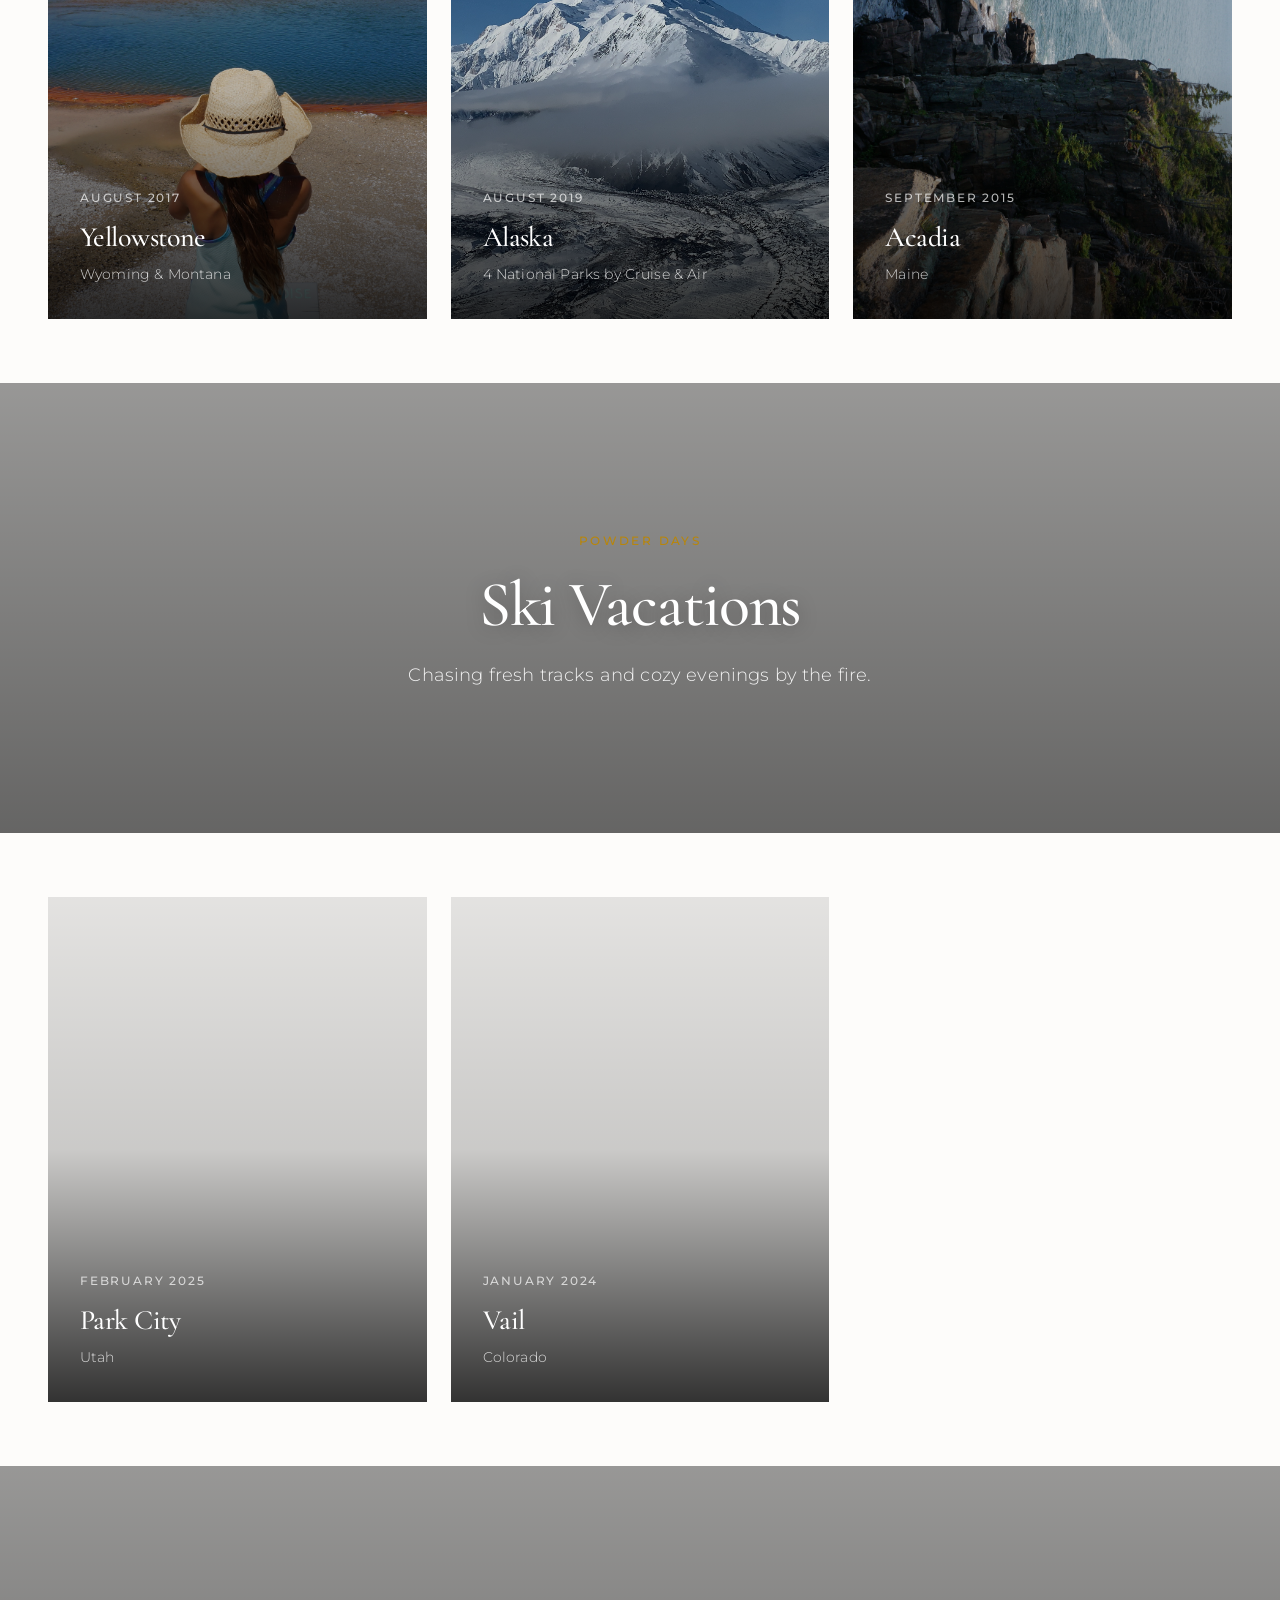
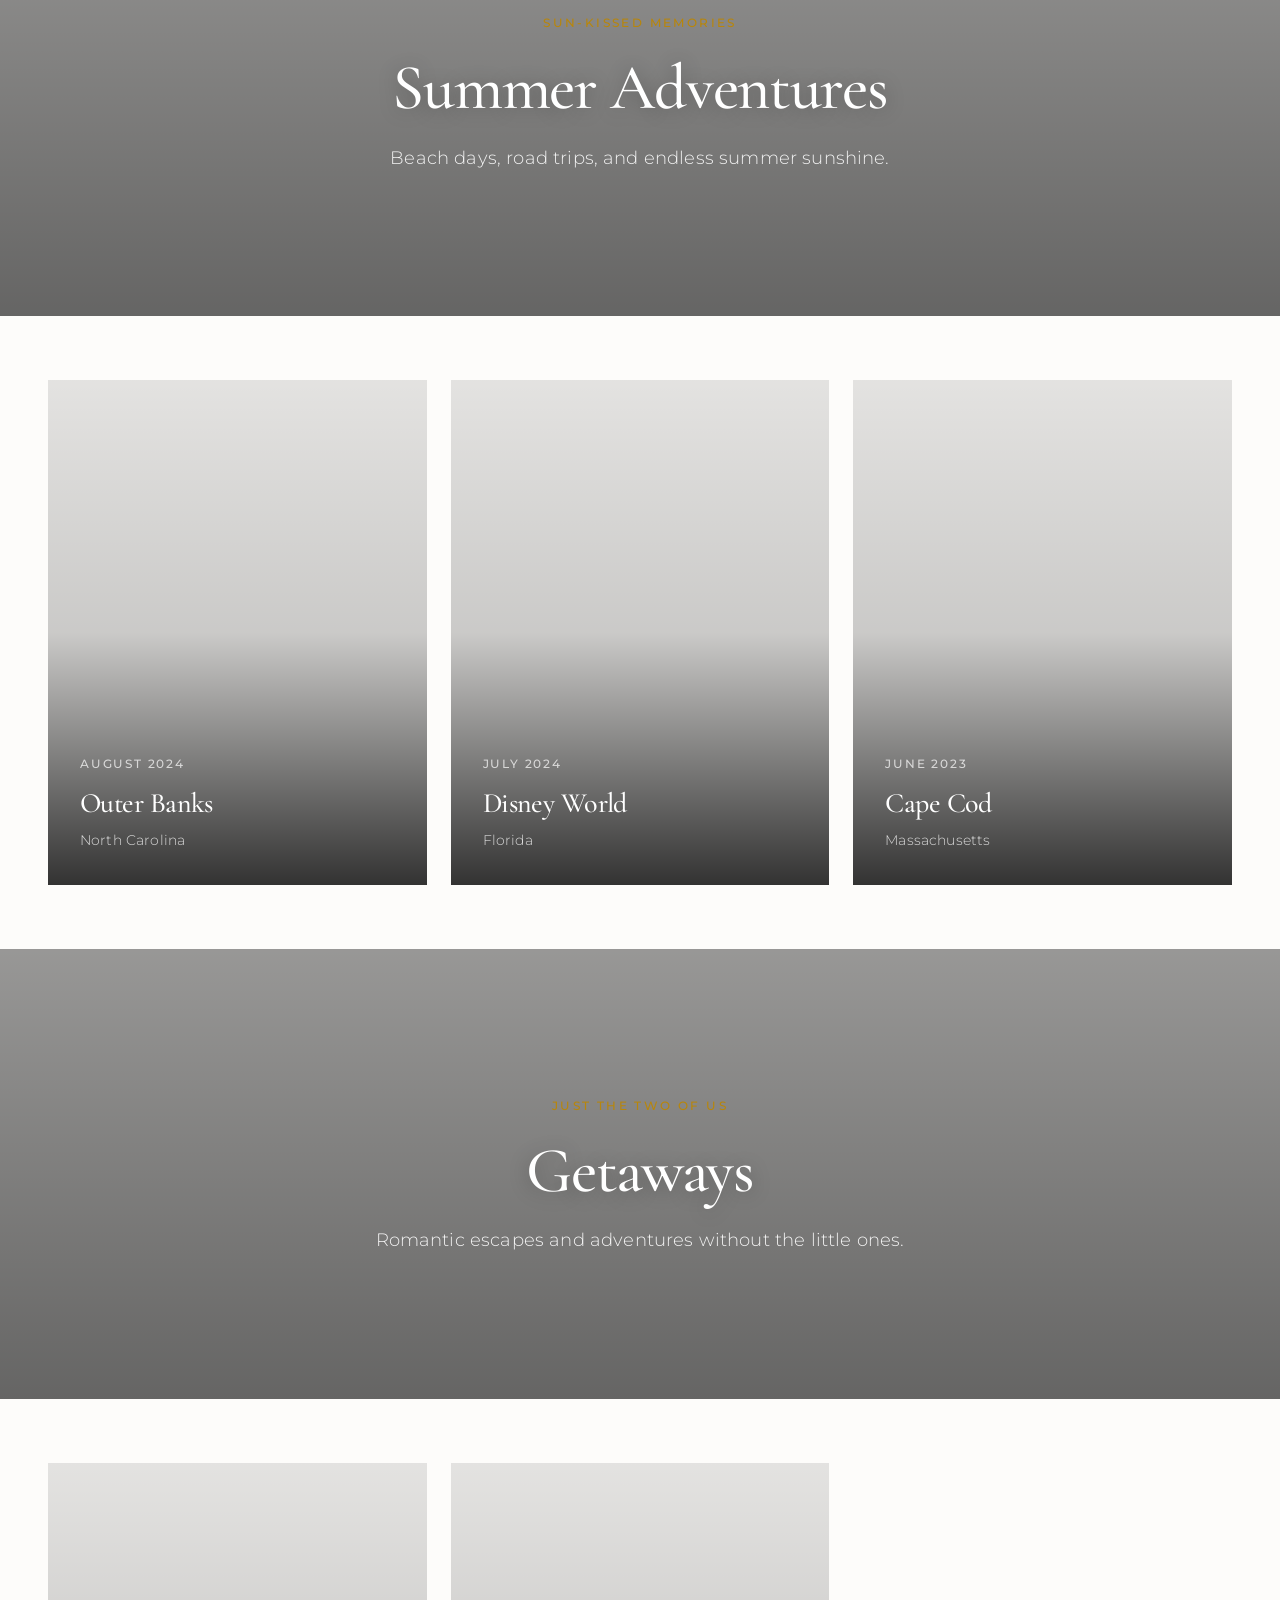
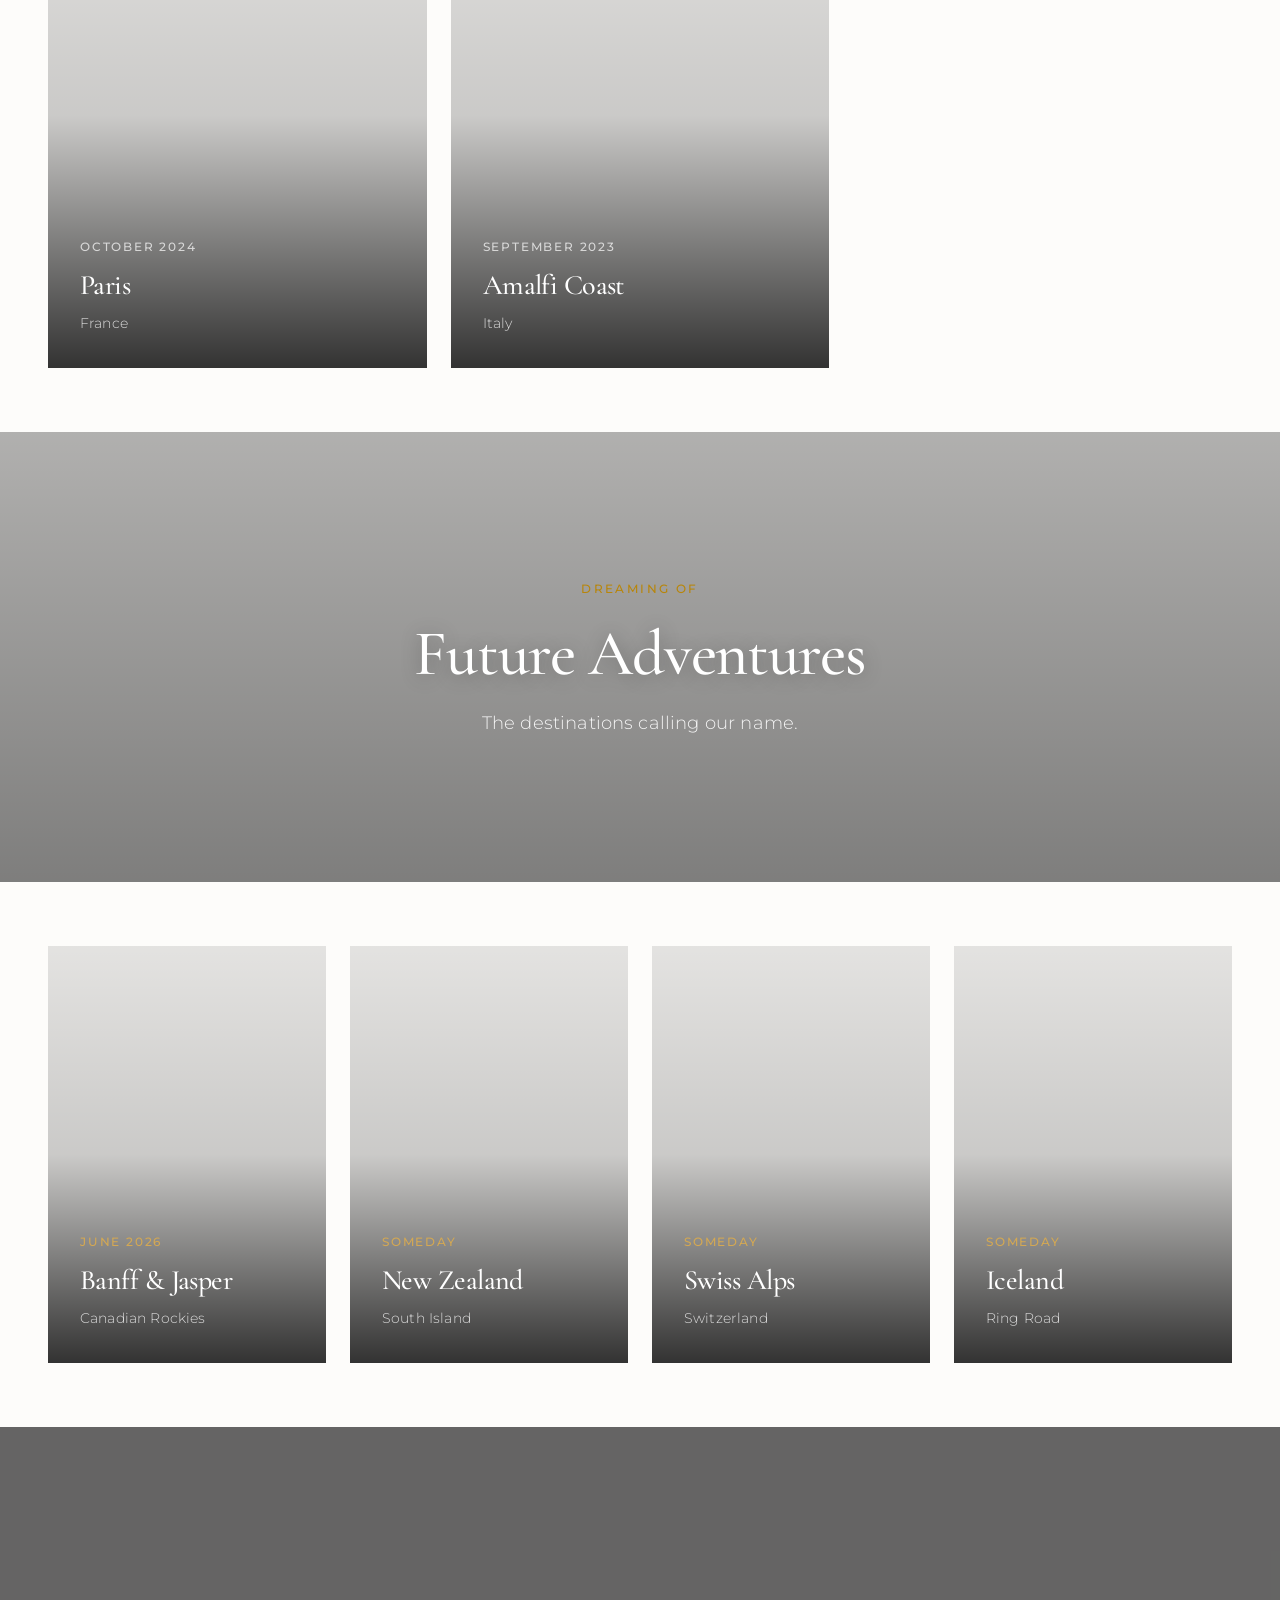
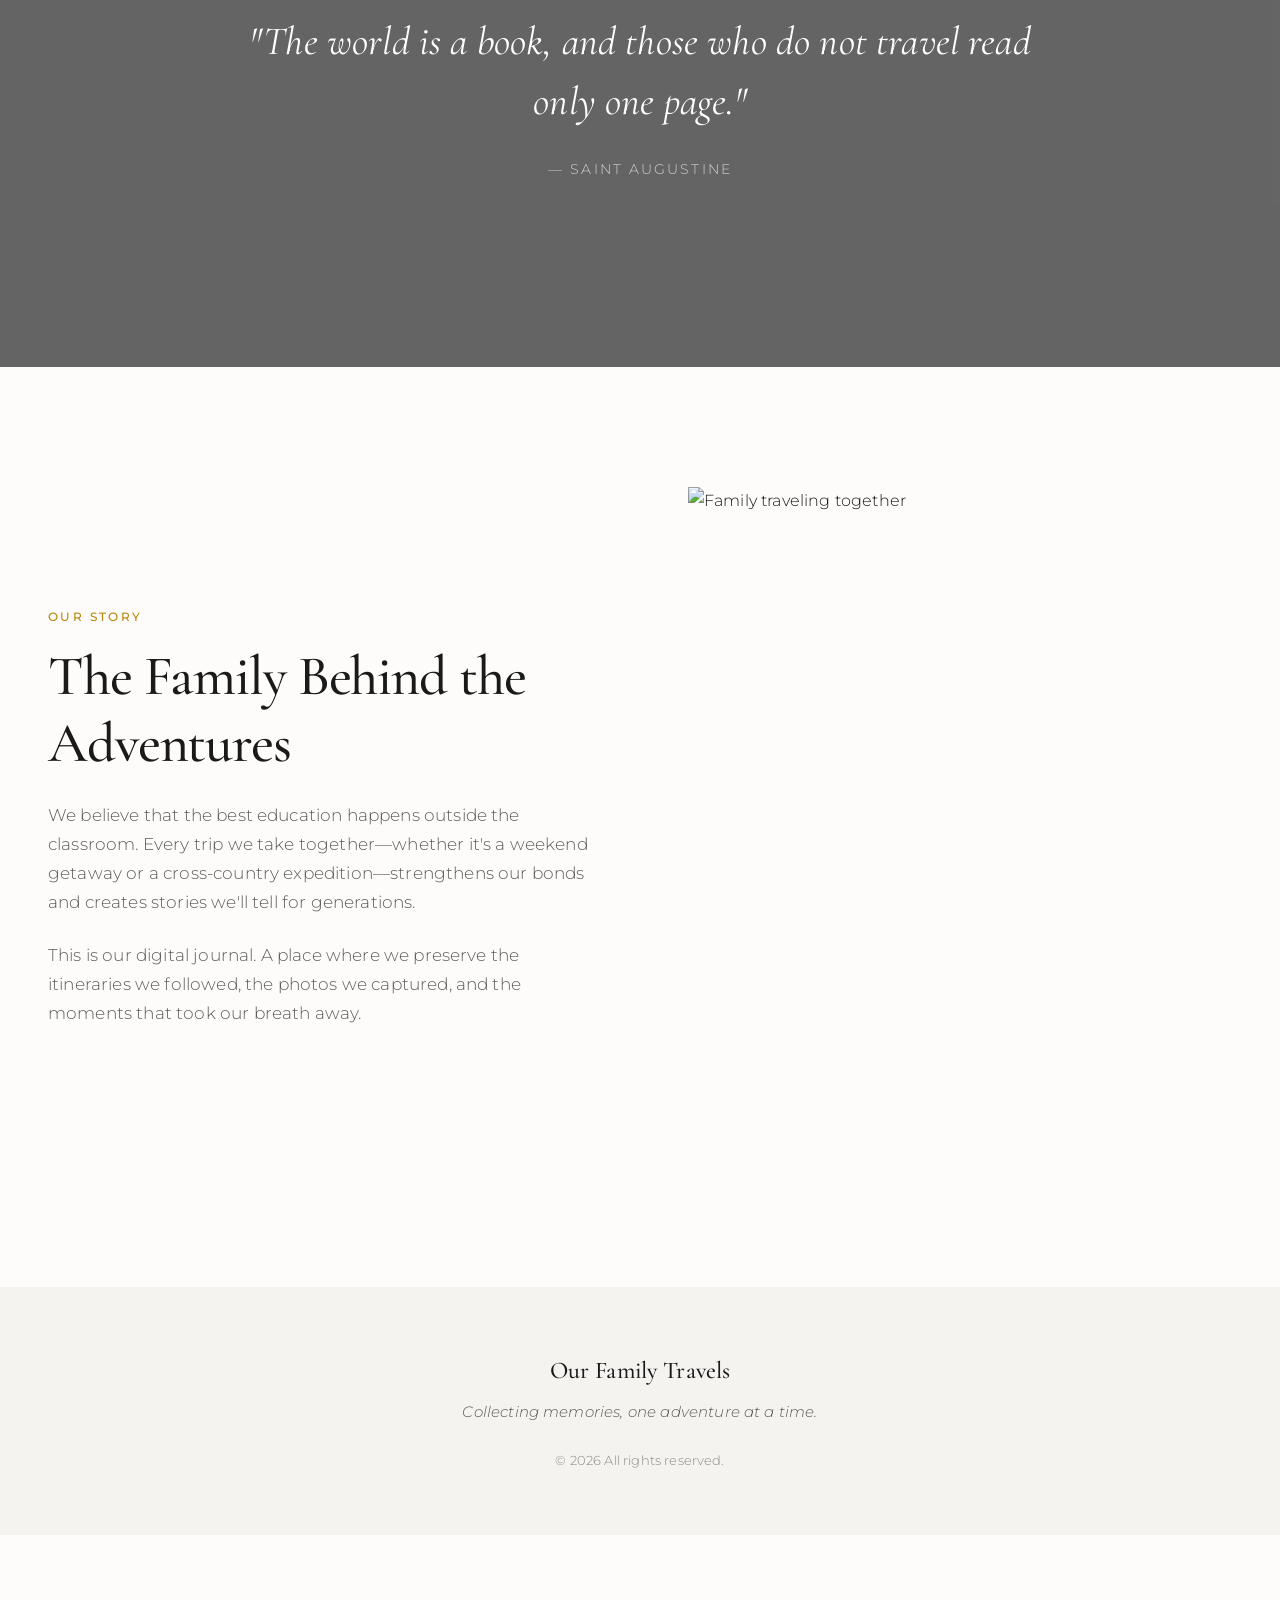
==== commit e48275c8: "Update Acadia trip date to September 2015 Co-Authored-By: Claude Opus 4.5 <noreply@anthropic.com>" ====
--- a/index.html
+++ b/index.html
@@ -88,7 +88,7 @@
                             <div class="trip-card-image" style="background-image: url('photos/acadia-card.jpg');">
                                 <div class="trip-card-overlay"></div>
                                 <div class="trip-card-content">
-                                    <span class="trip-date">Summer</span>
+                                    <span class="trip-date">September 2015</span>
                                     <h3>Acadia</h3>
                                     <p class="trip-location">Maine</p>
                                 </div>
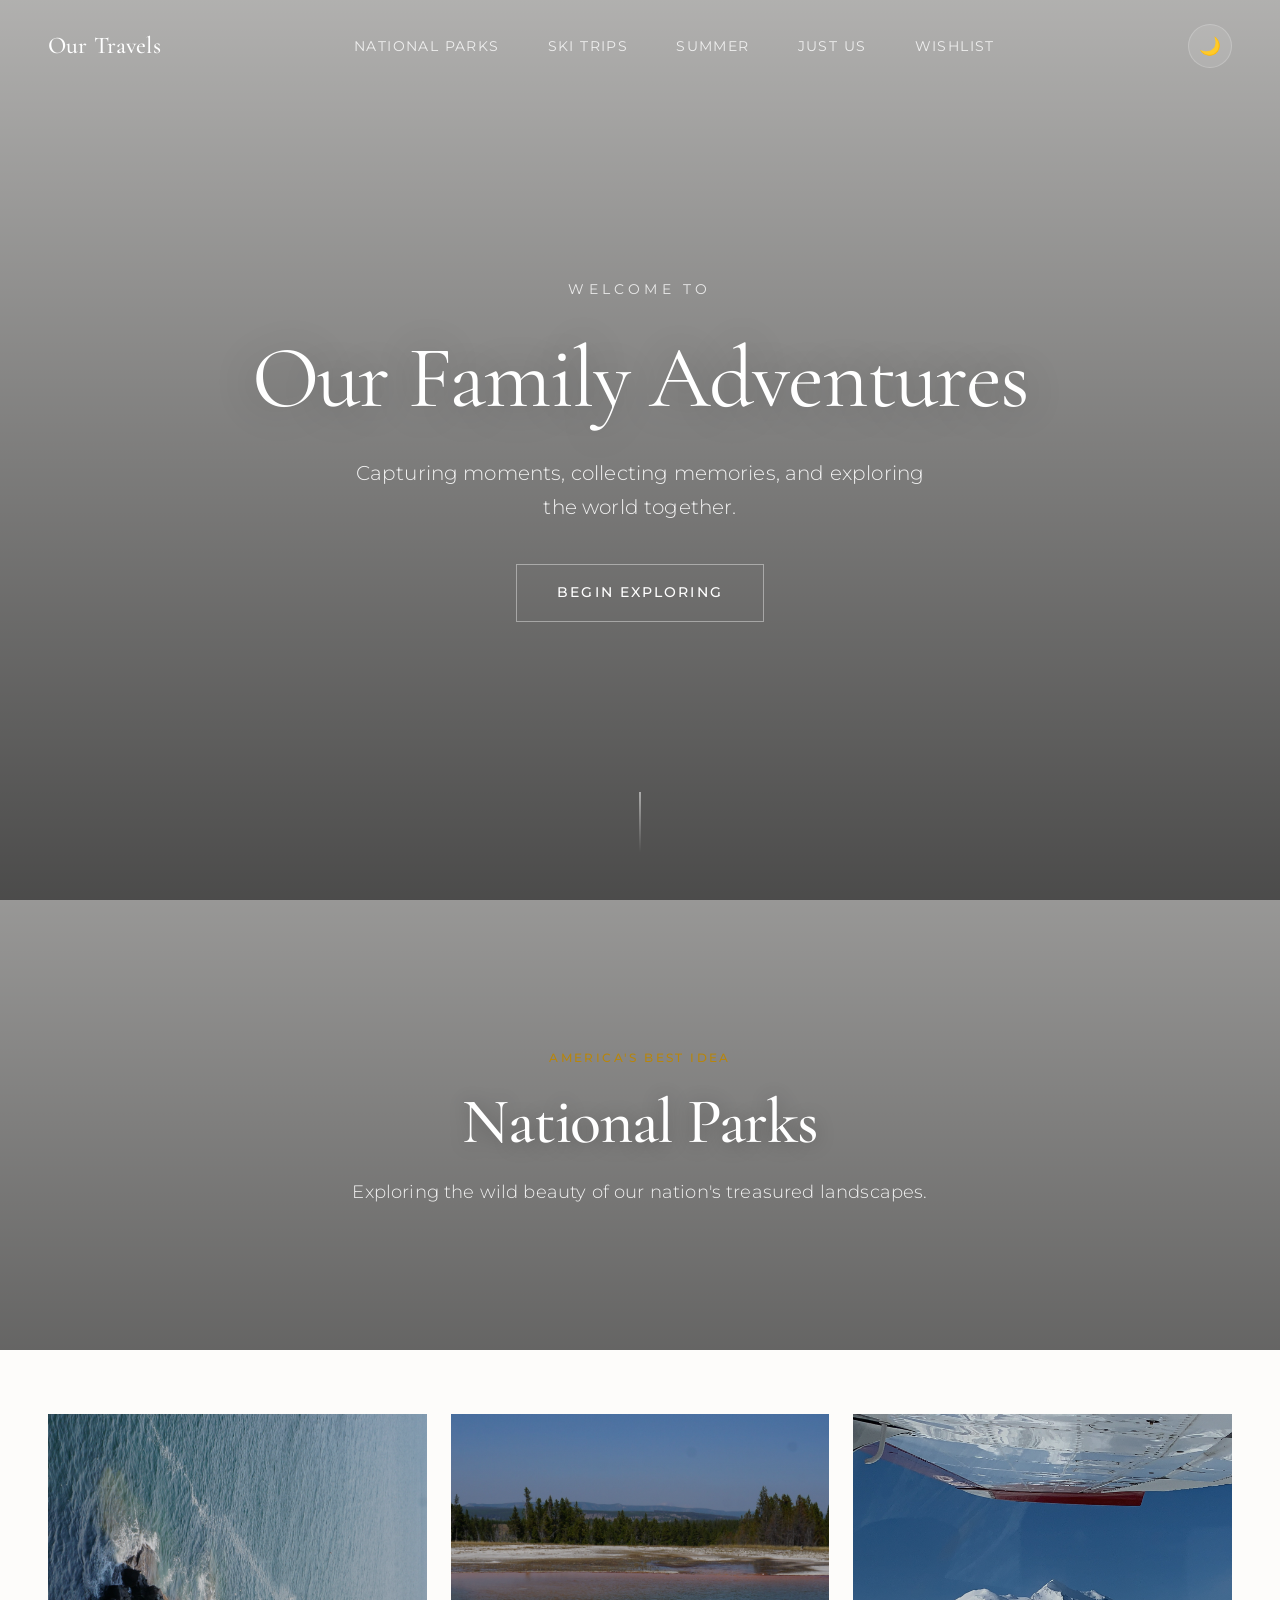
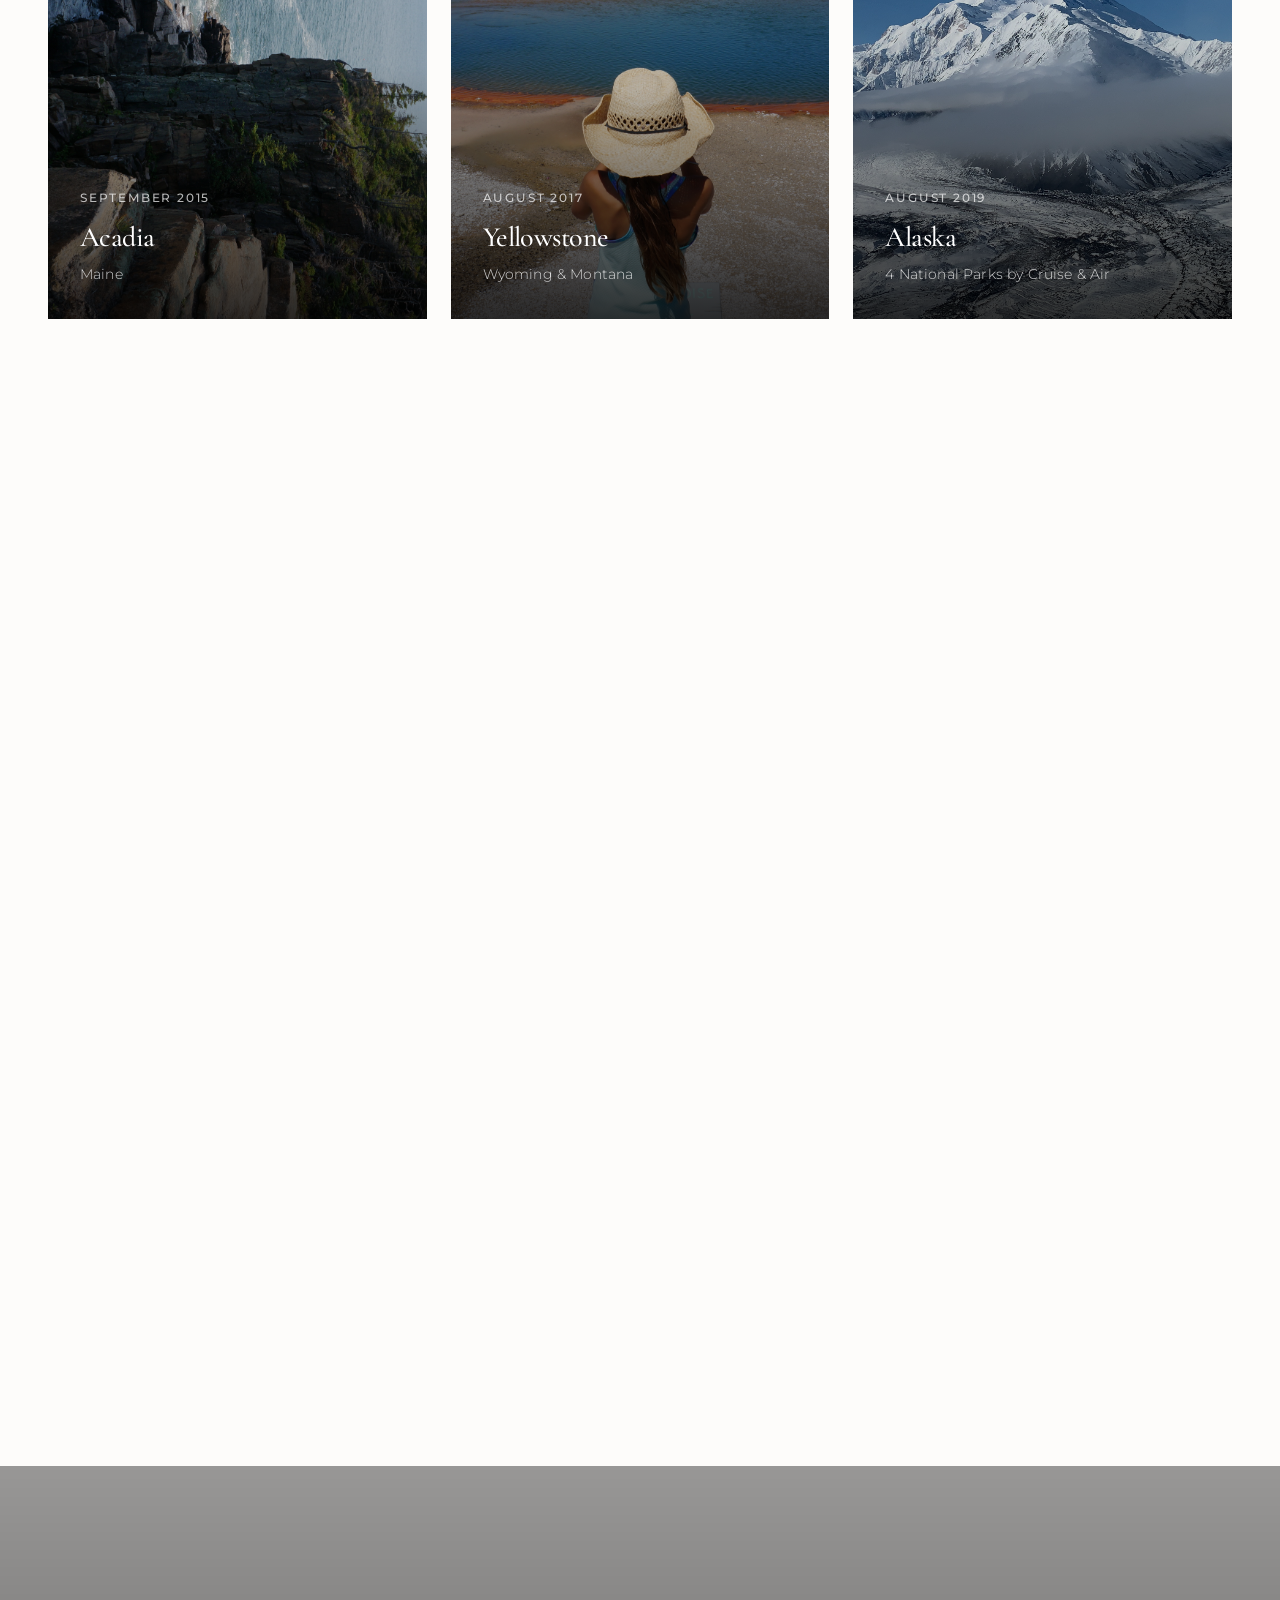
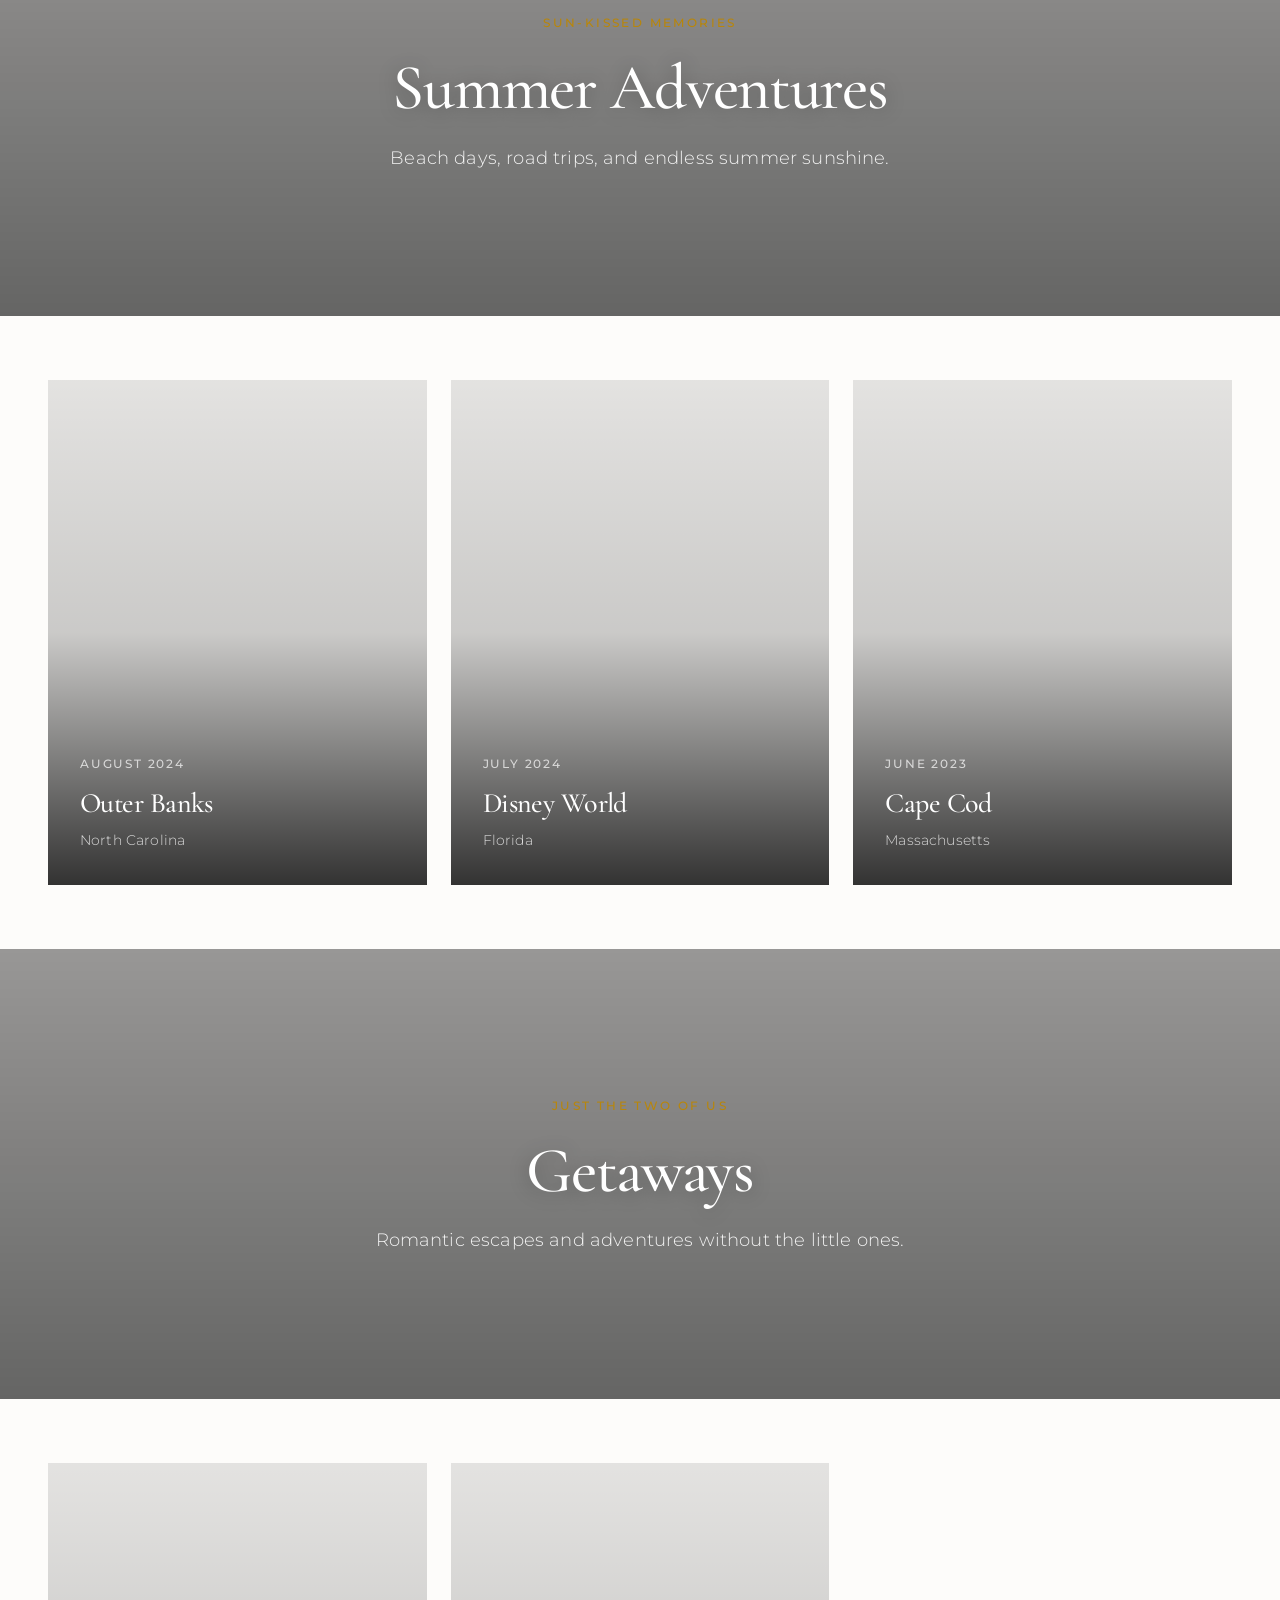
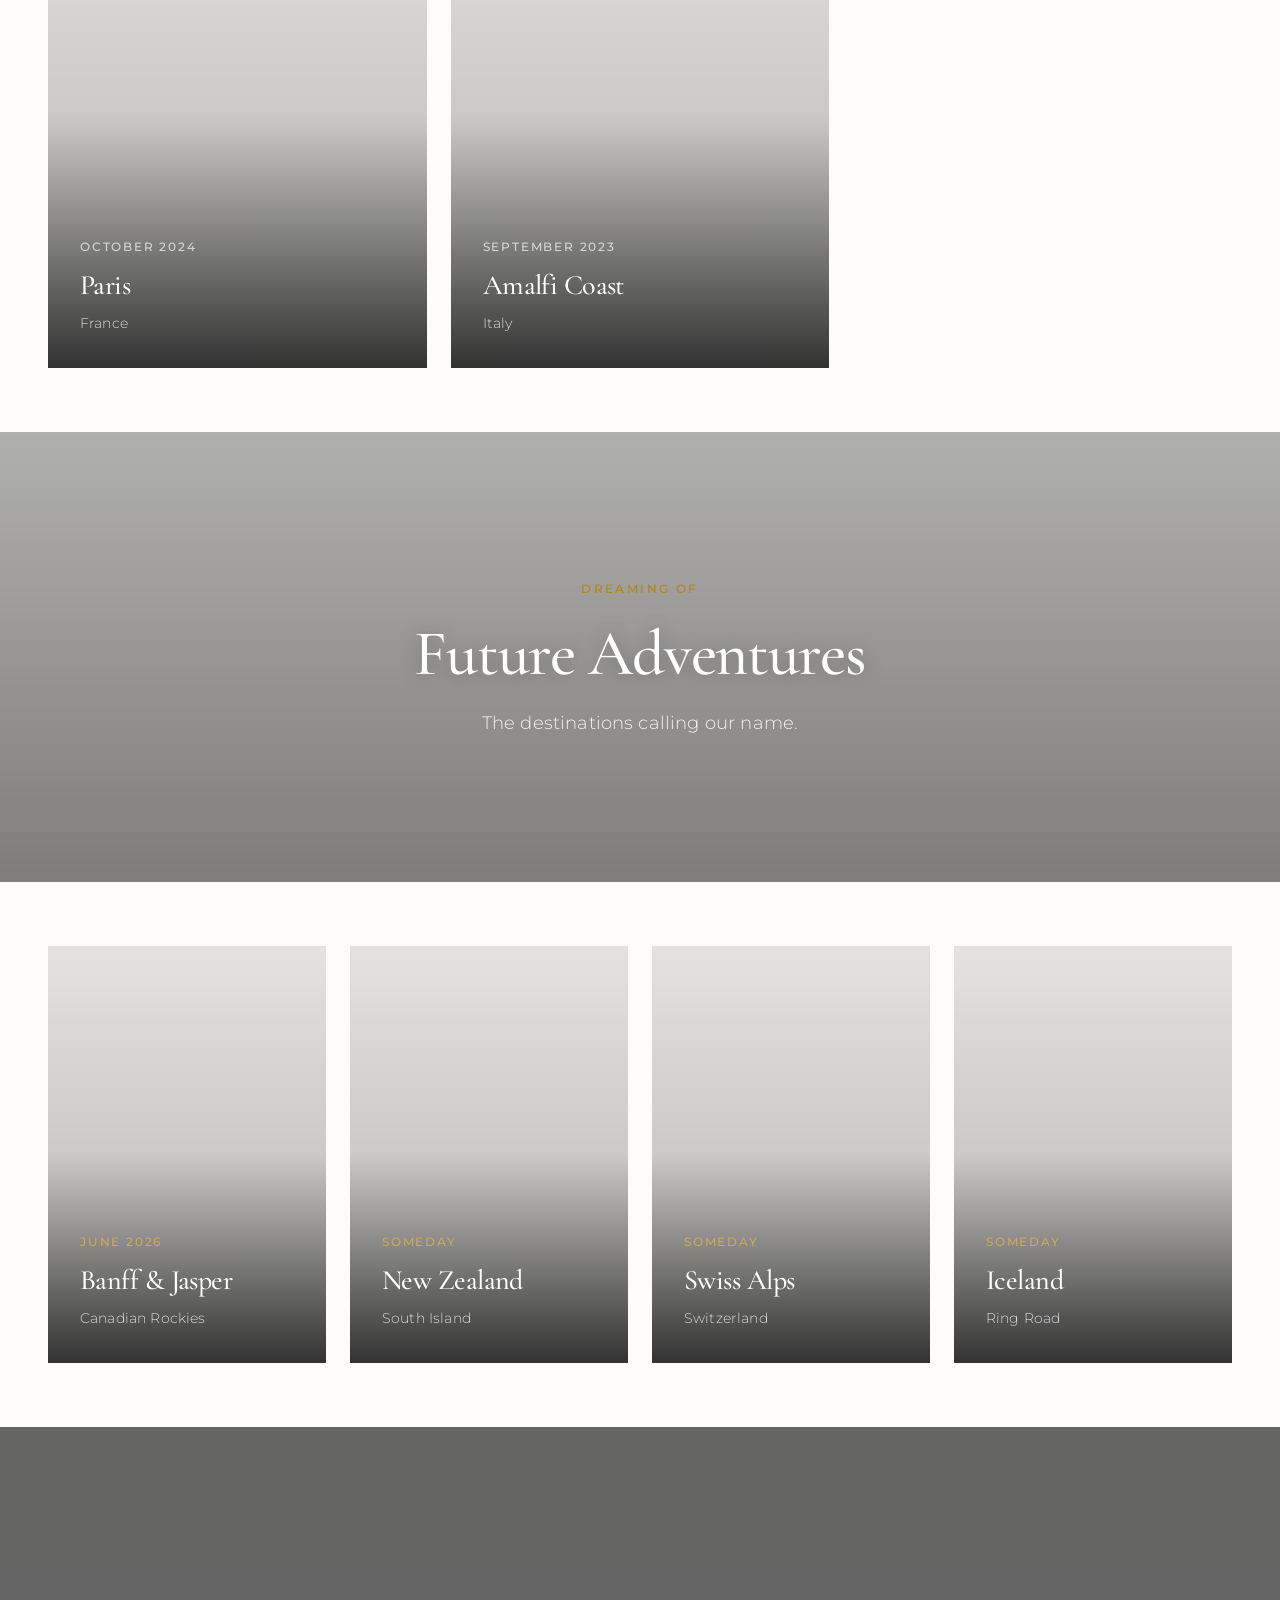
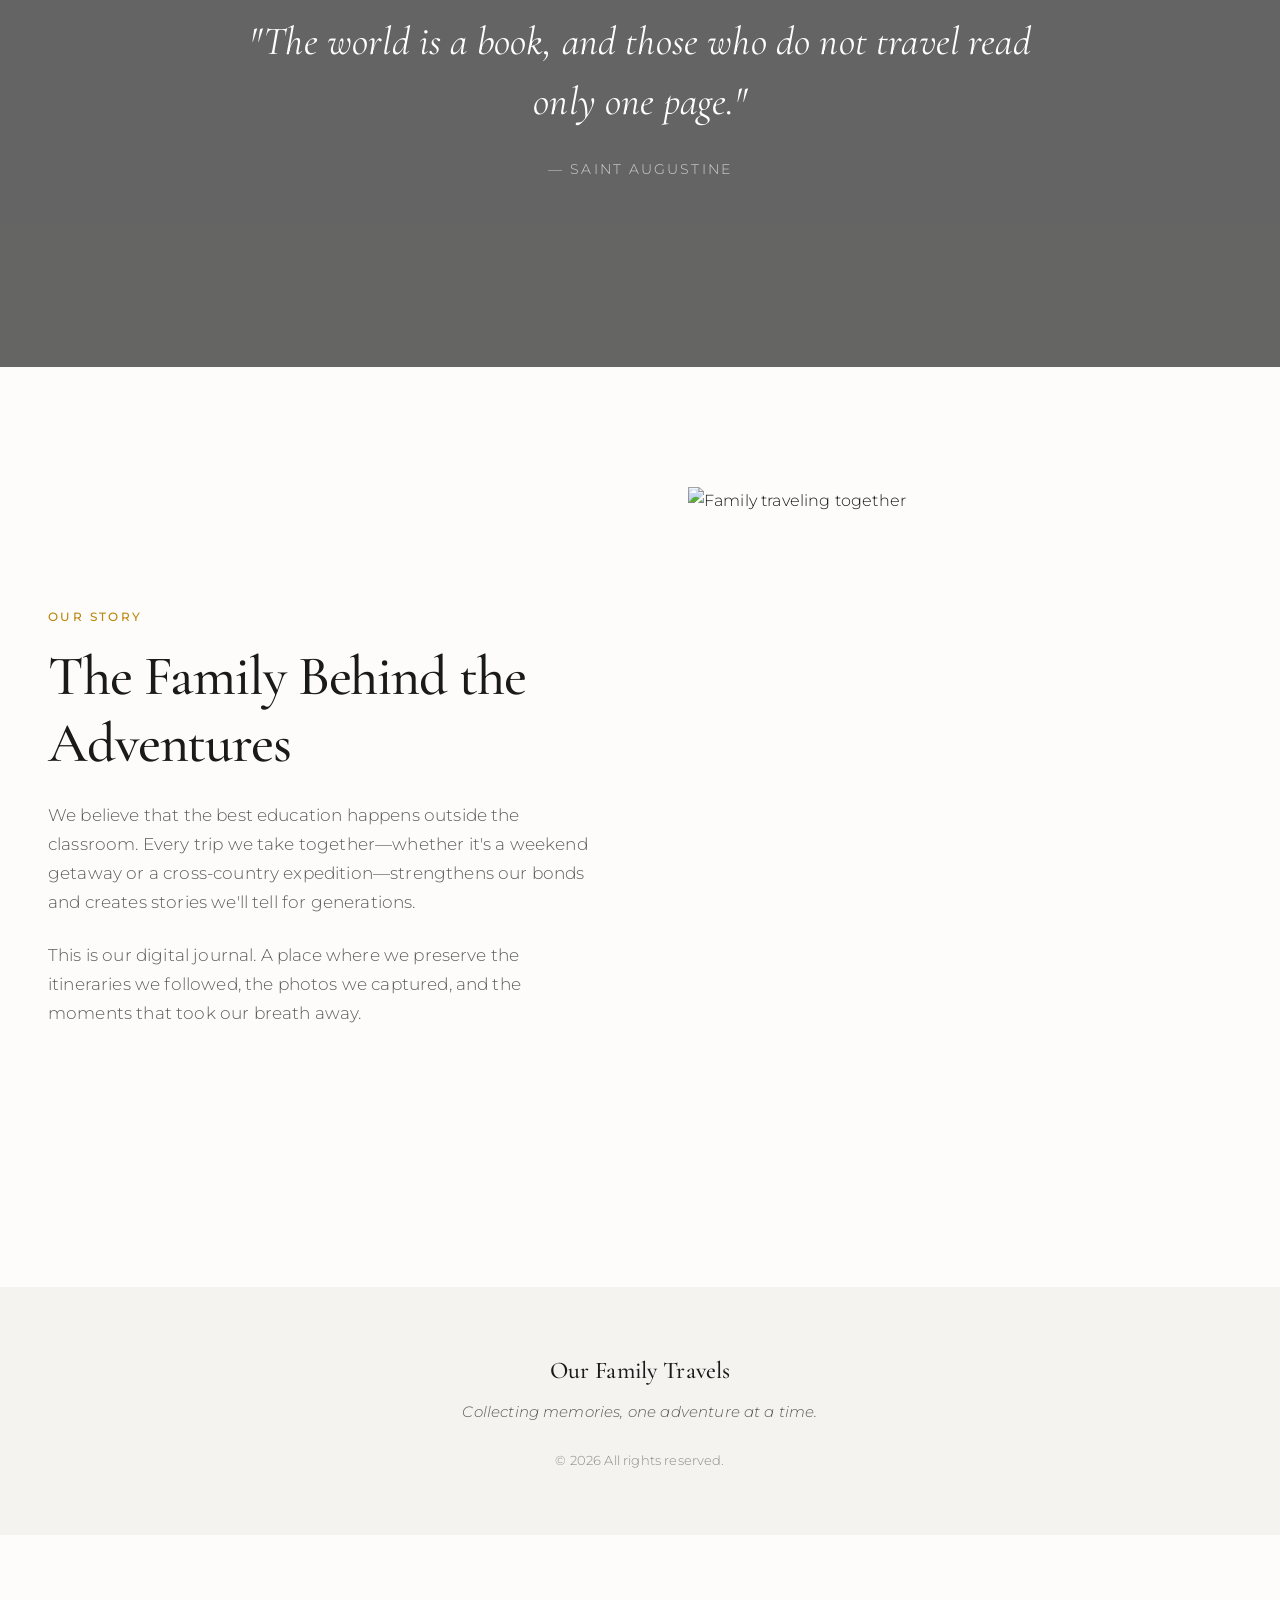
==== commit 190dbd5b: "Reorder National Parks: Acadia, Yellowstone, Alaska Co-Authored-By: Claude Opus 4.5 <noreply@anthrop" ====
--- a/index.html
+++ b/index.html
@@ -60,6 +60,18 @@
             <div class="category-trips">
                 <div class="trip-grid">
                     <article class="trip-card">
+                        <a href="trips/acadia.html" class="trip-card-link">
+                            <div class="trip-card-image" style="background-image: url('photos/acadia-card.jpg');">
+                                <div class="trip-card-overlay"></div>
+                                <div class="trip-card-content">
+                                    <span class="trip-date">September 2015</span>
+                                    <h3>Acadia</h3>
+                                    <p class="trip-location">Maine</p>
+                                </div>
+                            </div>
+                        </a>
+                    </article>
+                    <article class="trip-card">
                         <a href="trips/yellowstone.html" class="trip-card-link">
                             <div class="trip-card-image" style="background-image: url('photos/yellowstone-card.jpg');">
                                 <div class="trip-card-overlay"></div>
@@ -79,18 +91,6 @@
                                     <span class="trip-date">August 2019</span>
                                     <h3>Alaska</h3>
                                     <p class="trip-location">4 National Parks by Cruise & Air</p>
-                                </div>
-                            </div>
-                        </a>
-                    </article>
-                    <article class="trip-card">
-                        <a href="trips/acadia.html" class="trip-card-link">
-                            <div class="trip-card-image" style="background-image: url('photos/acadia-card.jpg');">
-                                <div class="trip-card-overlay"></div>
-                                <div class="trip-card-content">
-                                    <span class="trip-date">September 2015</span>
-                                    <h3>Acadia</h3>
-                                    <p class="trip-location">Maine</p>
                                 </div>
                             </div>
                         </a>
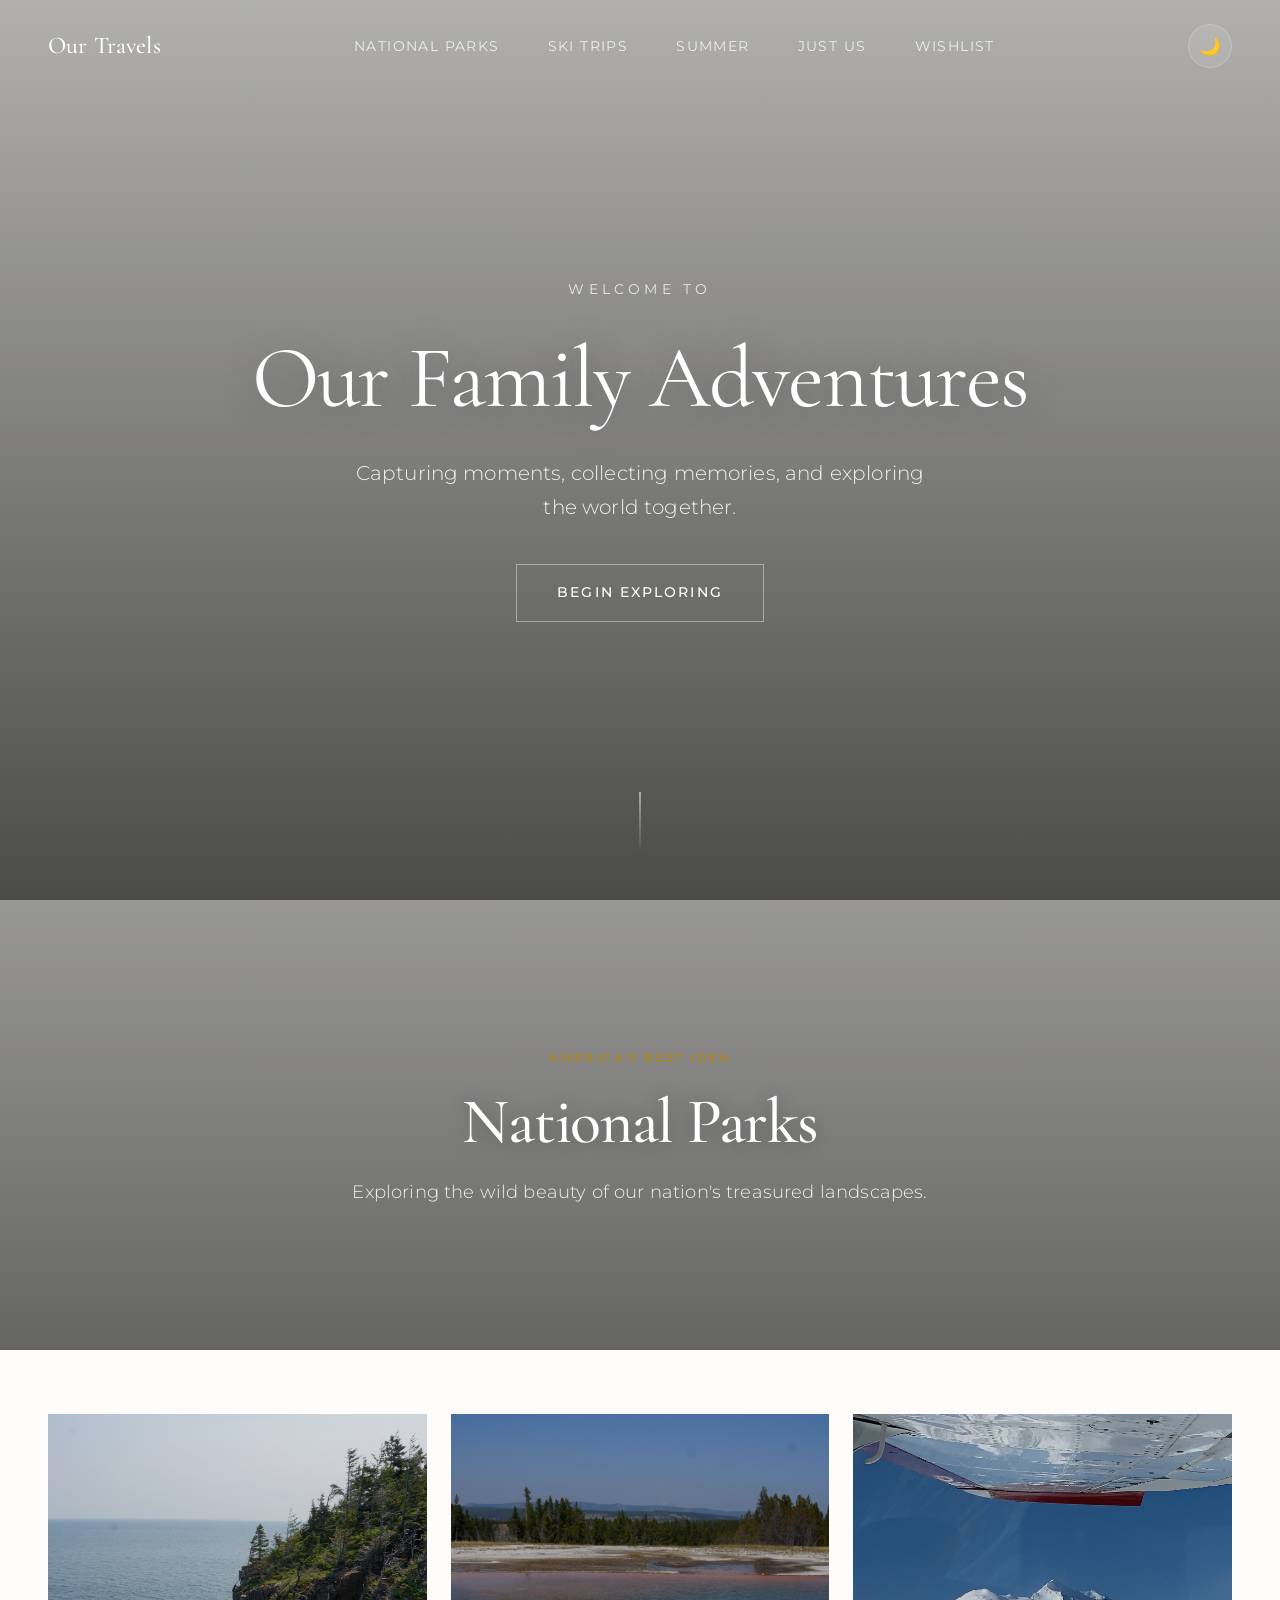
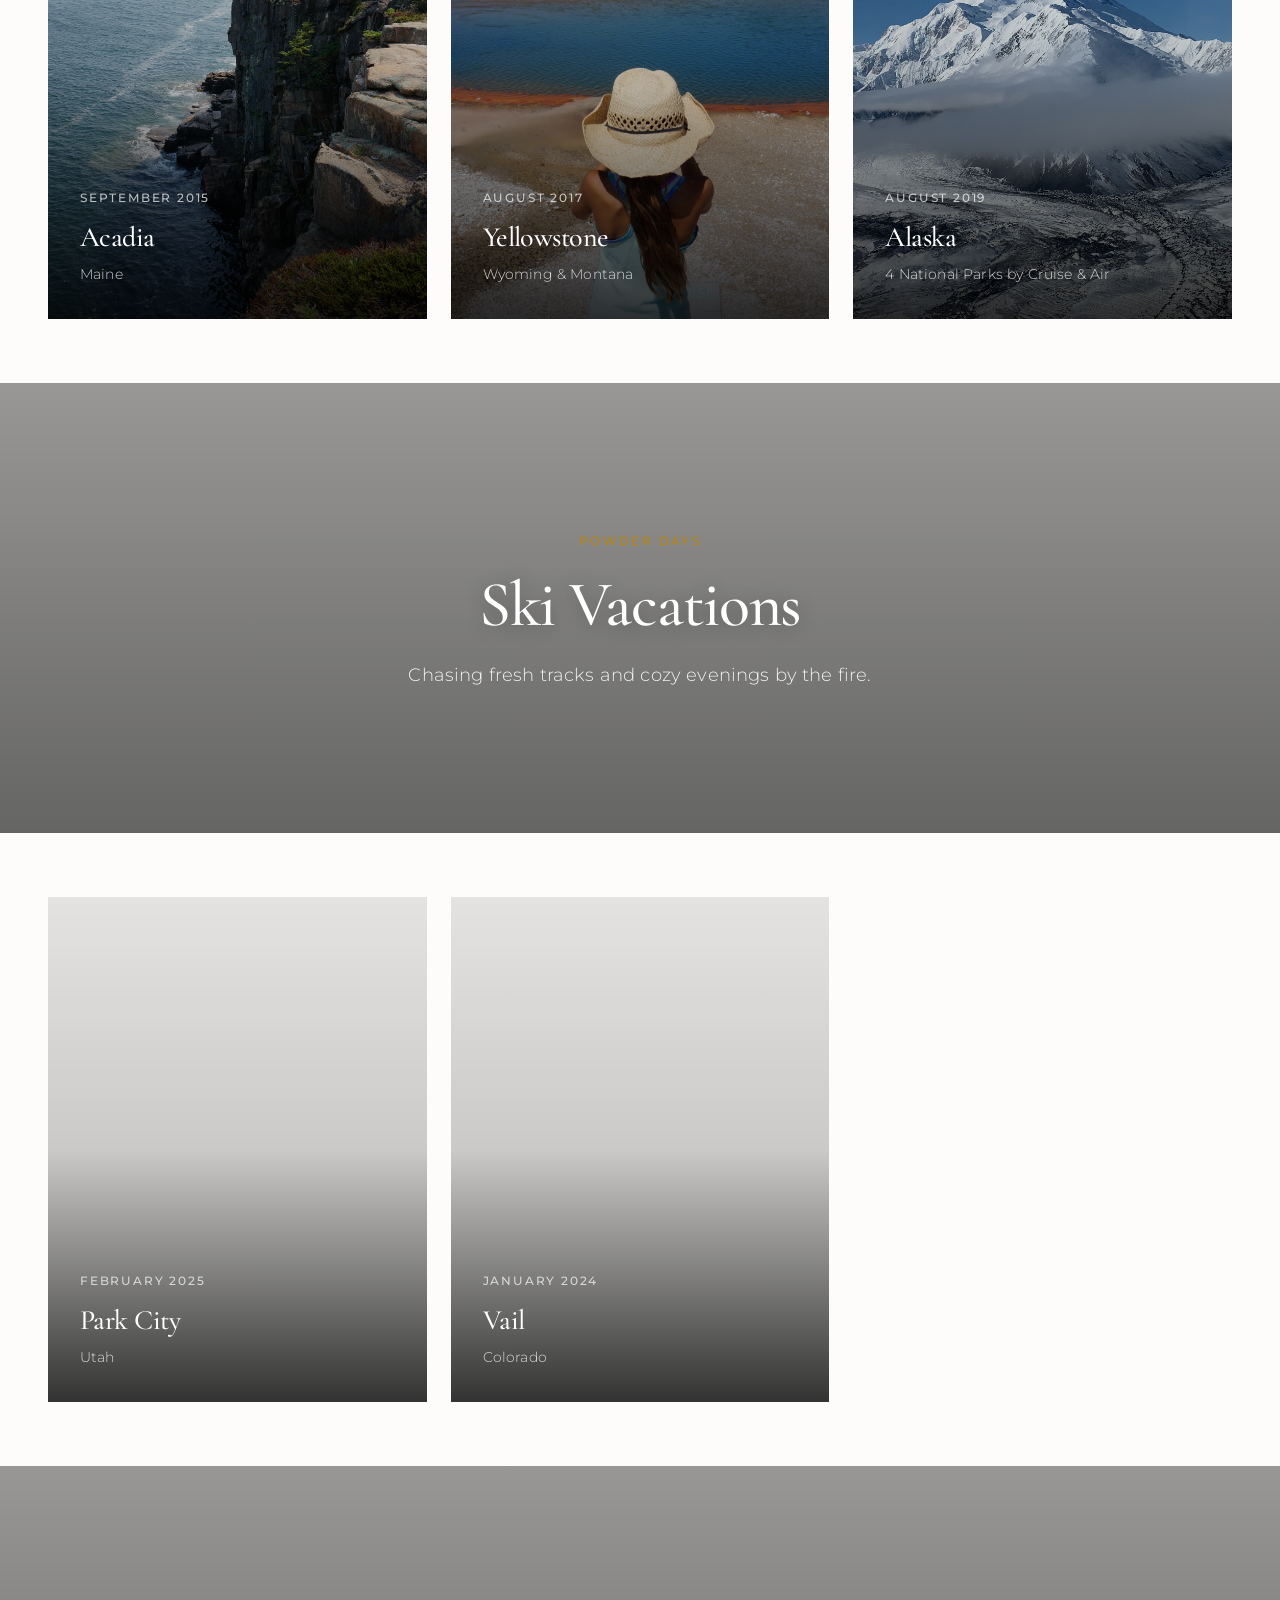
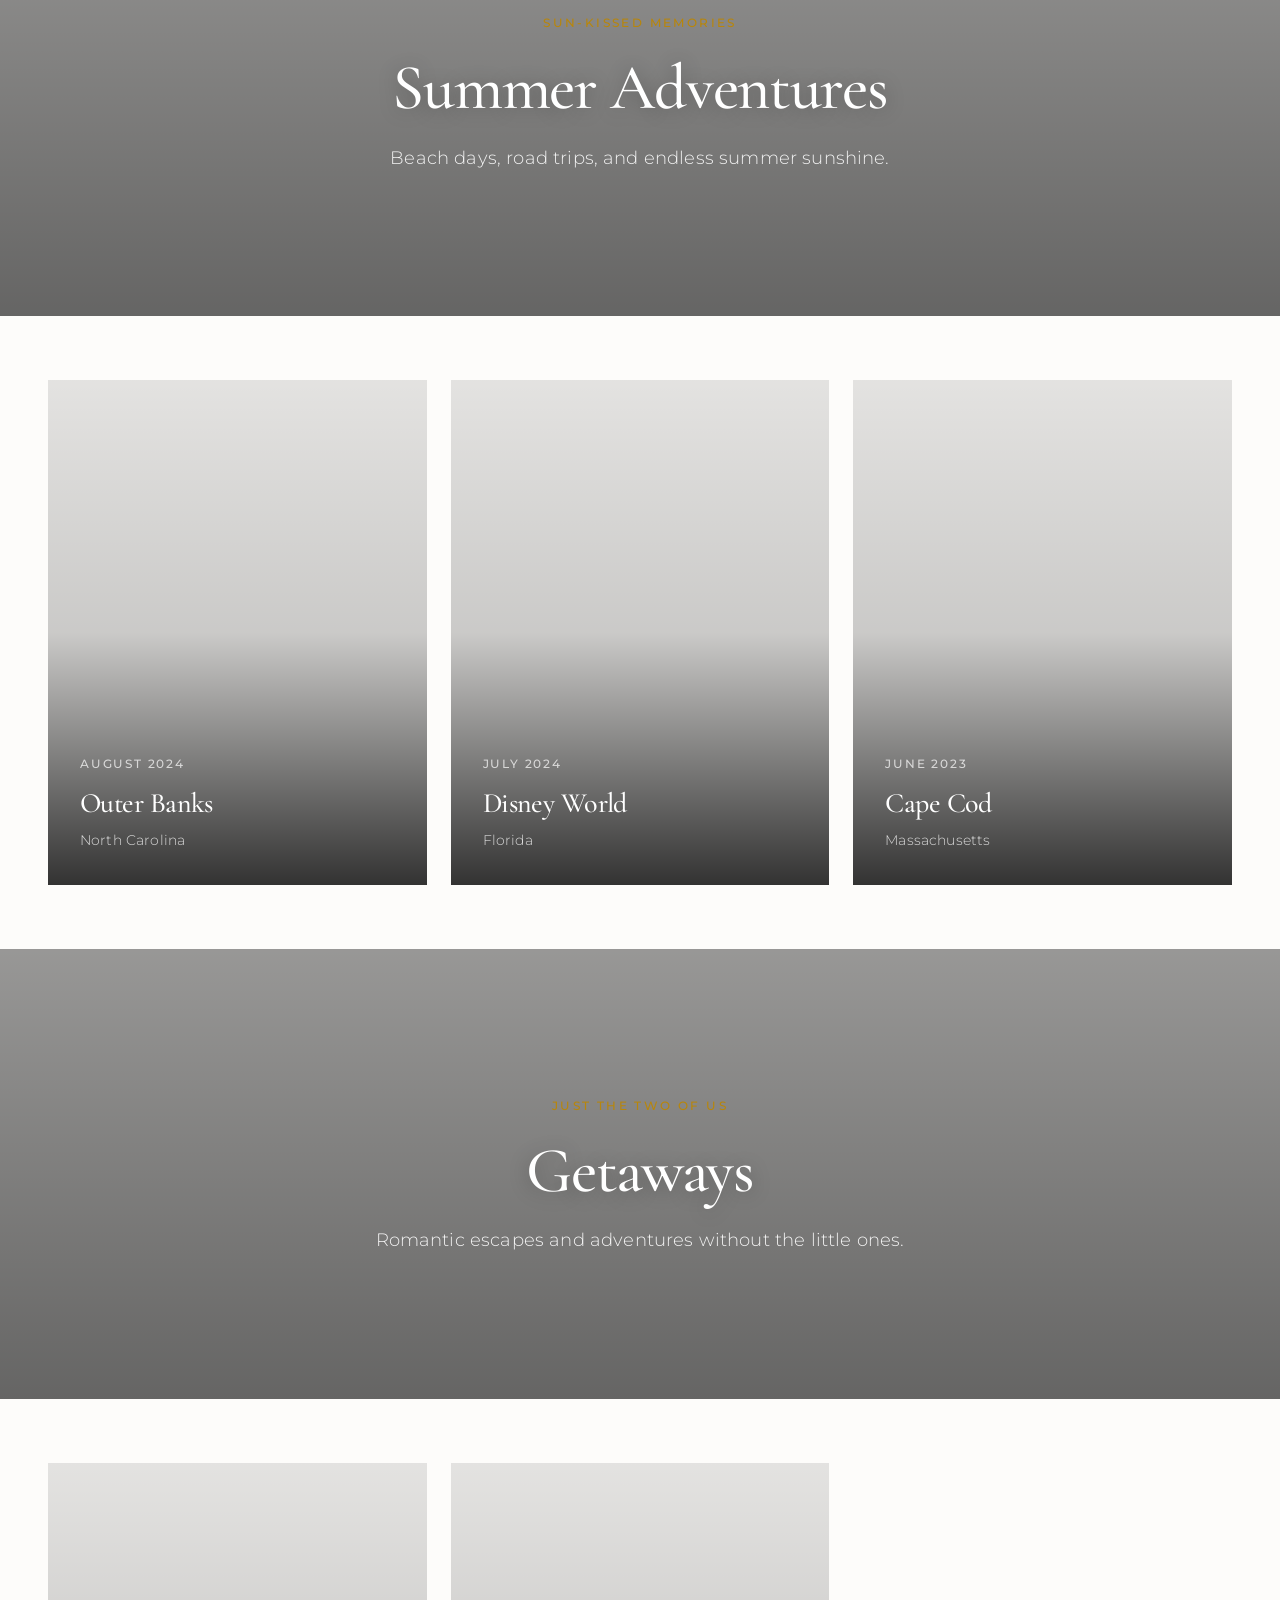
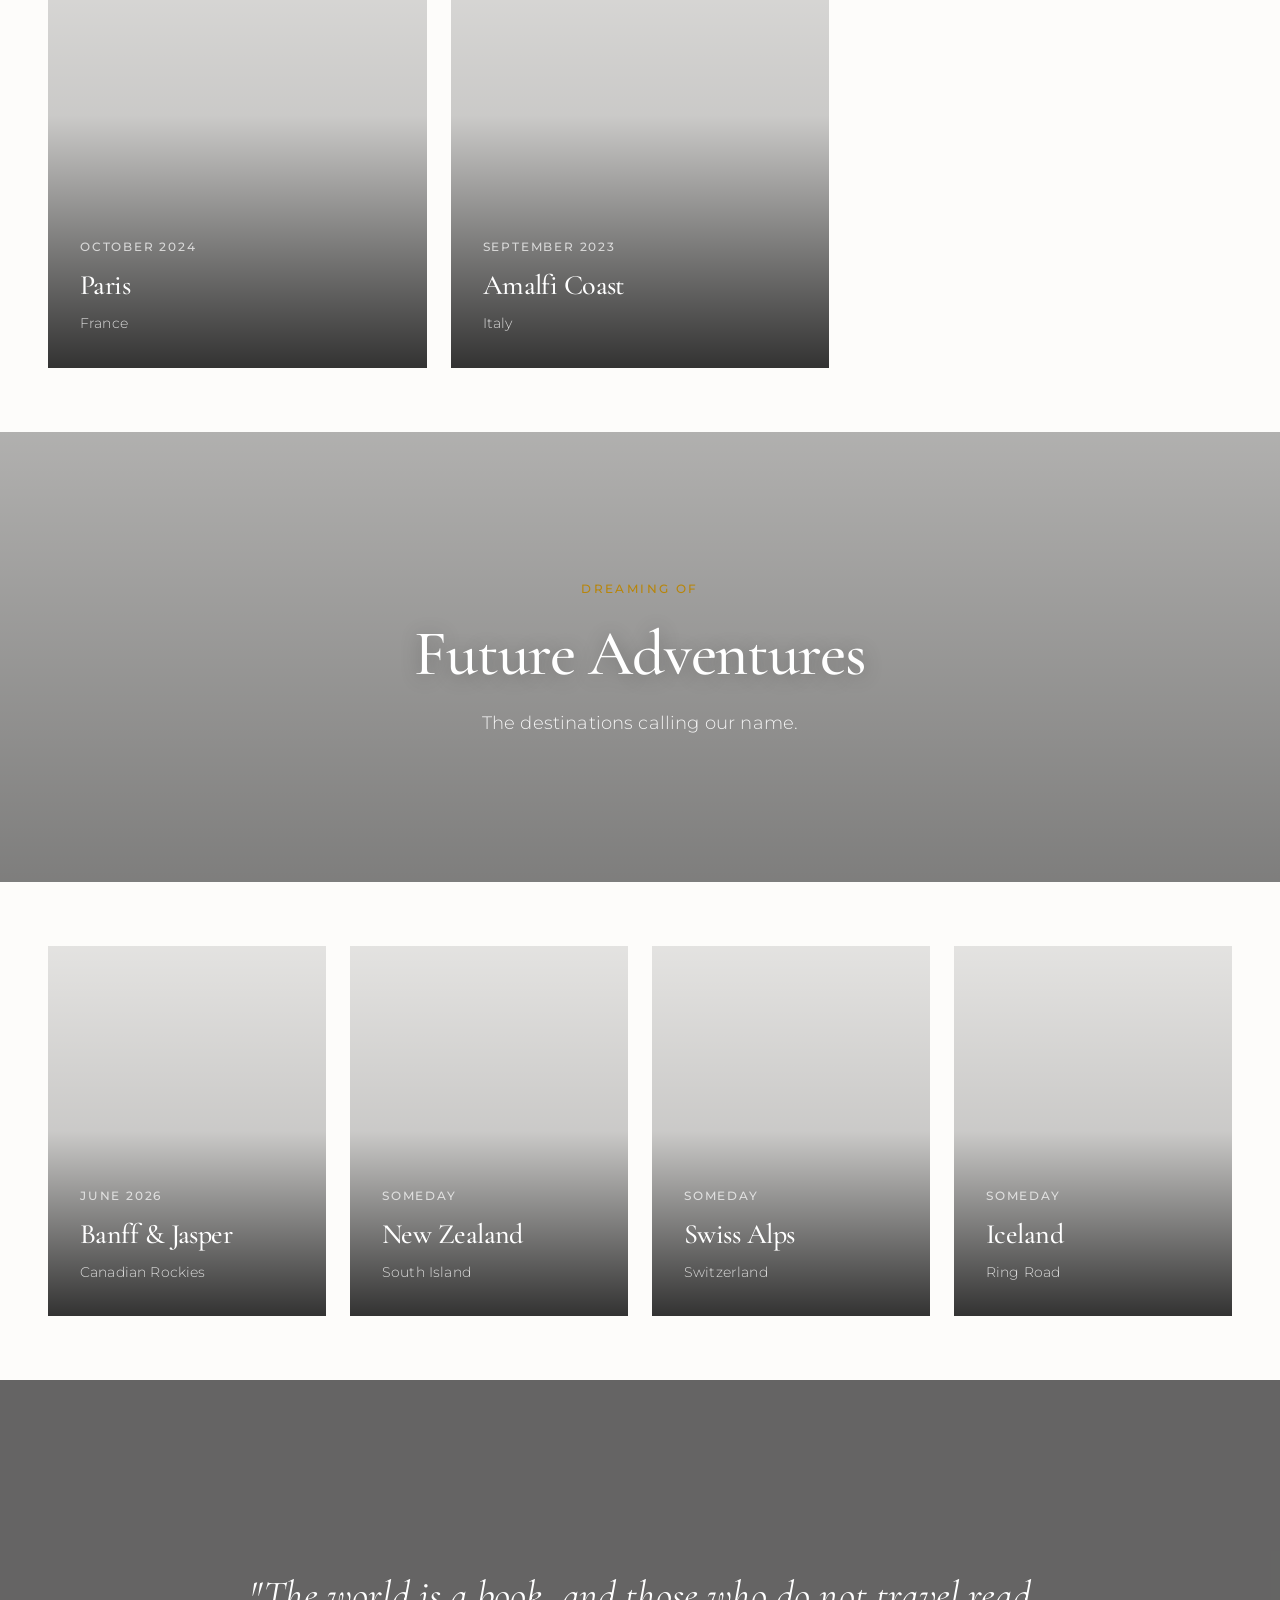
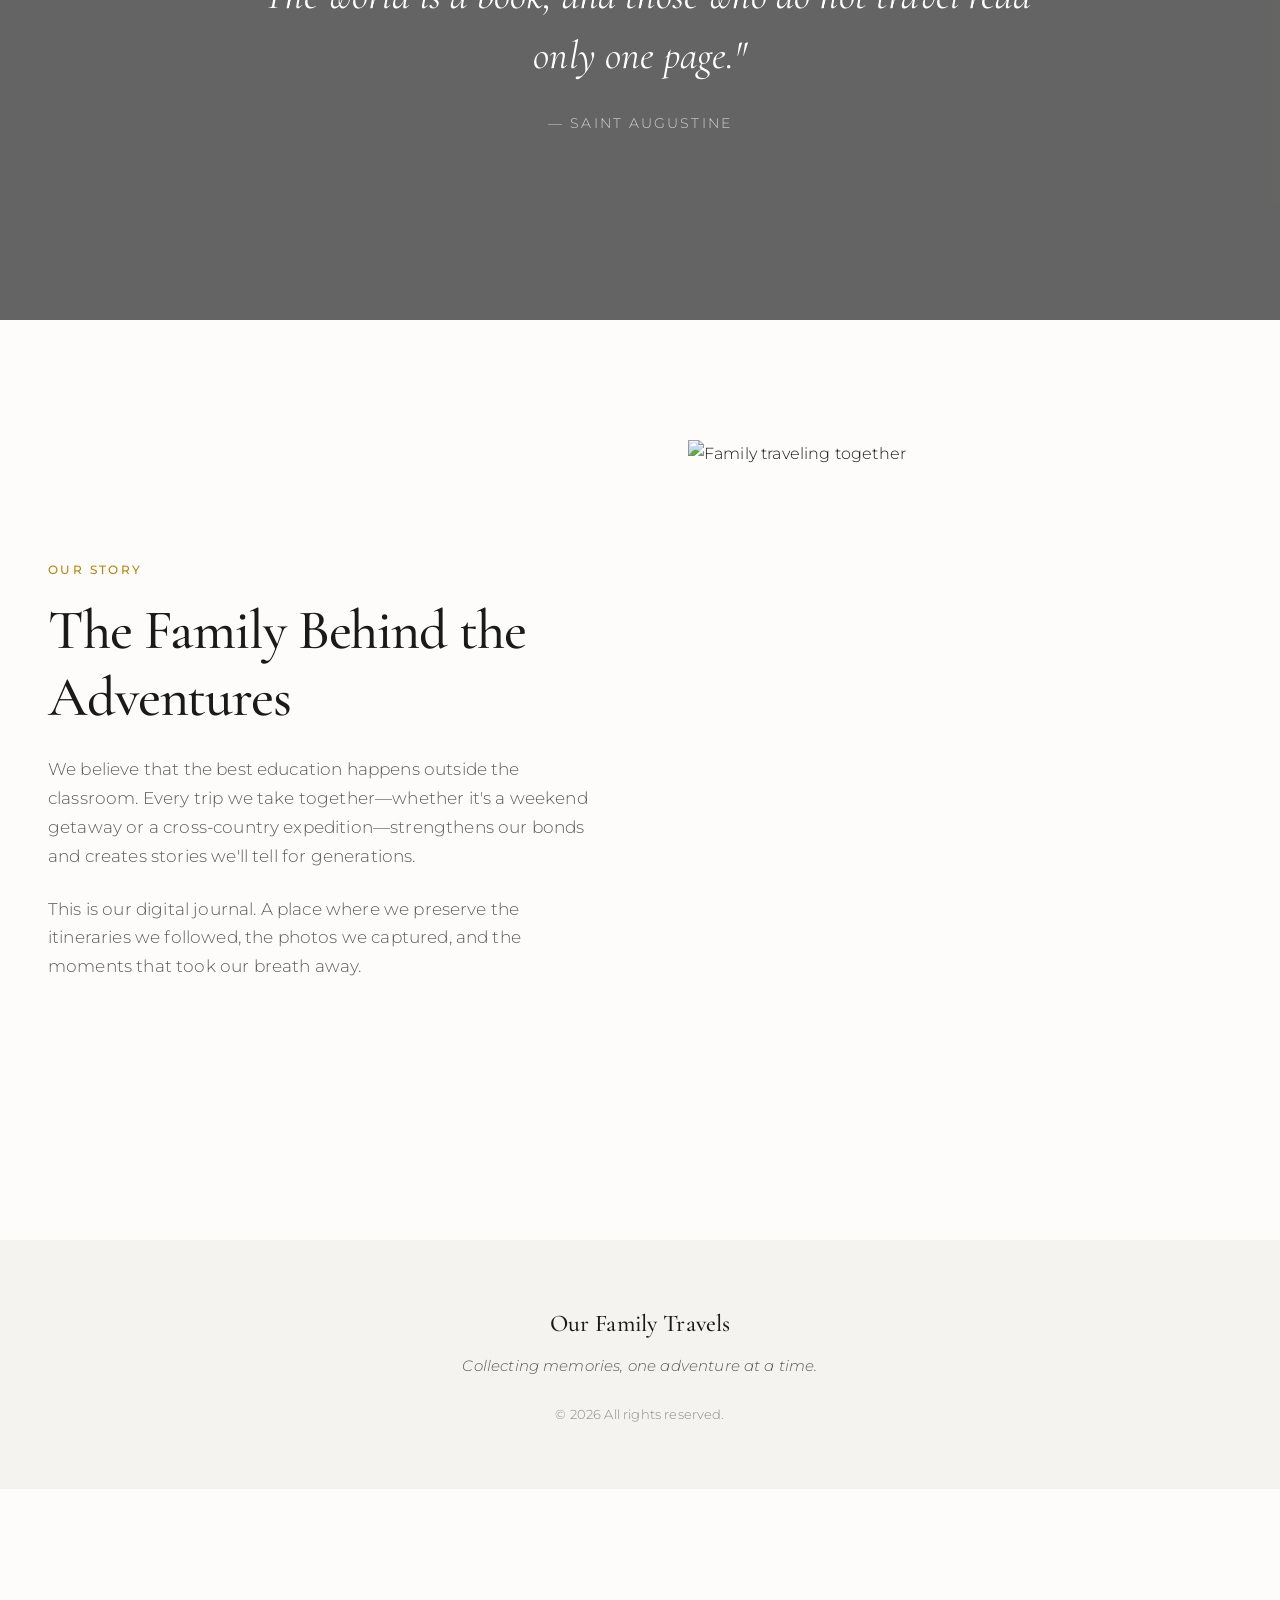
==== commit 3b44c518: "Update site 2026-05-25" ====
--- a/index.html
+++ b/index.html
@@ -1,351 +1,169 @@
 <!DOCTYPE html>
+
 <html lang="en">
 <head>
-    <meta charset="UTF-8">
-    <meta name="viewport" content="width=device-width, initial-scale=1.0">
-    <title>Our Family Travels</title>
-    <link rel="preconnect" href="https://fonts.googleapis.com">
-    <link rel="preconnect" href="https://fonts.gstatic.com" crossorigin>
-    <link href="https://fonts.googleapis.com/css2?family=Cormorant+Garamond:ital,wght@0,400;0,500;0,600;1,400&family=Montserrat:wght@300;400;500;600&display=swap" rel="stylesheet">
-    <link rel="stylesheet" href="styles.css">
+<meta charset="utf-8"/>
+<meta content="width=device-width, initial-scale=1.0" name="viewport"/>
+<title>Our Family Travels</title>
+<link href="https://fonts.googleapis.com" rel="preconnect"/>
+<link crossorigin="" href="https://fonts.gstatic.com" rel="preconnect"/>
+<link href="https://fonts.googleapis.com/css2?family=Cormorant+Garamond:ital,wght@0,400;0,500;0,600;1,400&amp;family=Montserrat:wght@300;400;500;600&amp;display=swap" rel="stylesheet"/>
+<link href="styles.css" rel="stylesheet"/>
 </head>
 <body>
-    <header class="main-header">
-        <nav>
-            <a href="index.html" class="logo">Our Travels</a>
-            <ul class="nav-links">
-                <li><a href="#national-parks">National Parks</a></li>
-                <li><a href="#ski">Ski Trips</a></li>
-                <li><a href="#summer">Summer</a></li>
-                <li><a href="#couples">Just Us</a></li>
-                <li><a href="#wishlist">Wishlist</a></li>
-            </ul>
-            <button class="theme-toggle" id="themeToggle" aria-label="Toggle dark mode">
-                <span class="icon">🌙</span>
-            </button>
-        </nav>
-    </header>
-
-    <!-- Hero Section -->
-    <section class="hero">
-        <!-- Replace with your own hero image -->
-        <div class="hero-background" style="background-image: url('https://images.unsplash.com/photo-1506905925346-21bda4d32df4?w=1920&q=80');"></div>
-        <div class="hero-overlay"></div>
-        <div class="hero-content">
-            <span class="hero-subtitle">Welcome to</span>
-            <h1>Our Family Adventures</h1>
-            <p>Capturing moments, collecting memories, and exploring the world together.</p>
-            <a href="#national-parks" class="hero-cta">Begin Exploring</a>
-        </div>
-        <div class="scroll-indicator">
-            <span></span>
-        </div>
-    </section>
-
-    <main>
-        <!-- =====================
+<header class="main-header">
+<nav>
+<a class="logo" href="index.html">Our Travels</a>
+<ul class="nav-links">
+<li><a href="#national-parks">National Parks</a></li>
+<li><a href="#ski">Ski Trips</a></li>
+<li><a href="#summer">Summer</a></li>
+<li><a href="#couples">Just Us</a></li>
+<li><a href="#wishlist">Wishlist</a></li>
+</ul>
+<button aria-label="Toggle dark mode" class="theme-toggle" id="themeToggle">
+<span class="icon">🌙</span>
+</button>
+</nav>
+</header>
+<!-- Hero Section -->
+<section class="hero">
+<!-- Replace with your own hero image -->
+<div class="hero-background" style="background-image: url('https://images.unsplash.com/photo-1506905925346-21bda4d32df4?w=1920&amp;q=80');"></div>
+<div class="hero-overlay"></div>
+<div class="hero-content">
+<span class="hero-subtitle">Welcome to</span>
+<h1>Our Family Adventures</h1>
+<p>Capturing moments, collecting memories, and exploring the world together.</p>
+<a class="hero-cta" href="#national-parks">Begin Exploring</a>
+</div>
+<div class="scroll-indicator">
+<span></span>
+</div>
+</section>
+<main>
+<!-- =====================
              NATIONAL PARKS
              ===================== -->
-        <section class="category-section" id="national-parks">
-            <div class="category-header">
-                <!-- Replace with your own National Parks photo -->
-                <div class="category-background" style="background-image: url('https://images.unsplash.com/photo-1472396961693-142e6e269027?w=1920&q=80');"></div>
-                <div class="category-overlay"></div>
-                <div class="category-header-content">
-                    <span class="section-label">America's Best Idea</span>
-                    <h2>National Parks</h2>
-                    <p>Exploring the wild beauty of our nation's treasured landscapes.</p>
-                </div>
-            </div>
-            <div class="category-trips">
-                <div class="trip-grid">
-                    <article class="trip-card">
-                        <a href="trips/acadia.html" class="trip-card-link">
-                            <div class="trip-card-image" style="background-image: url('photos/acadia-card.jpg');">
-                                <div class="trip-card-overlay"></div>
-                                <div class="trip-card-content">
-                                    <span class="trip-date">September 2015</span>
-                                    <h3>Acadia</h3>
-                                    <p class="trip-location">Maine</p>
-                                </div>
-                            </div>
-                        </a>
-                    </article>
-                    <article class="trip-card">
-                        <a href="trips/yellowstone.html" class="trip-card-link">
-                            <div class="trip-card-image" style="background-image: url('photos/yellowstone-card.jpg');">
-                                <div class="trip-card-overlay"></div>
-                                <div class="trip-card-content">
-                                    <span class="trip-date">August 2017</span>
-                                    <h3>Yellowstone</h3>
-                                    <p class="trip-location">Wyoming & Montana</p>
-                                </div>
-                            </div>
-                        </a>
-                    </article>
-                    <article class="trip-card">
-                        <a href="trips/alaska.html" class="trip-card-link">
-                            <div class="trip-card-image" style="background-image: url('photos/alaska-card.jpg');">
-                                <div class="trip-card-overlay"></div>
-                                <div class="trip-card-content">
-                                    <span class="trip-date">August 2019</span>
-                                    <h3>Alaska</h3>
-                                    <p class="trip-location">4 National Parks by Cruise & Air</p>
-                                </div>
-                            </div>
-                        </a>
-                    </article>
-                </div>
-            </div>
-        </section>
-
-        <!-- =====================
+<section class="category-section" id="national-parks">
+<div class="category-header">
+<!-- Replace with your own National Parks photo -->
+<div class="category-background" style="background-image: url('https://images.unsplash.com/photo-1472396961693-142e6e269027?w=1920&amp;q=80');"></div>
+<div class="category-overlay"></div>
+<div class="category-header-content">
+<span class="section-label">America's Best Idea</span>
+<h2>National Parks</h2>
+<p>Exploring the wild beauty of our nation's treasured landscapes.</p>
+</div>
+</div>
+<div class="category-trips">
+<div class="trip-grid"><article class="trip-card"><a class="trip-card-link" href="trips/acadia.html"><div class="trip-card-image" style="background-image: url('photos/acadia-card.jpg');"><div class="trip-card-overlay"></div><div class="trip-card-content"><span class="trip-date">September 2015</span><h3>Acadia</h3><p class="trip-location">Maine</p></div></div></a></article><article class="trip-card"><a class="trip-card-link" href="trips/yellowstone.html"><div class="trip-card-image" style="background-image: url('photos/yellowstone-card.jpg');"><div class="trip-card-overlay"></div><div class="trip-card-content"><span class="trip-date">August 2017</span><h3>Yellowstone</h3><p class="trip-location">Wyoming &amp; Montana</p></div></div></a></article><article class="trip-card"><a class="trip-card-link" href="trips/alaska.html"><div class="trip-card-image" style="background-image: url('photos/alaska-card.jpg');"><div class="trip-card-overlay"></div><div class="trip-card-content"><span class="trip-date">August 2019</span><h3>Alaska</h3><p class="trip-location">4 National Parks by Cruise &amp; Air</p></div></div></a></article></div>
+</div>
+</section>
+<!-- =====================
              SKI VACATIONS
              ===================== -->
-        <section class="category-section" id="ski">
-            <div class="category-header">
-                <!-- Replace with your own ski photo -->
-                <div class="category-background" style="background-image: url('https://images.unsplash.com/photo-1551524559-8af4e6624178?w=1920&q=80');"></div>
-                <div class="category-overlay"></div>
-                <div class="category-header-content">
-                    <span class="section-label">Powder Days</span>
-                    <h2>Ski Vacations</h2>
-                    <p>Chasing fresh tracks and cozy evenings by the fire.</p>
-                </div>
-            </div>
-            <div class="category-trips">
-                <div class="trip-grid">
-                    <article class="trip-card">
-                        <a href="#" class="trip-card-link">
-                            <div class="trip-card-image" style="background-image: url('https://images.unsplash.com/photo-1605540436563-5bca919ae766?w=600&q=80');">
-                                <div class="trip-card-overlay"></div>
-                                <div class="trip-card-content">
-                                    <span class="trip-date">February 2025</span>
-                                    <h3>Park City</h3>
-                                    <p class="trip-location">Utah</p>
-                                </div>
-                            </div>
-                        </a>
-                    </article>
-                    <article class="trip-card">
-                        <a href="#" class="trip-card-link">
-                            <div class="trip-card-image" style="background-image: url('https://images.unsplash.com/photo-1520333789090-1afc82db536a?w=600&q=80');">
-                                <div class="trip-card-overlay"></div>
-                                <div class="trip-card-content">
-                                    <span class="trip-date">January 2024</span>
-                                    <h3>Vail</h3>
-                                    <p class="trip-location">Colorado</p>
-                                </div>
-                            </div>
-                        </a>
-                    </article>
-                </div>
-            </div>
-        </section>
-
-        <!-- =====================
+<section class="category-section" id="ski">
+<div class="category-header">
+<!-- Replace with your own ski photo -->
+<div class="category-background" style="background-image: url('https://images.unsplash.com/photo-1551524559-8af4e6624178?w=1920&amp;q=80');"></div>
+<div class="category-overlay"></div>
+<div class="category-header-content">
+<span class="section-label">Powder Days</span>
+<h2>Ski Vacations</h2>
+<p>Chasing fresh tracks and cozy evenings by the fire.</p>
+</div>
+</div>
+<div class="category-trips">
+<div class="trip-grid"><article class="trip-card"><a class="trip-card-link" href="#"><div class="trip-card-image" style="background-image: url('https://images.unsplash.com/photo-1605540436563-5bca919ae766?w=600&amp;q=80');"><div class="trip-card-overlay"></div><div class="trip-card-content"><span class="trip-date">February 2025</span><h3>Park City</h3><p class="trip-location">Utah</p></div></div></a></article><article class="trip-card"><a class="trip-card-link" href="#"><div class="trip-card-image" style="background-image: url('https://images.unsplash.com/photo-1520333789090-1afc82db536a?w=600&amp;q=80');"><div class="trip-card-overlay"></div><div class="trip-card-content"><span class="trip-date">January 2024</span><h3>Vail</h3><p class="trip-location">Colorado</p></div></div></a></article></div>
+</div>
+</section>
+<!-- =====================
              SUMMER FAMILY TRIPS
              ===================== -->
-        <section class="category-section" id="summer">
-            <div class="category-header">
-                <!-- Replace with your own summer photo -->
-                <div class="category-background" style="background-image: url('https://images.unsplash.com/photo-1507525428034-b723cf961d3e?w=1920&q=80');"></div>
-                <div class="category-overlay"></div>
-                <div class="category-header-content">
-                    <span class="section-label">Sun-Kissed Memories</span>
-                    <h2>Summer Adventures</h2>
-                    <p>Beach days, road trips, and endless summer sunshine.</p>
-                </div>
-            </div>
-            <div class="category-trips">
-                <div class="trip-grid">
-                    <article class="trip-card">
-                        <a href="#" class="trip-card-link">
-                            <div class="trip-card-image" style="background-image: url('https://images.unsplash.com/photo-1519046904884-53103b34b206?w=600&q=80');">
-                                <div class="trip-card-overlay"></div>
-                                <div class="trip-card-content">
-                                    <span class="trip-date">August 2024</span>
-                                    <h3>Outer Banks</h3>
-                                    <p class="trip-location">North Carolina</p>
-                                </div>
-                            </div>
-                        </a>
-                    </article>
-                    <article class="trip-card">
-                        <a href="#" class="trip-card-link">
-                            <div class="trip-card-image" style="background-image: url('https://images.unsplash.com/photo-1597466599360-3b9775841aec?w=600&q=80');">
-                                <div class="trip-card-overlay"></div>
-                                <div class="trip-card-content">
-                                    <span class="trip-date">July 2024</span>
-                                    <h3>Disney World</h3>
-                                    <p class="trip-location">Florida</p>
-                                </div>
-                            </div>
-                        </a>
-                    </article>
-                    <article class="trip-card">
-                        <a href="#" class="trip-card-link">
-                            <div class="trip-card-image" style="background-image: url('https://images.unsplash.com/photo-1534430480872-3498386e7856?w=600&q=80');">
-                                <div class="trip-card-overlay"></div>
-                                <div class="trip-card-content">
-                                    <span class="trip-date">June 2023</span>
-                                    <h3>Cape Cod</h3>
-                                    <p class="trip-location">Massachusetts</p>
-                                </div>
-                            </div>
-                        </a>
-                    </article>
-                </div>
-            </div>
-        </section>
-
-        <!-- =====================
+<section class="category-section" id="summer">
+<div class="category-header">
+<!-- Replace with your own summer photo -->
+<div class="category-background" style="background-image: url('https://images.unsplash.com/photo-1507525428034-b723cf961d3e?w=1920&amp;q=80');"></div>
+<div class="category-overlay"></div>
+<div class="category-header-content">
+<span class="section-label">Sun-Kissed Memories</span>
+<h2>Summer Adventures</h2>
+<p>Beach days, road trips, and endless summer sunshine.</p>
+</div>
+</div>
+<div class="category-trips">
+<div class="trip-grid"><article class="trip-card"><a class="trip-card-link" href="#"><div class="trip-card-image" style="background-image: url('https://images.unsplash.com/photo-1519046904884-53103b34b206?w=600&amp;q=80');"><div class="trip-card-overlay"></div><div class="trip-card-content"><span class="trip-date">August 2024</span><h3>Outer Banks</h3><p class="trip-location">North Carolina</p></div></div></a></article><article class="trip-card"><a class="trip-card-link" href="#"><div class="trip-card-image" style="background-image: url('https://images.unsplash.com/photo-1597466599360-3b9775841aec?w=600&amp;q=80');"><div class="trip-card-overlay"></div><div class="trip-card-content"><span class="trip-date">July 2024</span><h3>Disney World</h3><p class="trip-location">Florida</p></div></div></a></article><article class="trip-card"><a class="trip-card-link" href="#"><div class="trip-card-image" style="background-image: url('https://images.unsplash.com/photo-1534430480872-3498386e7856?w=600&amp;q=80');"><div class="trip-card-overlay"></div><div class="trip-card-content"><span class="trip-date">June 2023</span><h3>Cape Cod</h3><p class="trip-location">Massachusetts</p></div></div></a></article></div>
+</div>
+</section>
+<!-- =====================
              COUPLES TRIPS
              ===================== -->
-        <section class="category-section" id="couples">
-            <div class="category-header">
-                <!-- Replace with your own romantic travel photo -->
-                <div class="category-background" style="background-image: url('https://images.unsplash.com/photo-1499856871958-5b9627545d1a?w=1920&q=80');"></div>
-                <div class="category-overlay"></div>
-                <div class="category-header-content">
-                    <span class="section-label">Just the Two of Us</span>
-                    <h2>Getaways</h2>
-                    <p>Romantic escapes and adventures without the little ones.</p>
-                </div>
-            </div>
-            <div class="category-trips">
-                <div class="trip-grid">
-                    <article class="trip-card">
-                        <a href="#" class="trip-card-link">
-                            <div class="trip-card-image" style="background-image: url('https://images.unsplash.com/photo-1502602898657-3e91760cbb34?w=600&q=80');">
-                                <div class="trip-card-overlay"></div>
-                                <div class="trip-card-content">
-                                    <span class="trip-date">October 2024</span>
-                                    <h3>Paris</h3>
-                                    <p class="trip-location">France</p>
-                                </div>
-                            </div>
-                        </a>
-                    </article>
-                    <article class="trip-card">
-                        <a href="#" class="trip-card-link">
-                            <div class="trip-card-image" style="background-image: url('https://images.unsplash.com/photo-1516483638261-f4dbaf036963?w=600&q=80');">
-                                <div class="trip-card-overlay"></div>
-                                <div class="trip-card-content">
-                                    <span class="trip-date">September 2023</span>
-                                    <h3>Amalfi Coast</h3>
-                                    <p class="trip-location">Italy</p>
-                                </div>
-                            </div>
-                        </a>
-                    </article>
-                </div>
-            </div>
-        </section>
-
-        <!-- =====================
+<section class="category-section" id="couples">
+<div class="category-header">
+<!-- Replace with your own romantic travel photo -->
+<div class="category-background" style="background-image: url('https://images.unsplash.com/photo-1499856871958-5b9627545d1a?w=1920&amp;q=80');"></div>
+<div class="category-overlay"></div>
+<div class="category-header-content">
+<span class="section-label">Just the Two of Us</span>
+<h2>Getaways</h2>
+<p>Romantic escapes and adventures without the little ones.</p>
+</div>
+</div>
+<div class="category-trips">
+<div class="trip-grid"><article class="trip-card"><a class="trip-card-link" href="#"><div class="trip-card-image" style="background-image: url('https://images.unsplash.com/photo-1502602898657-3e91760cbb34?w=600&amp;q=80');"><div class="trip-card-overlay"></div><div class="trip-card-content"><span class="trip-date">October 2024</span><h3>Paris</h3><p class="trip-location">France</p></div></div></a></article><article class="trip-card"><a class="trip-card-link" href="#"><div class="trip-card-image" style="background-image: url('https://images.unsplash.com/photo-1516483638261-f4dbaf036963?w=600&amp;q=80');"><div class="trip-card-overlay"></div><div class="trip-card-content"><span class="trip-date">September 2023</span><h3>Amalfi Coast</h3><p class="trip-location">Italy</p></div></div></a></article></div>
+</div>
+</section>
+<!-- =====================
              WISHLIST / FUTURE TRIPS
              ===================== -->
-        <section class="category-section wishlist-section" id="wishlist">
-            <div class="category-header">
-                <!-- Replace with an inspiring travel photo -->
-                <div class="category-background" style="background-image: url('https://images.unsplash.com/photo-1682687220742-aba13b6e50ba?w=1920&q=80');"></div>
-                <div class="category-overlay"></div>
-                <div class="category-header-content">
-                    <span class="section-label">Dreaming Of</span>
-                    <h2>Future Adventures</h2>
-                    <p>The destinations calling our name.</p>
-                </div>
-            </div>
-            <div class="category-trips">
-                <div class="trip-grid wishlist-grid">
-                    <article class="trip-card wishlist-card">
-                        <a href="trips/banff.html" class="trip-card-link">
-                            <div class="trip-card-image" style="background-image: url('https://images.unsplash.com/photo-1503614472-8c93d56e92ce?w=600&q=80');">
-                                <div class="trip-card-overlay"></div>
-                                <div class="trip-card-content">
-                                    <span class="trip-date">June 2026</span>
-                                    <h3>Banff & Jasper</h3>
-                                    <p class="trip-location">Canadian Rockies</p>
-                                </div>
-                            </div>
-                        </a>
-                    </article>
-                    <article class="trip-card wishlist-card">
-                        <a href="#" class="trip-card-link">
-                            <div class="trip-card-image" style="background-image: url('https://images.unsplash.com/photo-1529551739587-e242c564f727?w=600&q=80');">
-                                <div class="trip-card-overlay"></div>
-                                <div class="trip-card-content">
-                                    <span class="trip-date">Someday</span>
-                                    <h3>New Zealand</h3>
-                                    <p class="trip-location">South Island</p>
-                                </div>
-                            </div>
-                        </a>
-                    </article>
-                    <article class="trip-card wishlist-card">
-                        <a href="#" class="trip-card-link">
-                            <div class="trip-card-image" style="background-image: url('https://images.unsplash.com/photo-1476514525535-07fb3b4ae5f1?w=600&q=80');">
-                                <div class="trip-card-overlay"></div>
-                                <div class="trip-card-content">
-                                    <span class="trip-date">Someday</span>
-                                    <h3>Swiss Alps</h3>
-                                    <p class="trip-location">Switzerland</p>
-                                </div>
-                            </div>
-                        </a>
-                    </article>
-                    <article class="trip-card wishlist-card">
-                        <a href="#" class="trip-card-link">
-                            <div class="trip-card-image" style="background-image: url('https://images.unsplash.com/photo-1518548419970-58e3b4079ab2?w=600&q=80');">
-                                <div class="trip-card-overlay"></div>
-                                <div class="trip-card-content">
-                                    <span class="trip-date">Someday</span>
-                                    <h3>Iceland</h3>
-                                    <p class="trip-location">Ring Road</p>
-                                </div>
-                            </div>
-                        </a>
-                    </article>
-                </div>
-            </div>
-        </section>
-
-        <!-- Quote Section -->
-        <section class="quote-section">
-            <div class="quote-background" style="background-image: url('https://images.unsplash.com/photo-1469854523086-cc02fe5d8800?w=1920&q=80');"></div>
-            <div class="quote-overlay"></div>
-            <blockquote>
-                <p>"The world is a book, and those who do not travel read only one page."</p>
-                <cite>— Saint Augustine</cite>
-            </blockquote>
-        </section>
-
-        <!-- About Section -->
-        <section class="about" id="about">
-            <div class="about-content">
-                <div class="about-text">
-                    <span class="section-label">Our Story</span>
-                    <h2>The Family Behind the Adventures</h2>
-                    <p>We believe that the best education happens outside the classroom. Every trip we take together—whether it's a weekend getaway or a cross-country expedition—strengthens our bonds and creates stories we'll tell for generations.</p>
-                    <p>This is our digital journal. A place where we preserve the itineraries we followed, the photos we captured, and the moments that took our breath away.</p>
-                </div>
-                <div class="about-image">
-                    <!-- Replace with your family photo -->
-                    <img src="https://images.unsplash.com/photo-1511895426328-dc8714191300?w=600&q=80" alt="Family traveling together">
-                </div>
-            </div>
-        </section>
-    </main>
-
-    <footer>
-        <div class="footer-content">
-            <p class="footer-logo">Our Family Travels</p>
-            <p class="footer-tagline">Collecting memories, one adventure at a time.</p>
-            <p class="footer-copyright">© 2026 All rights reserved.</p>
-        </div>
-    </footer>
-
-    <script src="script.js"></script>
+<section class="category-section wishlist-section" id="wishlist">
+<div class="category-header">
+<!-- Replace with an inspiring travel photo -->
+<div class="category-background" style="background-image: url('https://images.unsplash.com/photo-1682687220742-aba13b6e50ba?w=1920&amp;q=80');"></div>
+<div class="category-overlay"></div>
+<div class="category-header-content">
+<span class="section-label">Dreaming Of</span>
+<h2>Future Adventures</h2>
+<p>The destinations calling our name.</p>
+</div>
+</div>
+<div class="category-trips">
+<div class="trip-grid wishlist-grid"><article class="trip-card"><a class="trip-card-link" href="trips/banff.html"><div class="trip-card-image" style="background-image: url('https://images.unsplash.com/photo-1503614472-8c93d56e92ce?w=600&amp;q=80');"><div class="trip-card-overlay"></div><div class="trip-card-content"><span class="trip-date">June 2026</span><h3>Banff &amp; Jasper</h3><p class="trip-location">Canadian Rockies</p></div></div></a></article><article class="trip-card"><a class="trip-card-link" href="#"><div class="trip-card-image" style="background-image: url('https://images.unsplash.com/photo-1529551739587-e242c564f727?w=600&amp;q=80');"><div class="trip-card-overlay"></div><div class="trip-card-content"><span class="trip-date">Someday</span><h3>New Zealand</h3><p class="trip-location">South Island</p></div></div></a></article><article class="trip-card"><a class="trip-card-link" href="#"><div class="trip-card-image" style="background-image: url('https://images.unsplash.com/photo-1476514525535-07fb3b4ae5f1?w=600&amp;q=80');"><div class="trip-card-overlay"></div><div class="trip-card-content"><span class="trip-date">Someday</span><h3>Swiss Alps</h3><p class="trip-location">Switzerland</p></div></div></a></article><article class="trip-card"><a class="trip-card-link" href="#"><div class="trip-card-image" style="background-image: url('https://images.unsplash.com/photo-1518548419970-58e3b4079ab2?w=600&amp;q=80');"><div class="trip-card-overlay"></div><div class="trip-card-content"><span class="trip-date">Someday</span><h3>Iceland</h3><p class="trip-location">Ring Road</p></div></div></a></article></div>
+</div>
+</section>
+<!-- Quote Section -->
+<section class="quote-section">
+<div class="quote-background" style="background-image: url('https://images.unsplash.com/photo-1469854523086-cc02fe5d8800?w=1920&amp;q=80');"></div>
+<div class="quote-overlay"></div>
+<blockquote>
+<p>"The world is a book, and those who do not travel read only one page."</p>
+<cite>— Saint Augustine</cite>
+</blockquote>
+</section>
+<!-- About Section -->
+<section class="about" id="about">
+<div class="about-content">
+<div class="about-text">
+<span class="section-label">Our Story</span>
+<h2>The Family Behind the Adventures</h2>
+<p>We believe that the best education happens outside the classroom. Every trip we take together—whether it's a weekend getaway or a cross-country expedition—strengthens our bonds and creates stories we'll tell for generations.</p>
+<p>This is our digital journal. A place where we preserve the itineraries we followed, the photos we captured, and the moments that took our breath away.</p>
+</div>
+<div class="about-image">
+<!-- Replace with your family photo -->
+<img alt="Family traveling together" src="https://images.unsplash.com/photo-1511895426328-dc8714191300?w=600&amp;q=80"/>
+</div>
+</div>
+</section>
+</main>
+<footer>
+<div class="footer-content">
+<p class="footer-logo">Our Family Travels</p>
+<p class="footer-tagline">Collecting memories, one adventure at a time.</p>
+<p class="footer-copyright">© 2026 All rights reserved.</p>
+</div>
+</footer>
+<script src="script.js"></script>
 </body>
 </html>
